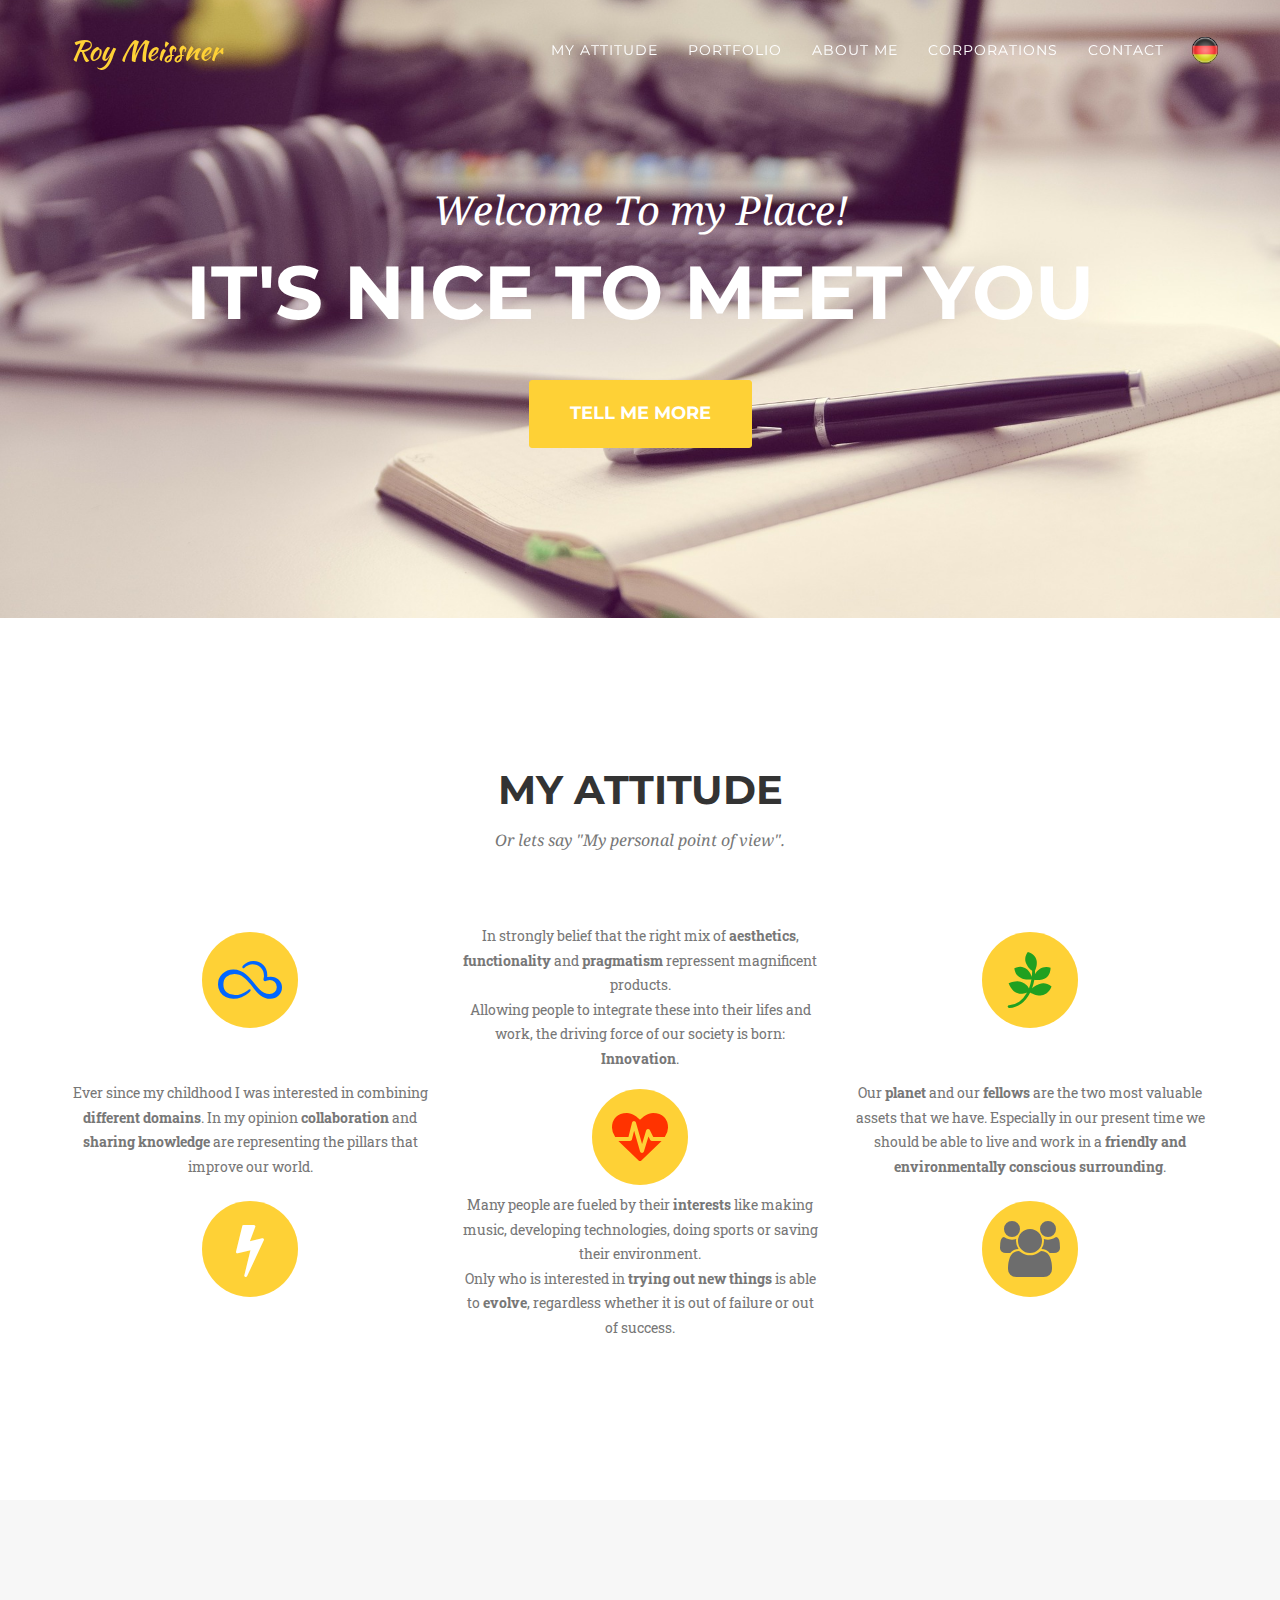
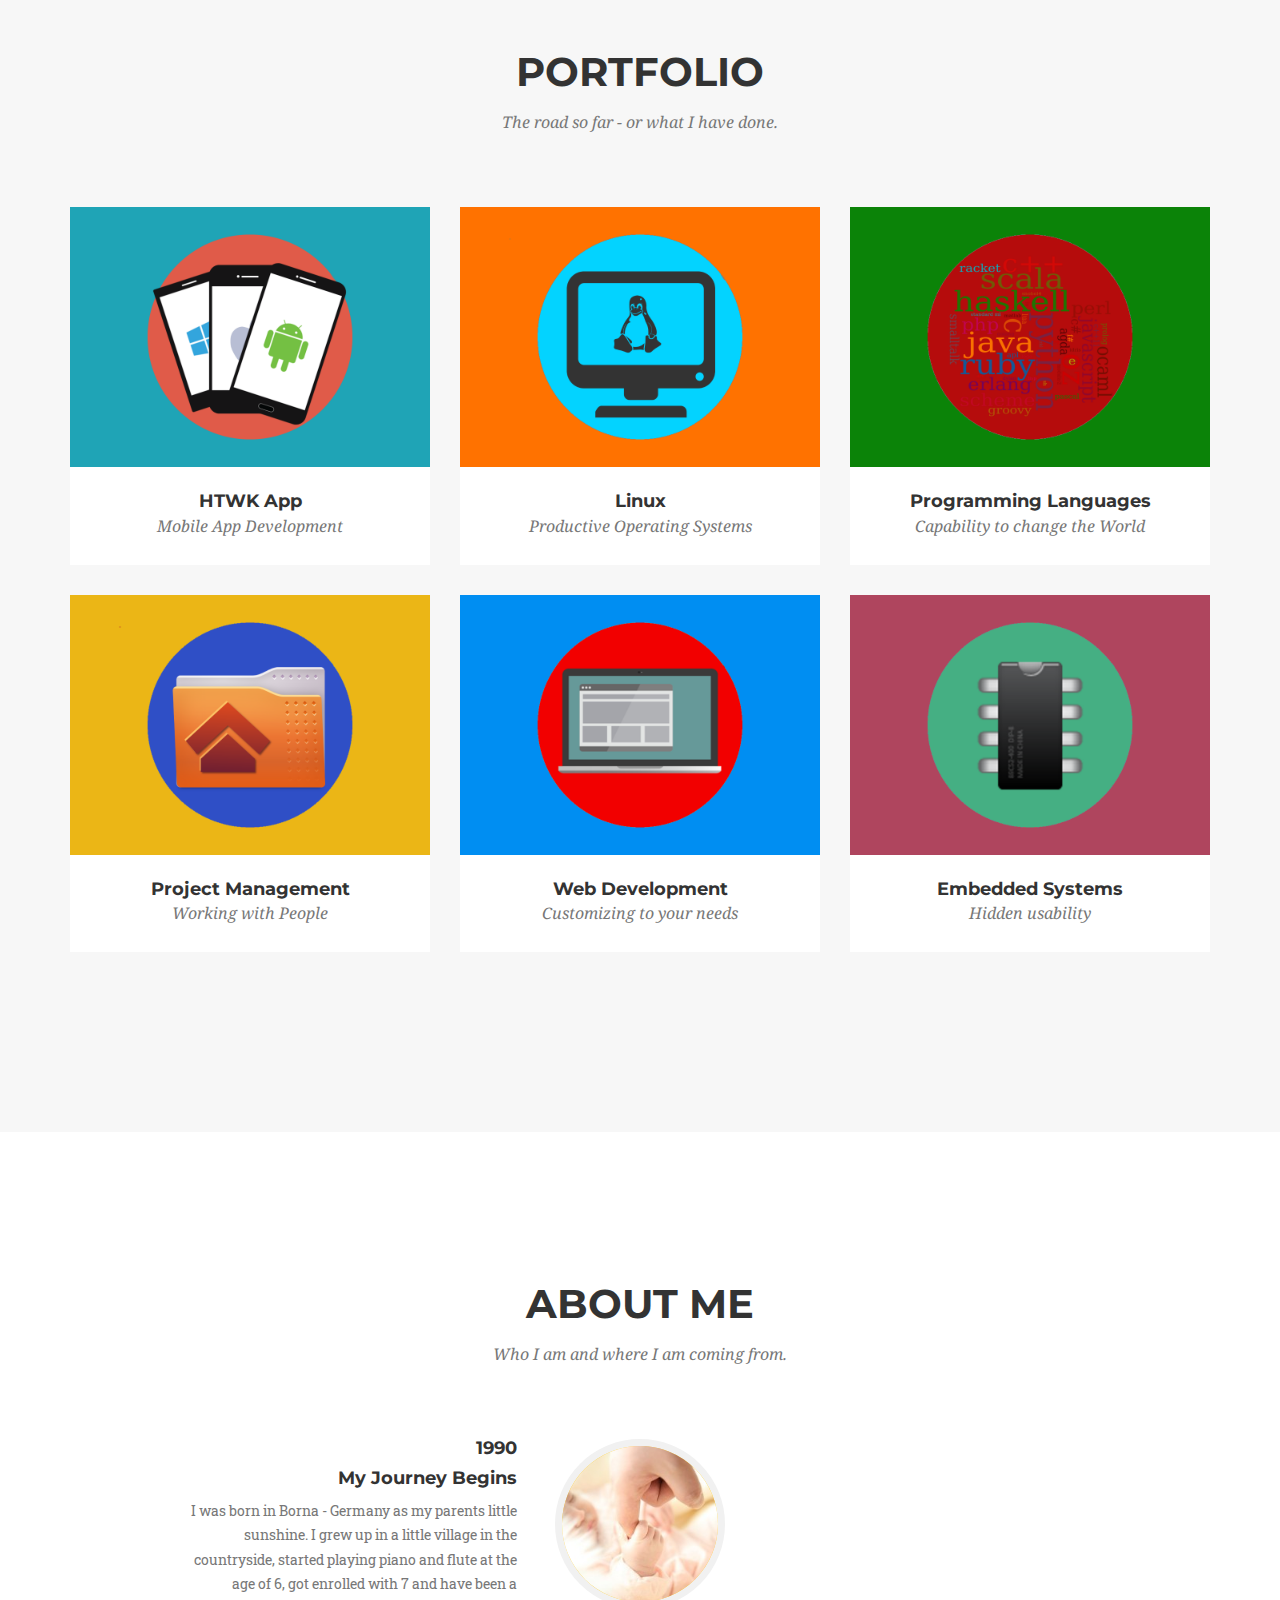
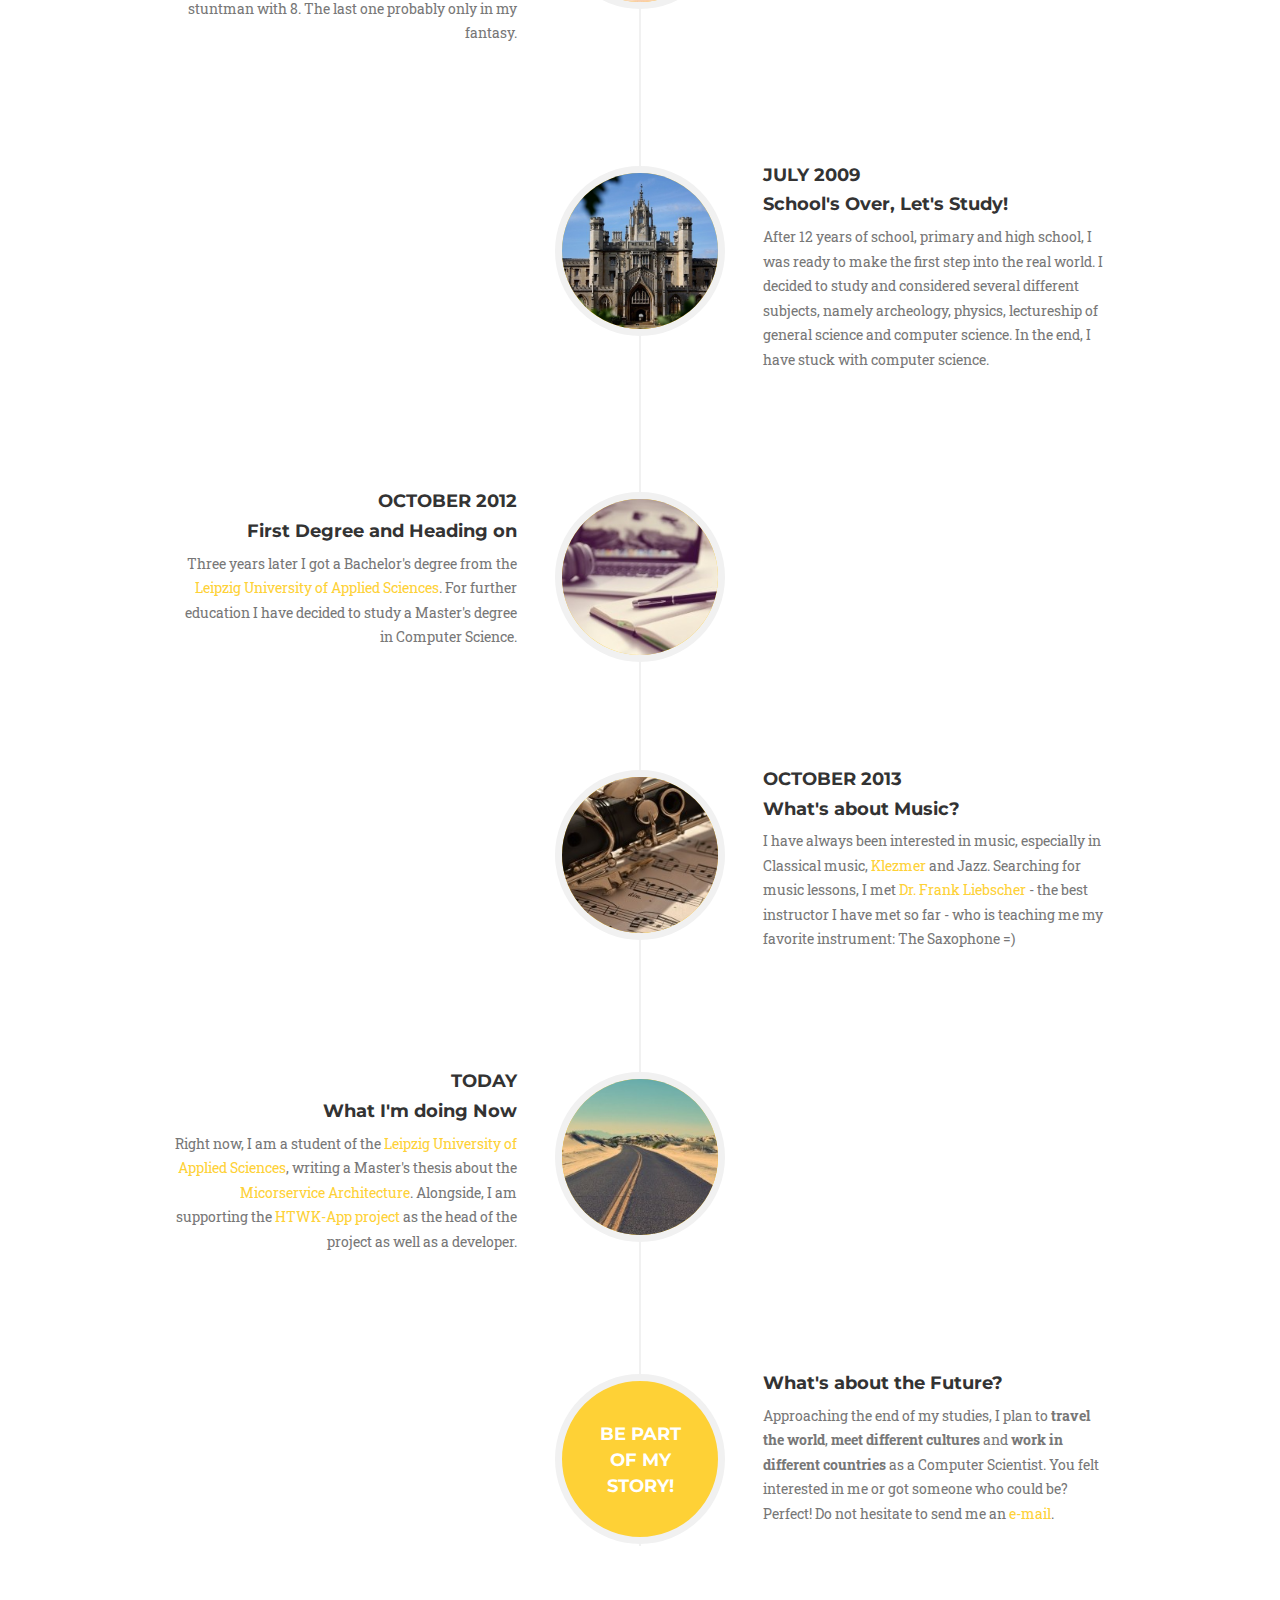
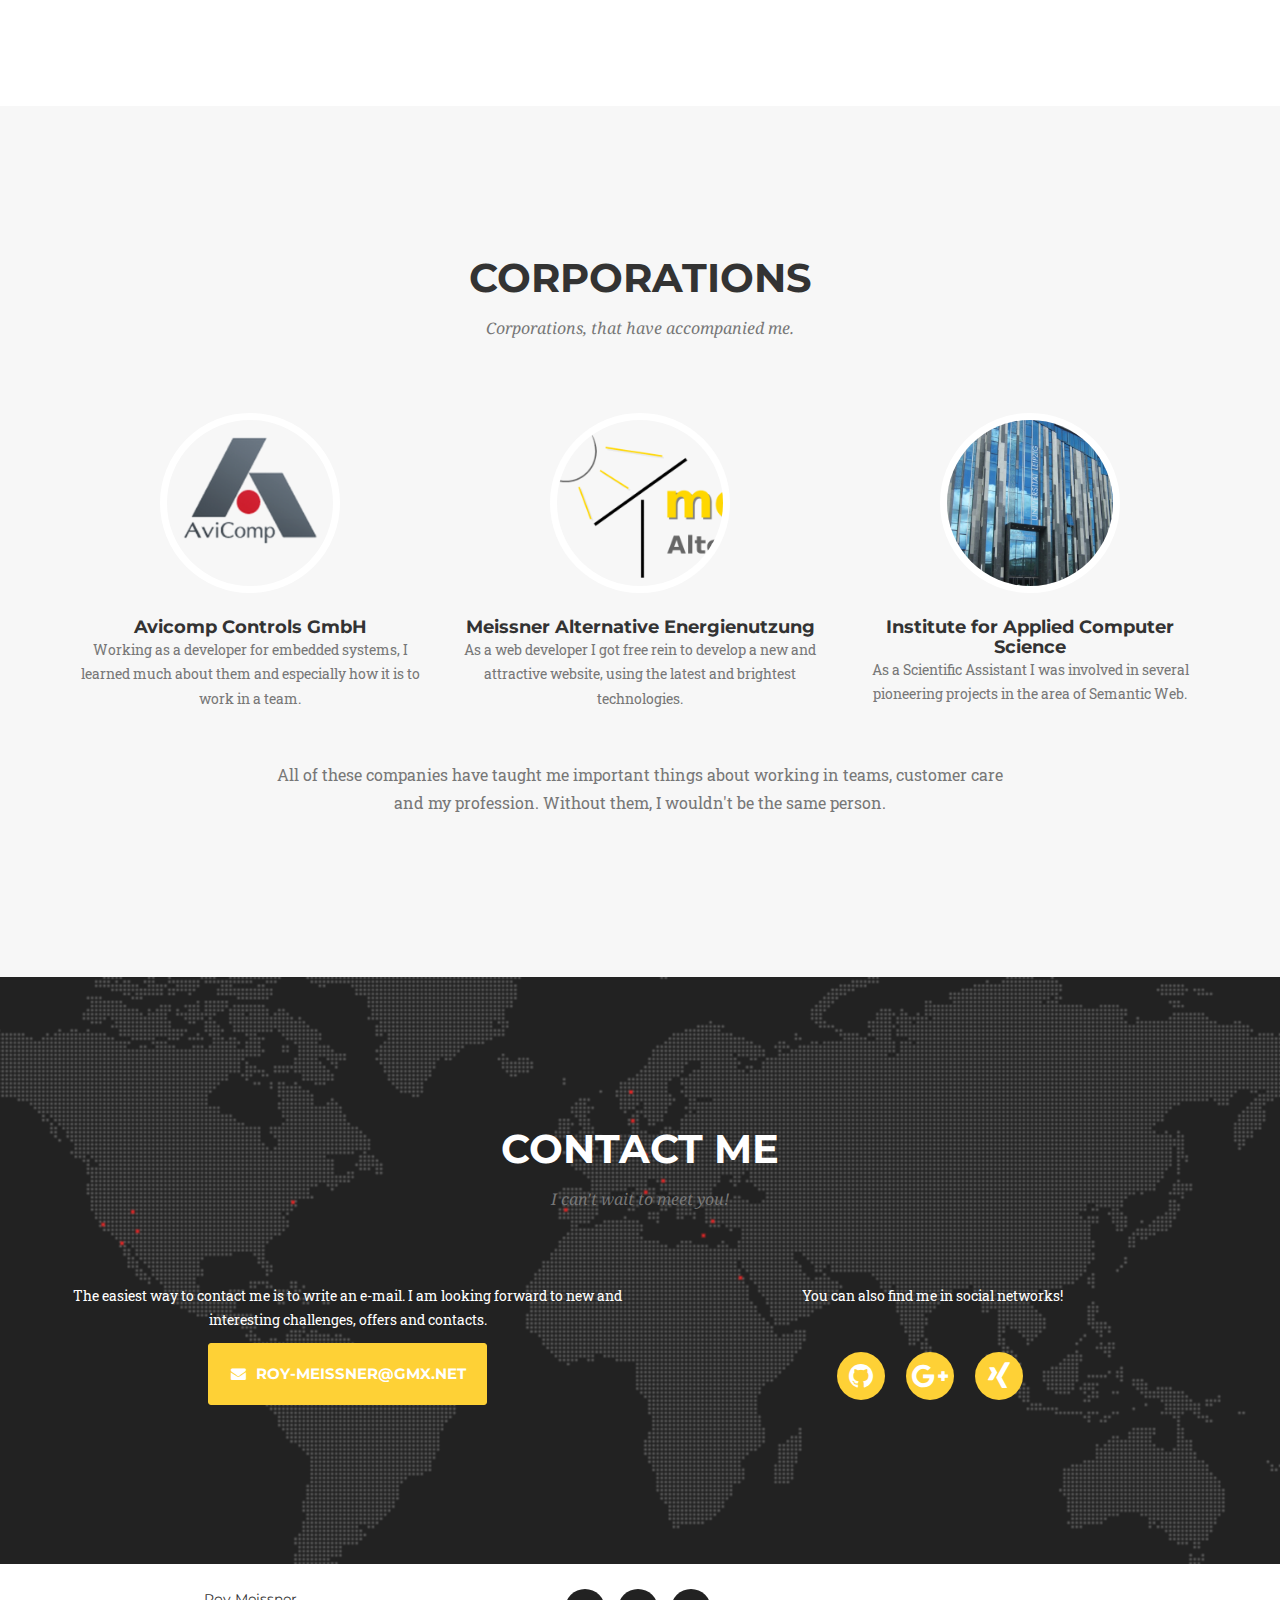
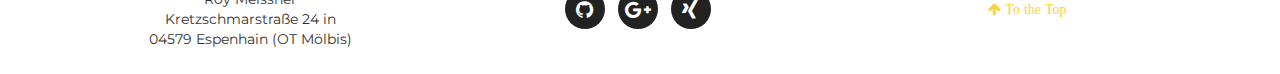
==== index.html @ 1ec0f422 "Bugfix" ====
<!DOCTYPE html>
<html lang="en">

<head>

	<meta charset="UTF-8">
	<meta http-equiv="X-UA-Compatible" content="IE=edge">
	<meta name="viewport" content="width=device-width, initial-scale=1">
	<meta name="description" content="Hompage of Roy Meissner">
	<meta name="author" content="Roy Meissner">
	<meta name="google-site-verification" content="dacvyXPj86SyrsSxOI68z2Inbu1Zw4NinkiKZKaOnUE" />

	<link rel="shortcut icon" href="img/person.png" />
	<title>Roy Meissner - Computer Scientist</title>

	<!-- Latest compiled and minified CSS -->
	<link rel="stylesheet" type="text/css" href="//maxcdn.bootstrapcdn.com/bootstrap/3.3.5/css/bootstrap.min.css">

	<!-- Custom CSS -->
	<link rel="stylesheet" type="text/css" href="css/agency.css">

	<!-- Custom Fonts -->
	<link rel="stylesheet" type="text/css" href="//maxcdn.bootstrapcdn.com/font-awesome/4.4.0/css/font-awesome.min.css" defer>
	<link rel="stylesheet" type="text/css" href="//fonts.googleapis.com/css?family=Montserrat:400,700" defer>
	<link rel="stylesheet" type="text/css" href="//fonts.googleapis.com/css?family=Kaushan+Script" defer>
	<link rel="stylesheet" type="text/css" href="//fonts.googleapis.com/css?family=Droid+Serif:400,700,400italic,700italic" defer>
	<link rel="stylesheet" type="text/css" href="//fonts.googleapis.com/css?family=Roboto+Slab:400,100,300,700" defer>

	<!-- Javascript Libraries -->
	<script type="application/javascript" src="//code.jquery.com/jquery-2.1.4.min.js" defer></script>
	<script type="application/javascript" src="//maxcdn.bootstrapcdn.com/bootstrap/3.3.5/js/bootstrap.min.js" defer></script>
	<script type="application/javascript" src="js/newrelic.js" async></script>
	<!-- Javascript Plugins -->
	<script type="application/javascript" src="//cdnjs.cloudflare.com/ajax/libs/jquery-easing/1.3/jquery.easing.min.js" defer></script>
	<script type="application/javascript" src="js/classie.js" defer></script>
	<script type="application/javascript" src="js/cbpAnimatedHeader.js" defer></script>
	<script type="application/javascript" src="js/agency.js" defer></script>

</head>

<body id="page-top" class="index">

	<!-- Navigation -->
	<nav class="navbar navbar-default navbar-fixed-top">
		<div class="container">
			<!-- Brand and toggle get grouped for better mobile display -->
			<div class="navbar-header page-scroll">
				<button type="button" class="navbar-toggle" data-toggle="collapse" data-target="#bs-example-navbar-collapse-1">
					<span class="sr-only">Toggle navigation</span>
					<span class="icon-bar"></span>
					<span class="icon-bar"></span>
					<span class="icon-bar"></span>
				</button>
				<a class="navbar-brand page-scroll" href="#page-top">Roy Meissner</a>
			</div>

			<!-- Collect the nav links, forms, and other content for toggling -->
			<div class="collapse navbar-collapse" id="bs-example-navbar-collapse-1">
				<ul class="nav navbar-nav navbar-right">
					<li class="hidden">
						<a href="#page-top"></a>
					</li>
					<li>
						<a class="page-scroll" href="#services">My Attitude</a>
					</li>
					<li>
						<a class="page-scroll" href="#portfolio">Portfolio</a>
					</li>
					<li>
						<a class="page-scroll" href="#about">About Me</a>
					</li>
					<li>
						<a class="page-scroll" href="#clients">Corporations</a>
					</li>
					<li>
						<a class="page-scroll" href="#contact">Contact</a>
					</li>
					<li>
						<ul class="list-inline" style="margin-top: 10px; margin-left: 6px;">
							<li>
								<a href="index_de">
									<img src="img/language-flags/flag_germany.png" class="img-responsive img-circle" width="30" alt="">
								</a>
							</li>
						</ul>
					</li>
				</ul>
			</div>
			<!-- /.navbar-collapse -->
		</div>
		<!-- /.container-fluid -->
	</nav>

	<!-- Header -->
	<header>
		<div class="container">
			<div class="intro-text">
				<img class="img-responsive img-circle text-center" src="https://avatars.githubusercontent.com/u/855967?" width="260" alt="">
				<div class="intro-lead-in">Welcome To my Place!</div>
				<div class="intro-heading">It's Nice To Meet You</div>
				<a href="#services" class="page-scroll btn btn-xl">Tell Me More</a>
			</div>
		</div>
	</header>

	<!-- Services Section -->
	<section id="services">
		<div class="container">
			<div class="row">
				<div class="col-lg-12 text-center">
					<h2 class="section-heading">My Attitude</h2>
					<h3 class="section-subheading text-muted">Or lets say "My personal point of view".</h3>
				</div>
			</div>
			<div class="row text-center">
				<div class="col-md-4">
					<span class="fa-stack fa-4x">
						<i class="fa fa-circle fa-stack-2x text-primary"></i>
						<i class="fa fa-skyatlas fa-stack-1x fa-inverse" style="color: #0066ff"></i>
					</span>
				</div>
				<div class="col-md-4">
					<p class="text-muted">In strongly belief that the right mix of
						<strong>aesthetics</strong>,
						<strong>functionality</strong> and
						<strong>pragmatism</strong> repressent magnificent products.
						<br>Allowing people to integrate these into their lifes and work, the driving force of our society is born:
						<strong>Innovation</strong>.</p>
				</div>
				<div class="col-md-4">
					<span class="fa-stack fa-4x">
						<i class="fa fa-circle fa-stack-2x text-primary"></i>
						<i class="fa fa-pagelines fa-stack-1x fa-inverse" style="color: #20A020"></i>
					</span>
				</div>
			</div>
			<div class="row text-center">
				<div class="col-md-4">
					<p class="text-muted">Ever since my childhood I was interested in combining
						<strong>different domains</strong>. In my opinion
						<strong>collaboration</strong> and
						<strong>sharing knowledge</strong> are representing the pillars that improve our world.</p>
				</div>

				<div class="col-md-4">
					<span class="fa-stack fa-4x">
						<i class="fa fa-circle fa-stack-2x text-primary"></i>
						<i class="fa fa-heartbeat fa-stack-1x fa-inverse" style="color: #ff3300"></i>
					</span>
				</div>
				<div class="col-md-4">
					<p class="text-muted">Our
						<strong>planet</strong> and our
						<strong>fellows</strong> are the two most valuable assets that we have. Especially in our present time we should be able to live and work in a
						<strong>friendly and environmentally conscious surrounding</strong>.</p>
				</div>
			</div>
			<div class="row text-center">
				<div class="col-md-4">
					<span class="fa-stack fa-4x">
						<i class="fa fa-circle fa-stack-2x text-primary"></i>
						<i class="fa fa-bolt fa-stack-1x fa-inverse"></i>
					</span>
				</div>
				<div class="col-md-4">
					<p class="text-muted">
						Many people are fueled by their <strong>interests</strong> like making music, developing technologies, doing sports or saving their environment.
						<br>Only who is interested in
						<strong>trying out new things</strong> is able to
						<strong>evolve</strong>, regardless whether it is out of failure or out of success.</p>
				</div>
				<div class="col-md-4">
					<span class="fa-stack fa-4x">
						<i class="fa fa-circle fa-stack-2x text-primary"></i>
						<i class="fa fa-group fa-stack-1x fa-inverse" style="color: #6D6D6D"></i>
					</span>
				</div>
			</div>
		</div>
	</section>

	<!-- Portfolio Grid Section -->
	<section id="portfolio" class="bg-light-gray">
		<div class="container">
			<div class="row">
				<div class="col-lg-12 text-center">
					<h2 class="section-heading">Portfolio</h2>
					<h3 class="section-subheading text-muted">The road so far - or what I have done.</h3>
				</div>
			</div>
			<div class="row">
				<div class="col-md-4 col-sm-6 portfolio-item">
					<a href="#portfolioModal1" class="portfolio-link" data-toggle="modal">
						<div class="portfolio-hover">
							<div class="portfolio-hover-content">
								<i class="fa fa-plus fa-3x"></i>
							</div>
						</div>
						<img src="img/portfolio/apps.png" class="img-responsive" alt="">
					</a>
					<div class="portfolio-caption">
						<h4>HTWK App</h4>
						<p class="text-muted">Mobile App Development</p>
					</div>
				</div>
				<div class="col-md-4 col-sm-6 portfolio-item">
					<a href="#portfolioModal2" class="portfolio-link" data-toggle="modal">
						<div class="portfolio-hover">
							<div class="portfolio-hover-content">
								<i class="fa fa-plus fa-3x"></i>
							</div>
						</div>
						<img src="img/portfolio/linux.png" class="img-responsive" alt="">
					</a>
					<div class="portfolio-caption">
						<h4>Linux</h4>
						<p class="text-muted">Productive Operating Systems</p>
					</div>
				</div>
				<div class="col-md-4 col-sm-6 portfolio-item">
					<a href="#portfolioModal3" class="portfolio-link" data-toggle="modal">
						<div class="portfolio-hover">
							<div class="portfolio-hover-content">
								<i class="fa fa-plus fa-3x"></i>
							</div>
						</div>
						<img src="img/portfolio/planguages.png" class="img-responsive" alt="">
					</a>
					<div class="portfolio-caption">
						<h4>Programming Languages</h4>
						<p class="text-muted">Capability to change the World</p>
					</div>
				</div>
				<div class="col-md-4 col-sm-6 portfolio-item">
					<a href="#portfolioModal4" class="portfolio-link" data-toggle="modal">
						<div class="portfolio-hover">
							<div class="portfolio-hover-content">
								<i class="fa fa-plus fa-3x"></i>
							</div>
						</div>
						<img src="img/portfolio/management.png" class="img-responsive" alt="">
					</a>
					<div class="portfolio-caption">
						<h4>Project Management</h4>
						<p class="text-muted">Working with People</p>
					</div>
				</div>
				<div class="col-md-4 col-sm-6 portfolio-item">
					<a href="#portfolioModal5" class="portfolio-link" data-toggle="modal">
						<div class="portfolio-hover">
							<div class="portfolio-hover-content">
								<i class="fa fa-plus fa-3x"></i>
							</div>
						</div>
						<img src="img/portfolio/web.png" class="img-responsive" alt="">
					</a>
					<div class="portfolio-caption">
						<h4>Web Development</h4>
						<p class="text-muted">Customizing to your needs</p>
					</div>
				</div>
				<div class="col-md-4 col-sm-6 portfolio-item">
					<a href="#portfolioModal6" class="portfolio-link" data-toggle="modal">
						<div class="portfolio-hover">
							<div class="portfolio-hover-content">
								<i class="fa fa-plus fa-3x"></i>
							</div>
						</div>
						<img src="img/portfolio/embed.png" class="img-responsive" alt="">
					</a>
					<div class="portfolio-caption">
						<h4>Embedded Systems</h4>
						<p class="text-muted">Hidden usability</p>
					</div>
				</div>
			</div>
		</div>
	</section>

	<!-- About Section -->
	<section id="about">
		<div class="container">
			<div class="row">
				<div class="col-lg-12 text-center">
					<h2 class="section-heading">About Me</h2>
					<h3 class="section-subheading text-muted">Who I am and where I am coming from.</h3>
				</div>
			</div>
			<div class="row">
				<div class="col-lg-12">
					<ul class="timeline">
						<li>
							<div class="timeline-image">
								<img class="img-circle img-responsive" src="img/about/baby.jpg" alt="">
							</div>
							<div class="timeline-panel">
								<div class="timeline-heading">
									<h4>1990</h4>
									<h4 class="subheading">My Journey Begins</h4>
								</div>
								<div class="timeline-body">
									<p class="text-muted">I was born in Borna - Germany as my parents little sunshine. I grew up in a little village in the countryside, started playing piano and flute at the age of 6, got enrolled with 7 and have been a stuntman with 8. The last one probably only in
										my fantasy.</p>
								</div>
							</div>
						</li>
						<li class="timeline-inverted">
							<div class="timeline-image">
								<img class="img-circle img-responsive" src="img/about/university.jpg" alt="">
							</div>
							<div class="timeline-panel">
								<div class="timeline-heading">
									<h4>July 2009</h4>
									<h4 class="subheading">School's Over, Let's Study!</h4>
								</div>
								<div class="timeline-body">
									<p class="text-muted">After 12 years of school, primary and high school, I was ready to make the first step into the real world. I decided to study and considered several different subjects, namely archeology, physics, lectureship of general science and computer science.
										In the end, I have stuck with computer science.</p>
								</div>
							</div>
						</li>
						<li>
							<div class="timeline-image">
								<img class="img-circle img-responsive" src="img/about/laptop.jpg" alt="">
							</div>
							<div class="timeline-panel">
								<div class="timeline-heading">
									<h4>October 2012</h4>
									<h4 class="subheading">First Degree and Heading on</h4>
								</div>
								<div class="timeline-body">
									<p class="text-muted">Three years later I got a Bachelor's degree from the <a href="//www.htwk-leipzig.de/en/" target="_blank">Leipzig University of Applied Sciences</a>. For further education I have decided to study a Master's degree in Computer Science.</p>
								</div>
							</div>
						</li>
						<li class="timeline-inverted">
							<div class="timeline-image">
								<img class="img-circle img-responsive" src="img/about/music.jpg" alt="">
							</div>
							<div class="timeline-panel">
								<div class="timeline-heading">
									<h4>October 2013</h4>
									<h4 class="subheading">What's about Music?</h4>
								</div>
								<div class="timeline-body">
									<p class="text-muted">I have always been interested in music, especially in Classical music, <a href="//en.wikipedia.org/wiki/Klezmer" target="_blank">Klezmer</a> and Jazz. Searching for music lessons, I met <a href="http://www.frank-liebscher.de/" target="_blank">Dr. Frank Liebscher</a>										- the best instructor I have met so far - who is teaching me my favorite instrument: The Saxophone =)</p>
								</div>
							</div>
						</li>
						<li>
							<div class="timeline-image">
								<img class="img-circle img-responsive" src="img/about/road.jpg" alt="">
							</div>
							<div class="timeline-panel">
								<div class="timeline-heading">
									<h4>Today</h4>
									<h4 class="subheading">What I'm doing Now</h4>
								</div>
								<div class="timeline-body">
									<p class="text-muted">Right now, I am a student of the <a href="//www.htwk-leipzig.de/en/" target="_blank">Leipzig University of Applied Sciences</a>, writing a Master's thesis about the <a href="http://martinfowler.com/articles/microservices.html" target="_blank">Micorservice Architecture</a>.
										Alongside, I am supporting the <a href="//htwk-app.github.io" target="_blank">HTWK-App project</a> as the head of the project as well as a developer.</p>
								</div>
							</div>
						</li>
						<li class="timeline-inverted">
							<div class="timeline-image">
								<h4>Be Part
									<br>Of My
									<br>Story!</h4>
							</div>
							<div class="timeline-panel">
								<div class="timeline-heading">
									<h4 class="subheading">What's about the Future?</h4>
								</div>
								<div class="timeline-body">
									<p class="text-muted">Approaching the end of my studies, I plan to <strong>travel the world</strong>, <strong>meet different cultures</strong> and <strong>work in different countries</strong> as a Computer Scientist. You felt interested in me or got someone who could be? Perfect! Do not hesitate to send me an <a href="mailto:roy-meissner@gmx.net" target="_blank">e-mail</a>.</p>
								</div>
							</div>
						</li>
					</ul>
				</div>
			</div>
		</div>
	</section>

	<!-- Team Section -->
	<section class="bg-light-gray clients" id="clients">
		<div class="container">
			<div class="row">
				<div class="col-lg-12 text-center">
					<h2 class="section-heading">Corporations</h2>
					<h3 class="section-subheading text-muted">Corporations, that have accompanied me.</h3>
				</div>
			</div>
			<div class="row">
				<div class="col-sm-4">
					<div class="team-member">
						<a href="http://www.avicomp.com/" target="_blank">
							<img src="img/logos/avicomp.png" class="img-responsive img-circle comp" alt="">
						</a>
						<h4>Avicomp Controls GmbH</h4>
						<p class="text-muted">Working as a developer for embedded systems, I learned much about them and especially how it is to work in a team.</p>
					</div>
				</div>
				<div class="col-sm-4">
					<div class="team-member">
						<a href="http://alternative-energienutzung.de/" target="_blank">
							<img src="img/logos/meissner.png" class="img-responsive img-circle comp" alt="">
						</a>
						<h4>Meissner Alternative Energienutzung</h4>
						<p class="text-muted">As a web developer I got free rein to develop a new and attractive website, using the latest and brightest technologies.</p>
					</div>
				</div>
				<div class="col-sm-4">
					<div class="team-member">
						<a href="http://infai.org/" target="_blank">
							<img src="img/logos/universität.jpg" class="img-responsive img-circle comp" alt="">
						</a>
						<h4>Institute for Applied Computer Science</h4>
						<p class="text-muted">As a Scientific Assistant I was involved in several pioneering projects in the area of Semantic Web.</p>
					</div>
				</div>
			</div>
			<div class="row">
				<div class="col-lg-8 col-lg-offset-2 text-center">
					<p class="large text-muted">All of these companies have taught me important things about working in teams, customer care and my profession. Without them, I wouldn't be the same person.</p>
				</div>
			</div>
		</div>
	</section>

	<section id="contact">
		<div class="container">
			<div class="row">
				<div class="col-lg-12 text-center">
					<h2 class="section-heading">Contact Me</h2>
					<h3 class="section-subheading text-muted">I can't wait to meet you!</h3>
				</div>
			</div>
			<div class="row">
				<div class="col-lg-6 text-center" style="color: white;">
					<p>The easiest way to contact me is to write an e-mail. I am looking forward to new and interesting challenges, offers and contacts.</p>
					<div class="text-center">
						<a class="btn btn-lg" href="mailto:roy-meissner@gmx.net">
							<i class="fa fa-envelope fa-fw"></i>&nbsp; roy-meissner@gmx.net
						</a>
					</div>
				</div>
				<div class="col-lg-6 text-center" style="color: white;">
					<p>You can also find me in social networks!</p>
					<ul class="list-inline social-buttons-y" style="margin-top: 40px;">
						<li>
							<a href="//github.com/rmeissn" target="_blank">
								<span class="fa-stack fa-2x">
									<i class="fa fa-circle fa-stack-2x text-primary"></i>
									<i class="fa fa-github fa-stack-1x fa-inverse"></i>
								</span>
							</a>
						</li>
						<li>
							<a href="//plus.google.com/114002856901266450311/about" target="_blank">
								<span class="fa-stack fa-2x">
									<i class="fa fa-circle fa-stack-2x text-primary"></i>
									<i class="fa fa-google-plus fa-stack-1x fa-inverse"></i>
								</span>
							</a>
						</li>
						<li>
							<a href="//www.xing.com/profile/Roy_Meissner2" target="_blank">
								<span class="fa-stack fa-2x">
									<i class="fa fa-circle fa-stack-2x text-primary"></i>
									<i class="fa fa-xing fa-stack-1x fa-inverse"></i>
								</span>
							</a>
						</li>
					</ul>
				</div>
			</div>
		</div>
	</section>

	<footer>
		<div class="container">
			<div class="row">
				<div class="col-md-4 text-center">
					<span class="copyright">
						Roy Meissner
						<br> Kretzschmarstraße 24 in
						<br> 04579 Espenhain (OT Mölbis)
					</span>
				</div>
				<div class="col-md-4 text-center">
					<ul class="list-inline social-buttons">
						<li>
							<a href="//github.com/rmeissn" target="_blank">
								<i class="fa fa-fw fa-github"></i>
							</a>
						</li>
						<li>
							<a href="//plus.google.com/114002856901266450311/about" target="_blank">
								<i class="fa fa-fw fa-google-plus"></i>
							</a>
						</li>
						<li>
							<a href="//www.xing.com/profile/Roy_Meissner2" target="_blank">
								<i class="fa fa-fw fa-xing"></i>
							</a>
						</li>
					</ul>
				</div>
				<div class="col-md-4 text-center">
					<ul class="list-inline quicklinks">
						<li><a class="page-scroll" href="#page-top"><i class="fa fa-arrow-up"> To the Top</i></a>
						</li>
					</ul>
				</div>
			</div>
		</div>
	</footer>

	<!-- Portfolio Modals -->

	<!-- Portfolio Modal 1 -->
	<div class="modal fade" id="portfolioModal1" tabindex="-1" role="dialog" aria-hidden="true">
		<div class="modal-dialog modal-lg">
			<div class="modal-content">

				<div class="modal-header">
					<button type="button" class="close" data-dismiss="modal">
						<span aria-hidden="true">&times;</span>
						<span class="sr-only">Close</span>
					</button>
					<h2 class="modal-title">HTWK-App Project</h2>
				</div>

				<div class="modal-body">

					<div class="row">
						<div class="col-lg-6 text-center">
							<img src="img/portfolio/apps.png" class="img-responsive img-centered" alt="">
						</div>
						<div class="col-lg-6 text-center">
							<p>In scope of my studies as a computer scientist I have started the HTWK-App as an open-source project. It evolved fastly into an outstanding project, developed by five people. The HTWK-App is a website shaped mobile application that is published
								as a WebApp. It provides different services from the Leipzig University of Applied Sciences, like canteen offers, student grades, a list of employees and much more.</p>
							<p>I have worked at the mobile application and used HTML 5, CSS 3 and Javascript. As frameworks, we decided to use JQuery, JQuery Mobile and Apache Cordova. In addition I have become the project leader and temporarily managed up to four developers.
								Currently, I keep working at this project in the position just mentioned.</p>
						</div>
					</div>

					<div class="row">
						<div class="col-lg-12 text-center">
							<ul class="list-inline item-details">
								<li>Developed for:
									<strong><a href="//htwk-leipzig.de/en" target="_blank">Leipzig University of Applied Sciences</a></strong>
								</li>
								<li>Period:
									<strong>October 2013 until today</strong>
								</li>
								<li>Website:
									<strong><a href="//htwk-app.github.io" target="_blank">HTWK-App</a></strong>
								</li>
							</ul>
						</div>
					</div>

					<div class="row">
						<div class="col-lg-3 col-lg-offset-5">
							<button type="button" class="btn btn-primary" data-dismiss="modal"><i class="fa fa-times"></i> Close Project</button>
						</div>
					</div>
				</div>
			</div>
		</div>
	</div>

	<!-- Portfolio Modal 2 -->
	<div class="modal fade" id="portfolioModal2" tabindex="-1" role="dialog" aria-hidden="true">
		<div class="modal-dialog modal-lg">
			<div class="modal-content">

				<div class="modal-header">
					<button type="button" class="close" data-dismiss="modal">
						<span aria-hidden="true">&times;</span>
						<span class="sr-only">Close</span>
					</button>
					<h2 class="modal-title">Linux - A Developers Operating System</h2>
				</div>

				<div class="modal-body">

					<div class="row">
						<div class="col-lg-6 text-center">
							<img src="img/portfolio/linux.png" class="img-responsive img-centered" alt="">
						</div>
						<div class="col-lg-6 text-center">
							<p>Since 2010 I have been using Linux. I have started with Ubuntu as a system to program C, but I have switched systems completely in a short period of time. Especially the surfaces of Linux got concise advantages (virtual desktops, comfortable consoles
								and much more) over the Windows surface. In the end of 2012, I have switched to Fedora. They have a better open-source philosophy and their repositories are way more up to date than the ones from Ubuntu. Fedora is my operating system for daily
								usage, regardless of multimedia or developer system.</p>
							<p>Through the many years of Linux usage I am familiar with the systems of Ubuntu and Fedora, representing THE two major distributions. I have dealt with the various surfaces, package managers, Linux subsystems and many other units.</p>
						</div>
					</div>

					<div class="row">
						<div class="col-lg-12 text-center">
							<ul class="list-inline item-details">
								<li>Fedora Homepage:
									<strong><a href="//fedoraproject.org/" target="_blank">Fedora</a></strong>
								</li>
								<li>Gnome Project:
									<strong><a href="//www.gnome.org/" target="_blank">Gnome</a></strong>
								</li>
								<li>Icon by:
									<strong><a href="http://icons8.com/" target="_blank">Visual Pharm</a></strong>
								</li>
							</ul>
						</div>
					</div>

					<div class="row">
						<div class="col-lg-3 col-lg-offset-5">
							<button type="button" class="btn btn-primary" data-dismiss="modal"><i class="fa fa-times"></i> Close Project</button>
						</div>
					</div>
				</div>
			</div>
		</div>
	</div>

	<!-- Portfolio Modal 3 -->
	<div class="modal fade" id="portfolioModal3" tabindex="-1" role="dialog" aria-hidden="true">
		<div class="modal-dialog modal-lg">
			<div class="modal-content">

				<div class="modal-header">
					<button type="button" class="close" data-dismiss="modal">
						<span aria-hidden="true">&times;</span>
						<span class="sr-only">Close</span>
					</button>
					<h2 class="modal-title">Programming Languages</h2>
				</div>

				<div class="modal-body">

					<div class="row">
						<div class="col-lg-6 text-center">
							<img src="img/portfolio/planguages.png" class="img-responsive img-centered" alt="">
						</div>
						<div class="col-lg-6 text-center">
							<p>During my studies I was able to learn a whole plethora of programming languages. I was taught both classical imperative, object-oriented, and functional ones. Not only the languages ​​were discussed, but also their fundamental concepts. Clearly
								preferred by the university, C and Java were taught there.</p>
							<p>During my Bachelor's thesis I have written a larger software system in C. Additionally, during a project management internship, offered by the university, I have learned Java. Throughout my master courses I have increasingly focused on functional
								languages​​, in which Scala clearly stands out. I have filed a <a href="pdf/Scala_2014.pdf" target="_blank">certificate</a> for this language in 2014.</p>
						</div>
					</div>

					<div class="row">
						<div class="col-lg-12 text-center">
							<ul class="list-inline item-details">
								<li>Scala Language:
									<strong><a href="//www.scala-lang.org/" target="_blank">Scala</a></strong>
								</li>
							</ul>
						</div>
					</div>

					<div class="row">
						<div class="col-lg-3 col-lg-offset-5">
							<button type="button" class="btn btn-primary" data-dismiss="modal"><i class="fa fa-times"></i> Close Project</button>
						</div>
					</div>
				</div>
			</div>
		</div>
	</div>

	<!-- Portfolio Modal 4 -->
	<div class="modal fade" id="portfolioModal4" tabindex="-1" role="dialog" aria-hidden="true">
		<div class="modal-dialog modal-lg">
			<div class="modal-content">

				<div class="modal-header">
					<button type="button" class="close" data-dismiss="modal">
						<span aria-hidden="true">&times;</span>
						<span class="sr-only">Close</span>
					</button>
					<h2 class="modal-title">Project Management</h2>
				</div>

				<div class="modal-body">

					<div class="row">
						<div class="col-lg-6 text-center">
							<img src="img/portfolio/management.png" class="img-responsive img-centered" alt="">
						</div>
						<div class="col-lg-6 text-center">
							<p>During my bachelor studies two internships had been offered. The first internship engaged me with the development of software in a seven person team. It was about an application for the automated inspection planning in higher education. I, by myself,
								developed the GUI and was able to track all project specific problems from the developer's point of view. I have actively participated and solved several tasks.
								<br>
								<br>When I started writing my thesis, the second internship took place, in which I took over a project as a sole developer, enabling me to make independent decisions. It involved the development of a software on a dual ARM-DSP ​​system, in which I
								took over the development of the DSP-side.</p>
						</div>
						<div class="col-lg-12 text-center">
							<p>During the master's program, I have completed two internships. The first was a project management internship, in which I have acted as the project manager of eight developers. From this position I have learned a lot about the work of a project
								manager and both, the good as well as the poor functioning conditions. During this internship, typical project management tools like Redmine or a version control system have been used. Two semesters later, I have acquired the project management
								of an open source project (HTWK-App) that I hold until today.</p>
						</div>
					</div>

					<div class="row">
						<div class="col-lg-12 text-center">
							<ul class="list-inline item-details">
								<li>Open-Source Project:
									<strong><a href="//htwk-app.github.io" target="_blank">HTWK-App</a></strong>
								</li>
							</ul>
						</div>
					</div>

					<div class="row">
						<div class="col-lg-3 col-lg-offset-5">
							<button type="button" class="btn btn-primary" data-dismiss="modal"><i class="fa fa-times"></i> Close Project</button>
						</div>
					</div>
				</div>
			</div>
		</div>
	</div>

	<!-- Portfolio Modal 5 -->
	<div class="modal fade" id="portfolioModal5" tabindex="-1" role="dialog" aria-hidden="true">
		<div class="modal-dialog modal-lg">
			<div class="modal-content">

				<div class="modal-header">
					<button type="button" class="close" data-dismiss="modal">
						<span aria-hidden="true">&times;</span>
						<span class="sr-only">Close</span>
					</button>
					<h2 class="modal-title">Website Development</h2>
				</div>

				<div class="modal-body">

					<div class="row">
						<div class="col-lg-6 text-center">
							<img src="img/portfolio/web.png" class="img-responsive img-centered" alt="">
						</div>
						<div class="col-lg-6 text-center">
							<p>During the master's program I increasingly came into contact with the web. This has meant that I have designed and implemented the HTWK-App in a team of five developers. In the end, various web frameworks such as JQuery and JQuery Mobile had been
								used. We also paid attention to the use of the latest technologies, such as HTML5 and the respective latest version of Cordova. </p>
							<p>With the lessons learned by the app I have redesigned and implemented the website "Meissner Alternative Energienutzung". My tasks ranged from finding a suitable framework as well as writing text passages and editing images. For the purpose of implementing
								the website, the Twitter Bootstrap framework had been used.</p>
						</div>
					</div>

					<div class="row">
						<div class="col-lg-12 text-center">
							<ul class="list-inline item-details">
								<li>Smart phone App:
									<strong><a href="//htwk-app.github.io" target="_blank">HTWK-App</a></strong>
								</li>
								<li>Website:
									<strong><a href="http://alternative-energienutzung.de" target="_blank">Meissner Alternative Energienutzung</a></strong>
								</li>
							</ul>
						</div>
					</div>

					<div class="row">
						<div class="col-lg-3 col-lg-offset-5">
							<button type="button" class="btn btn-primary" data-dismiss="modal"><i class="fa fa-times"></i> Close Project</button>
						</div>
					</div>
				</div>
			</div>
		</div>
	</div>

	<!-- Portfolio Modal 6 -->
	<div class="modal fade" id="portfolioModal6" tabindex="-1" role="dialog" aria-hidden="true">
		<div class="modal-dialog modal-lg">
			<div class="modal-content">

				<div class="modal-header">
					<button type="button" class="close" data-dismiss="modal">
						<span aria-hidden="true">&times;</span>
						<span class="sr-only">Close</span>
					</button>
					<h2 class="modal-title">Embedded Systems</h2>
				</div>

				<div class="modal-body">

					<div class="row">
						<div class="col-lg-6 text-center">
							<img src="img/portfolio/embed.png" class="img-responsive img-centered" alt="">
						</div>
						<div class="col-lg-6 text-center">
							<p>Ever since I can think I was interested in small devices and there hidden abilities. As a result of this, I attended many embedded system courses at the university. I learned from discrete and integrated circuits, micro-controllers, bus-networks
								all the way up to ARM and DSP systems, like the Raspberry PI and the Cubieboard.</p>
							<p>As part of my studies I developed a measuring unit for intelligent streetlights, consisting of an ARM SoC and some sensors that estimate weather conditions. During an internship I programmed an ARM-DSP Linux board in C and developed small applications
								with Texas Instruments micro-controllers.
							</p>
						</div>
					</div>

					<div class="row">
						<div class="col-lg-12 text-center">
							<ul class="list-inline item-details">
								<li>Cubieboard:
									<strong><a href="//en.wikipedia.org/wiki/Cubieboard" target="_blank">Wikipedia</a></strong>
								</li>
								<li>Streetlight Project:
									<strong><a href="//www.htwk-leipzig.de/de/hochschule/aktuelles/floid-das-studentische-fernsehen-der-htwk-leipzig/campustv-detailseite/detail/die-strassenbeleuchtung-wird-zum-netzwerk/" target="_blank">News Entry</a></strong>
								</li>
								<li>MSP-430:
									<strong><a href="//en.wikipedia.org/wiki/TI_MSP430" target="_blank">Introduction</a></strong>
								</li>
							</ul>
						</div>
					</div>

					<div class="row">
						<div class="col-lg-3 col-lg-offset-5">
							<button type="button" class="btn btn-primary" data-dismiss="modal"><i class="fa fa-times"></i> Close Project</button>
						</div>
					</div>
				</div>
			</div>
		</div>
	</div>

</body>

</html>
---- css/agency.css ----
/*!
 * Start Bootstrap - Agency Bootstrap Theme (http://startbootstrap.com)
 * Code licensed under the Apache License v2.0.
 * For details, see http://www.apache.org/licenses/LICENSE-2.0.
 */

body {
  overflow-x: hidden;
  font-family: "Roboto Slab", "Helvetica Neue", Helvetica, Arial, sans-serif;
}
.text-muted {
  color: #777;
}
.text-primary {
  color: #fed136;
}
p {
  font-size: 14px;
  line-height: 1.75;
}
p.large {
  font-size: 16px;
}
a, a:hover, a:focus, a:active, a.active {
  outline: 0;
}
a {
  color: #fed136;
}
a:hover, a:focus, a:active, a.active {
  color: #fec503;
}
h1, h2, h3, h4, h5, h6 {
  text-transform: uppercase;
  font-family: Montserrat, "Helvetica Neue", Helvetica, Arial, sans-serif;
  font-weight: 700;
}
.img-centered {
  margin: 0 auto;
}
.bg-light-gray {
  background-color: #f7f7f7;
}
.bg-darkest-gray {
  background-color: #222;
}
.btn-primary {
  border-color: #fed136;
  text-transform: uppercase;
  font-family: Montserrat, "Helvetica Neue", Helvetica, Arial, sans-serif;
  font-weight: 700;
  color: #fff;
  background-color: #fed136;
}
.btn-primary:hover, .btn-primary:focus, .btn-primary:active, .btn-primary.active, .open .dropdown-toggle.btn-primary {
  border-color: #f6bf01;
  color: #fff;
  background-color: #fec503;
}
.btn-primary:active, .btn-primary.active, .open .dropdown-toggle.btn-primary {
  background-image: none;
}
.btn-primary.disabled, .btn-primary[disabled], fieldset[disabled] .btn-primary, .btn-primary.disabled:hover, .btn-primary[disabled]:hover, fieldset[disabled] .btn-primary:hover, .btn-primary.disabled:focus, .btn-primary[disabled]:focus, fieldset[disabled] .btn-primary:focus, .btn-primary.disabled:active, .btn-primary[disabled]:active, fieldset[disabled] .btn-primary:active, .btn-primary.disabled.active, .btn-primary[disabled].active, fieldset[disabled] .btn-primary.active {
  border-color: #fed136;
  background-color: #fed136;
}
.btn-primary .badge {
  color: #fed136;
  background-color: #fff;
}
.btn-lg {
  padding: 20px 20px;
  border-color: #fed136;
  border-radius: 3px;
  text-transform: uppercase;
  font-family: Montserrat, "Helvetica Neue", Helvetica, Arial, sans-serif;
  font-size: 15px;
  font-weight: 700;
  color: #fff;
  background-color: #fed136;
}
.btn-lg:hover, .btn-lg:focus, .btn-lg:active, .btn-lg.active, .open .dropdown-toggle.btn-lg {
  border-color: #f6bf01;
  color: #fff;
  background-color: #fec503;
}
.btn-xl {
  padding: 20px 40px;
  border-color: #fed136;
  border-radius: 3px;
  text-transform: uppercase;
  font-family: Montserrat, "Helvetica Neue", Helvetica, Arial, sans-serif;
  font-size: 18px;
  font-weight: 700;
  color: #fff;
  background-color: #fed136;
}
.btn-xl:hover, .btn-xl:focus, .btn-xl:active, .btn-xl.active, .open .dropdown-toggle.btn-xl {
  border-color: #f6bf01;
  color: #fff;
  background-color: #fec503;
}
.btn-xl:active, .btn-xl.active, .open .dropdown-toggle.btn-xl {
  background-image: none;
}
.btn-xl.disabled, .btn-xl[disabled], fieldset[disabled] .btn-xl, .btn-xl.disabled:hover, .btn-xl[disabled]:hover, fieldset[disabled] .btn-xl:hover, .btn-xl.disabled:focus, .btn-xl[disabled]:focus, fieldset[disabled] .btn-xl:focus, .btn-xl.disabled:active, .btn-xl[disabled]:active, fieldset[disabled] .btn-xl:active, .btn-xl.disabled.active, .btn-xl[disabled].active, fieldset[disabled] .btn-xl.active {
  border-color: #fed136;
  background-color: #fed136;
}
.btn-xl .badge {
  color: #fed136;
  background-color: #fff;
}
.navbar-default {
  border-color: transparent;
  background-color: #222;
}
.navbar-default .navbar-brand {
  font-family: "Kaushan Script", "Helvetica Neue", Helvetica, Arial, cursive;
  color: #fed136;
}
.navbar-default .navbar-brand:hover, .navbar-default .navbar-brand:focus, .navbar-default .navbar-brand:active, .navbar-default .navbar-brand.active {
  color: #fec503;
}
.navbar-default .navbar-collapse {
  border-color: rgba(255, 255, 255, .02);
}
.navbar-default .navbar-toggle {
  border-color: #fed136;
  background-color: #fed136;
}
.navbar-default .navbar-toggle .icon-bar {
  background-color: #fff;
}
.navbar-default .navbar-toggle:hover, .navbar-default .navbar-toggle:focus {
  background-color: #fed136;
}
.navbar-default .nav li a {
  text-transform: uppercase;
  font-family: Montserrat, "Helvetica Neue", Helvetica, Arial, sans-serif;
  font-weight: 400;
  letter-spacing: 1px;
  color: #fff;
}
.navbar-default .nav li a:hover, .navbar-default .nav li a:focus {
  outline: 0;
  color: #fed136;
}
.navbar-default .navbar-nav>.active>a {
  border-radius: 0;
  color: #fff;
  background-color: #fed136;
}
.navbar-default .navbar-nav>.active>a:hover, .navbar-default .navbar-nav>.active>a:focus {
  color: #fff;
  background-color: #fec503;
}
@media(min-width:768px) {
  .navbar-default {
    padding: 25px 0;
    border: 0;
    background-color: transparent;
    -webkit-transition: padding .3s;
    -moz-transition: padding .3s;
    transition: padding .3s;
  }
  .navbar-default .navbar-brand {
    font-size: 2em;
    -webkit-transition: all .3s;
    -moz-transition: all .3s;
    transition: all .3s;
  }
  .navbar-default .navbar-nav>.active>a {
    border-radius: 3px;
  }
  .navbar-default.navbar-shrink {
    padding: 10px 0;
    background-color: #222;
  }
  .navbar-default.navbar-shrink .navbar-brand {
    font-size: 1.5em;
  }
}
header {
  text-align: center;
  color: #fff;
  background-attachment: scroll;
  background-image: url(../img/header-bg.jpg);
  background-position: center center;
  background-repeat: none;
  -webkit-background-size: cover;
  -moz-background-size: cover;
  background-size: cover;
  -o-background-size: cover;
}
header .intro-text {
  padding-top: 100px;
  padding-bottom: 50px;
}
header .intro-text img {
  display: block;
  margin-left: auto;
  margin-right: auto;
  margin-bottom: 20px;
}
header .intro-text .intro-lead-in {
  margin-bottom: 25px;
  font-family: "Droid Serif", "Helvetica Neue", Helvetica, Arial, sans-serif;
  font-size: 22px;
  font-style: italic;
  line-height: 22px;
}
header .intro-text .intro-heading {
  margin-bottom: 25px;
  text-transform: uppercase;
  font-family: Montserrat, "Helvetica Neue", Helvetica, Arial, sans-serif;
  font-size: 50px;
  font-weight: 700;
  line-height: 50px;
}
@media(min-width:768px) {
  header .intro-text {
    padding-top: 170px;
    padding-bottom: 170px;
  }
  header .intro-text .intro-lead-in {
    margin-bottom: 25px;
    font-family: "Droid Serif", "Helvetica Neue", Helvetica, Arial, sans-serif;
    font-size: 40px;
    font-style: italic;
    line-height: 40px;
  }
  header .intro-text .intro-heading {
    margin-bottom: 50px;
    text-transform: uppercase;
    font-family: Montserrat, "Helvetica Neue", Helvetica, Arial, sans-serif;
    font-size: 75px;
    font-weight: 700;
    line-height: 75px;
  }
}
section {
  padding: 100px 0;
}
section h2.section-heading {
  margin-top: 0;
  margin-bottom: 15px;
  font-size: 40px;
}
section h3.section-subheading {
  margin-bottom: 75px;
  text-transform: none;
  font-family: "Droid Serif", "Helvetica Neue", Helvetica, Arial, sans-serif;
  font-size: 16px;
  font-style: italic;
  font-weight: 400;
}
@media(min-width:768px) {
  section {
    padding: 150px 0;
  }
}
.service-heading {
  margin: 15px 0;
  text-transform: none;
}
#portfolio .portfolio-item {
  right: 0;
  margin: 0 0 15px;
}
#portfolio .portfolio-item .portfolio-link {
  display: block;
  position: relative;
  margin: 0 auto;
  max-width: 400px;
}
#portfolio .portfolio-item .portfolio-link .portfolio-hover {
  position: absolute;
  width: 100%;
  height: 100%;
  opacity: 0;
  background: rgba(254, 209, 54, .9);
  -webkit-transition: all ease .5s;
  -moz-transition: all ease .5s;
  transition: all ease .5s;
}
#portfolio .portfolio-item .portfolio-link .portfolio-hover:hover {
  opacity: 1;
}
#portfolio .portfolio-item .portfolio-link .portfolio-hover .portfolio-hover-content {
  position: absolute;
  top: 50%;
  width: 100%;
  height: 20px;
  margin-top: -12px;
  text-align: center;
  font-size: 20px;
  color: #fff;
}
#portfolio .portfolio-item .portfolio-link .portfolio-hover .portfolio-hover-content i {
  margin-top: -12px;
}
#portfolio .portfolio-item .portfolio-link .portfolio-hover .portfolio-hover-content h3, #portfolio .portfolio-item .portfolio-link .portfolio-hover .portfolio-hover-content h4 {
  margin: 0;
}
#portfolio .portfolio-item .portfolio-caption {
  margin: 0 auto;
  padding: 25px;
  max-width: 400px;
  text-align: center;
  background-color: #fff;
}
#portfolio .portfolio-item .portfolio-caption h4 {
  margin: 0;
  text-transform: none;
}
#portfolio .portfolio-item .portfolio-caption p {
  margin: 0;
  font-family: "Droid Serif", "Helvetica Neue", Helvetica, Arial, sans-serif;
  font-size: 16px;
  font-style: italic;
}
#portfolio * {
  z-index: 2;
}
@media(min-width:767px) {
  #portfolio .portfolio-item {
    margin: 0 0 30px;
  }
}
.timeline {
  position: relative;
  padding: 0;
  list-style: none;
}
.timeline:before {
  content: "";
  position: absolute;
  top: 0;
  bottom: 0;
  left: 40px;
  width: 2px;
  margin-left: -1.5px;
  background-color: #f1f1f1;
}
.timeline>li {
  position: relative;
  margin-bottom: 50px;
  min-height: 50px;
}
.timeline>li:before, .timeline>li:after {
  content: " ";
  display: table;
}
.timeline>li:after {
  clear: both;
}
.timeline>li .timeline-panel {
  float: right;
  position: relative;
  width: 100%;
  padding: 0 20px 0 100px;
  text-align: left;
}
.timeline>li .timeline-panel:before {
  right: auto;
  left: -15px;
  border-right-width: 15px;
  border-left-width: 0;
}
.timeline>li .timeline-panel:after {
  right: auto;
  left: -14px;
  border-right-width: 14px;
  border-left-width: 0;
}
.timeline>li .timeline-image {
  z-index: 100;
  position: absolute;
  left: 0;
  width: 80px;
  height: 80px;
  margin-left: 0;
  border: 7px solid #f1f1f1;
  border-radius: 100%;
  text-align: center;
  color: #fff;
  background-color: #fed136;
}
.timeline>li .timeline-image h4 {
  margin-top: 12px;
  font-size: 10px;
  line-height: 14px;
}
.timeline>li.timeline-inverted>.timeline-panel {
  float: right;
  padding: 0 20px 0 100px;
  text-align: left;
}
.timeline>li.timeline-inverted>.timeline-panel:before {
  right: auto;
  left: -15px;
  border-right-width: 15px;
  border-left-width: 0;
}
.timeline>li.timeline-inverted>.timeline-panel:after {
  right: auto;
  left: -14px;
  border-right-width: 14px;
  border-left-width: 0;
}
.timeline>li:last-child {
  margin-bottom: 0;
}
.timeline .timeline-heading h4 {
  margin-top: 0;
  color: inherit;
}
.timeline .timeline-heading h4.subheading {
  text-transform: none;
}
.timeline .timeline-body>p, .timeline .timeline-body>ul {
  margin-bottom: 0;
}
@media(min-width:768px) {
  .timeline:before {
    left: 50%;
  }
  .timeline>li {
    margin-bottom: 100px;
    min-height: 100px;
  }
  .timeline>li .timeline-panel {
    float: left;
    width: 41%;
    padding: 0 20px 20px 30px;
    text-align: right;
  }
  .timeline>li .timeline-image {
    left: 50%;
    width: 100px;
    height: 100px;
    margin-left: -50px;
  }
  .timeline>li .timeline-image h4 {
    margin-top: 16px;
    font-size: 13px;
    line-height: 18px;
  }
  .timeline>li.timeline-inverted>.timeline-panel {
    float: right;
    padding: 0 30px 20px 20px;
    text-align: left;
  }
}
@media(min-width:992px) {
  .timeline>li {
    min-height: 150px;
  }
  .timeline>li .timeline-panel {
    padding: 0 20px 20px;
  }
  .timeline>li .timeline-image {
    width: 150px;
    height: 150px;
    margin-left: -75px;
  }
  .timeline>li .timeline-image h4 {
    margin-top: 30px;
    font-size: 18px;
    line-height: 26px;
  }
  .timeline>li.timeline-inverted>.timeline-panel {
    padding: 0 20px 20px;
  }
}
@media(min-width:1200px) {
  .timeline>li {
    min-height: 170px;
  }
  .timeline>li .timeline-panel {
    padding: 0 20px 20px 100px;
  }
  .timeline>li .timeline-image {
    width: 170px;
    height: 170px;
    margin-left: -85px;
  }
  .timeline>li .timeline-image h4 {
    margin-top: 40px;
  }
  .timeline>li.timeline-inverted>.timeline-panel {
    padding: 0 100px 20px 20px;
  }
}
.team-member {
  margin-bottom: 50px;
  text-align: center;
}
.team-member img {
  margin: 0 auto;
  border: 7px solid #fff;
}
.team-member h4 {
  margin-top: 25px;
  margin-bottom: 0;
  text-transform: none;
}
.team-member p {
  margin-top: 0;
}
aside.clients img {
  margin: 50px auto;
}
section#contact {
  background-color: #222;
  background-image: url(../img/map-image.png);
  background-position: center;
  background-repeat: no-repeat;
}
section#contact .section-heading {
  color: #fff;
}
section#contact .form-group {
  margin-bottom: 25px;
}
section#contact .form-group input, section#contact .form-group textarea {
  padding: 20px;
}
section#contact .form-group input.form-control {
  height: auto;
}
section#contact .form-group textarea.form-control {
  height: 236px;
}
section#contact .form-control:focus {
  border-color: #fed136;
  box-shadow: none;
}
section#contact::-webkit-input-placeholder {
  text-transform: uppercase;
  font-family: Montserrat, "Helvetica Neue", Helvetica, Arial, sans-serif;
  font-weight: 700;
  color: #bbb;
}
section#contact:-moz-placeholder {
  text-transform: uppercase;
  font-family: Montserrat, "Helvetica Neue", Helvetica, Arial, sans-serif;
  font-weight: 700;
  color: #bbb;
}
section#contact::-moz-placeholder {
  text-transform: uppercase;
  font-family: Montserrat, "Helvetica Neue", Helvetica, Arial, sans-serif;
  font-weight: 700;
  color: #bbb;
}
section#contact:-ms-input-placeholder {
  text-transform: uppercase;
  font-family: Montserrat, "Helvetica Neue", Helvetica, Arial, sans-serif;
  font-weight: 700;
  color: #bbb;
}
section#contact .text-danger {
  color: #e74c3c;
}
footer {
  padding: 25px 0;
  text-align: center;
}
footer span.copyright {
  text-transform: none;
  font-family: Montserrat, "Helvetica Neue", Helvetica, Arial, sans-serif;
  line-height: 20px;
}
footer ul.quicklinks {
  margin-bottom: 0;
  text-transform: uppercase;
  text-transform: none;
  font-family: Montserrat, "Helvetica Neue", Helvetica, Arial, sans-serif;
  line-height: 40px;
}
ul.social-buttons {
  margin-bottom: 0;
}
ul.social-buttons li a {
  display: block;
  width: 40px;
  height: 40px;
  border-radius: 100%;
  font-size: 20px;
  line-height: 40px;
  outline: 0;
  color: #fff;
  background-color: #222;
  -webkit-transition: all .3s;
  -moz-transition: all .3s;
  transition: all .3s;
}
ul.social-buttons li a:hover, ul.social-buttons li a:focus, ul.social-buttons li a:active {
  background-color: #fed136;
}
ul.social-buttons-y li a:hover span i:first-child, ul.social-buttons-y li a:focus span i:first-child, ul.social-buttons-y li a:active span i:first-child {
  color: #fec503;
}
.btn:focus, .btn:active, .btn.active, .btn:active:focus {
  outline: 0;
}
::-moz-selection {
  text-shadow: none;
  background: #fed136;
}
::selection {
  text-shadow: none;
  background: #fed136;
}
img::selection {
  background: 0 0;
}
img::-moz-selection {
  background: 0 0;
}
body {
  webkit-tap-highlight-color: #fed136;
}
.comp {
  width: 50%;
}
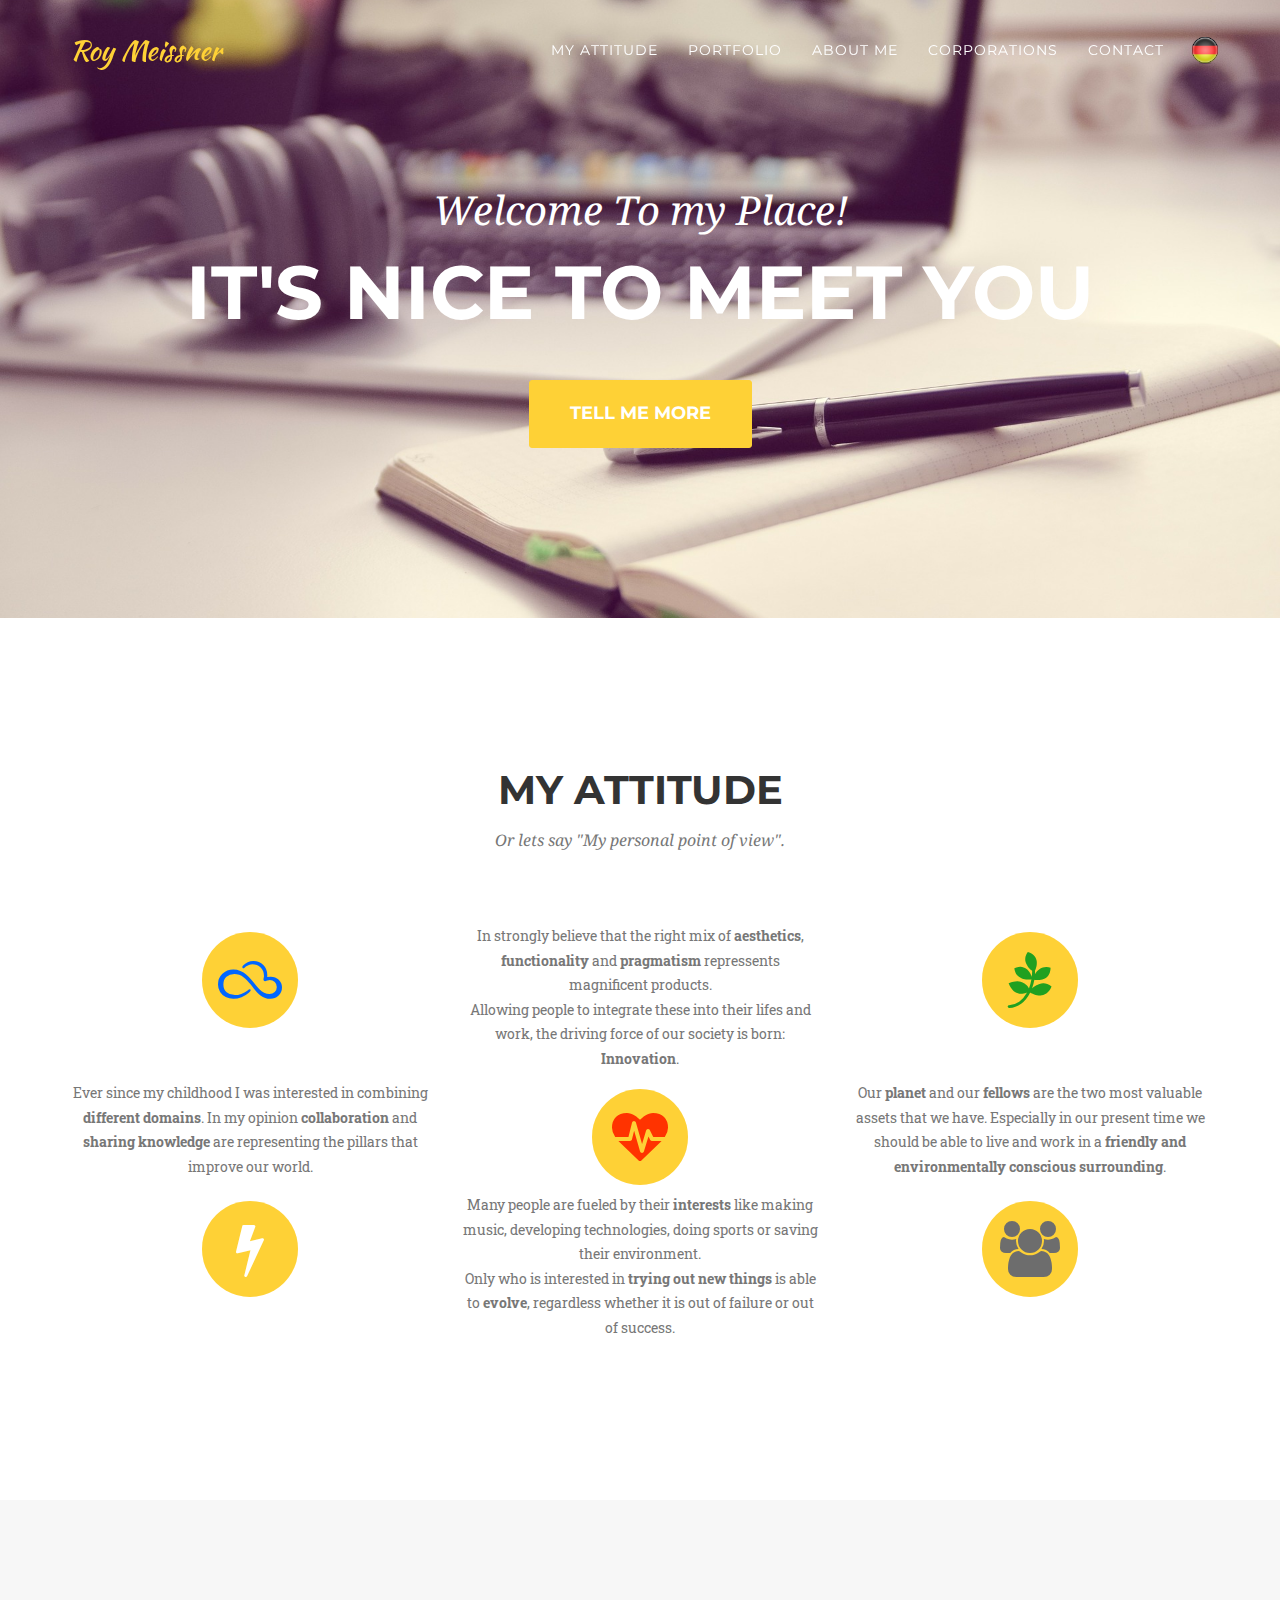
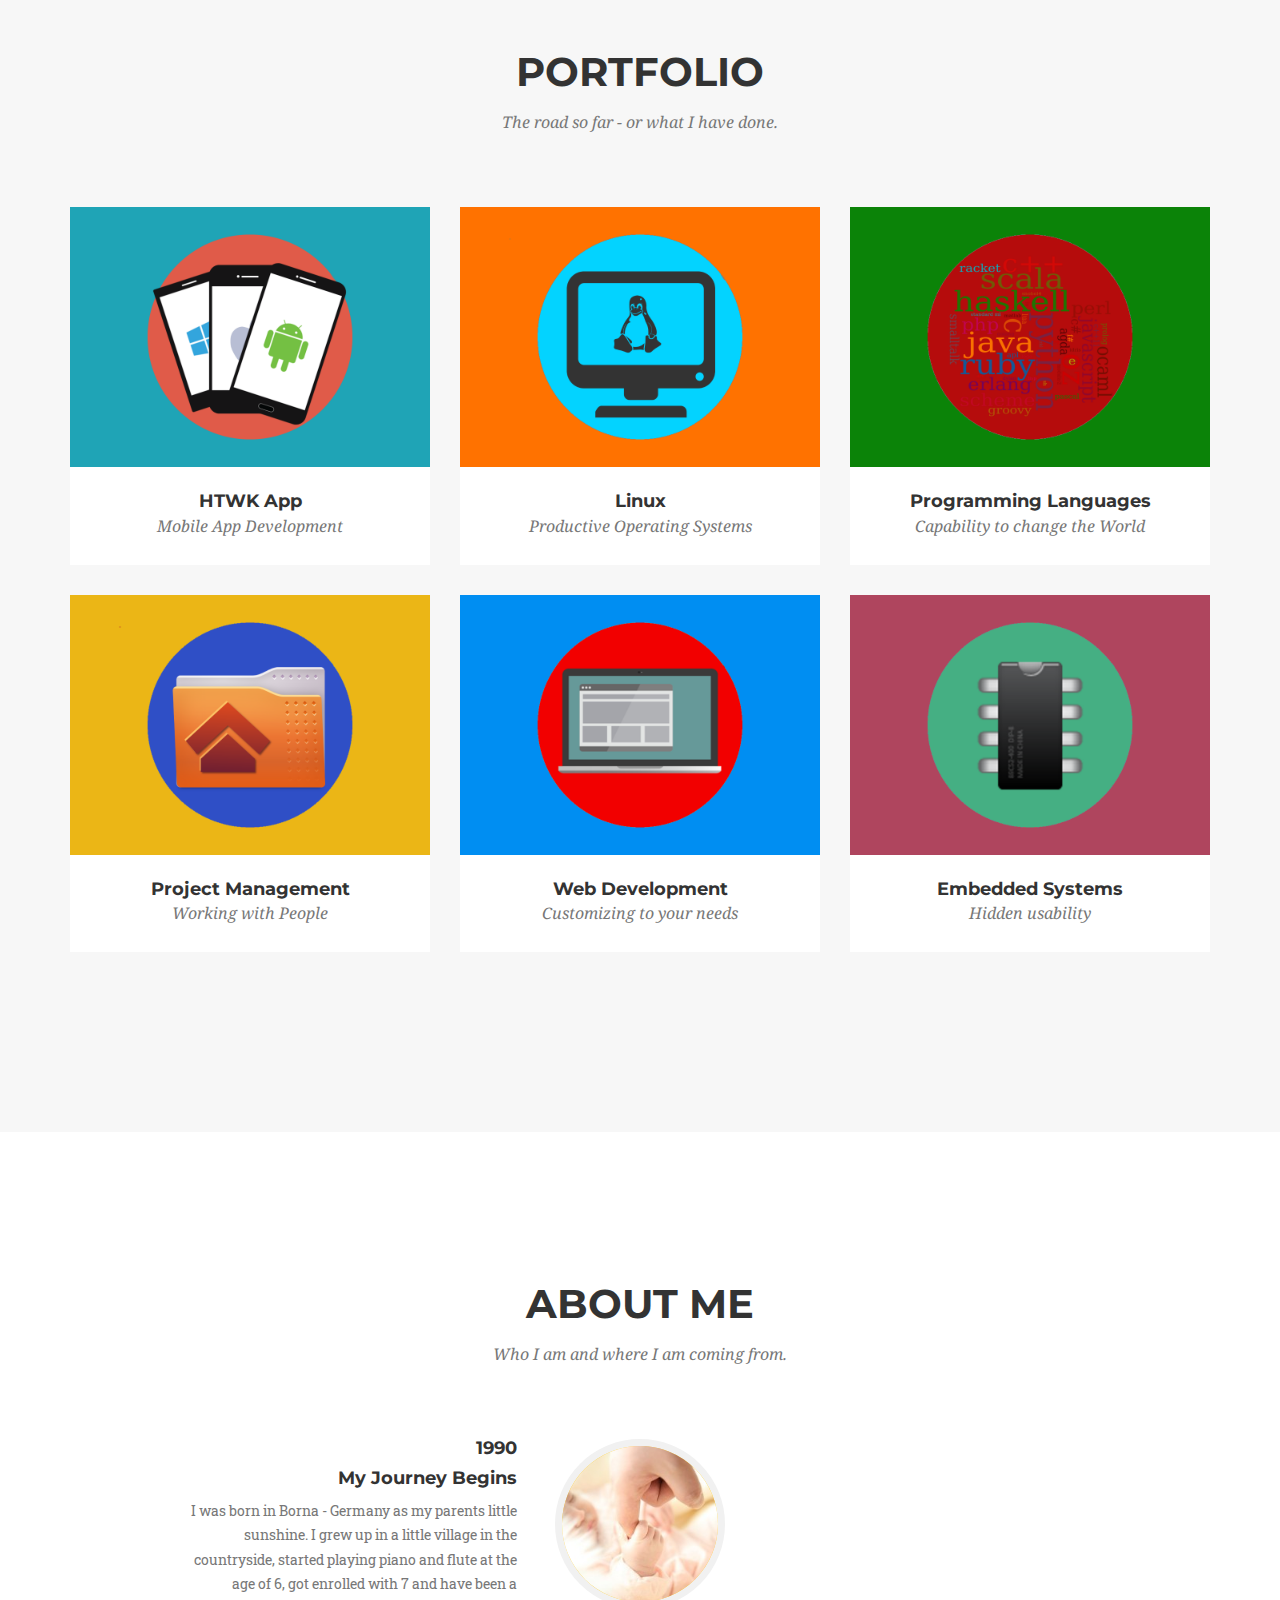
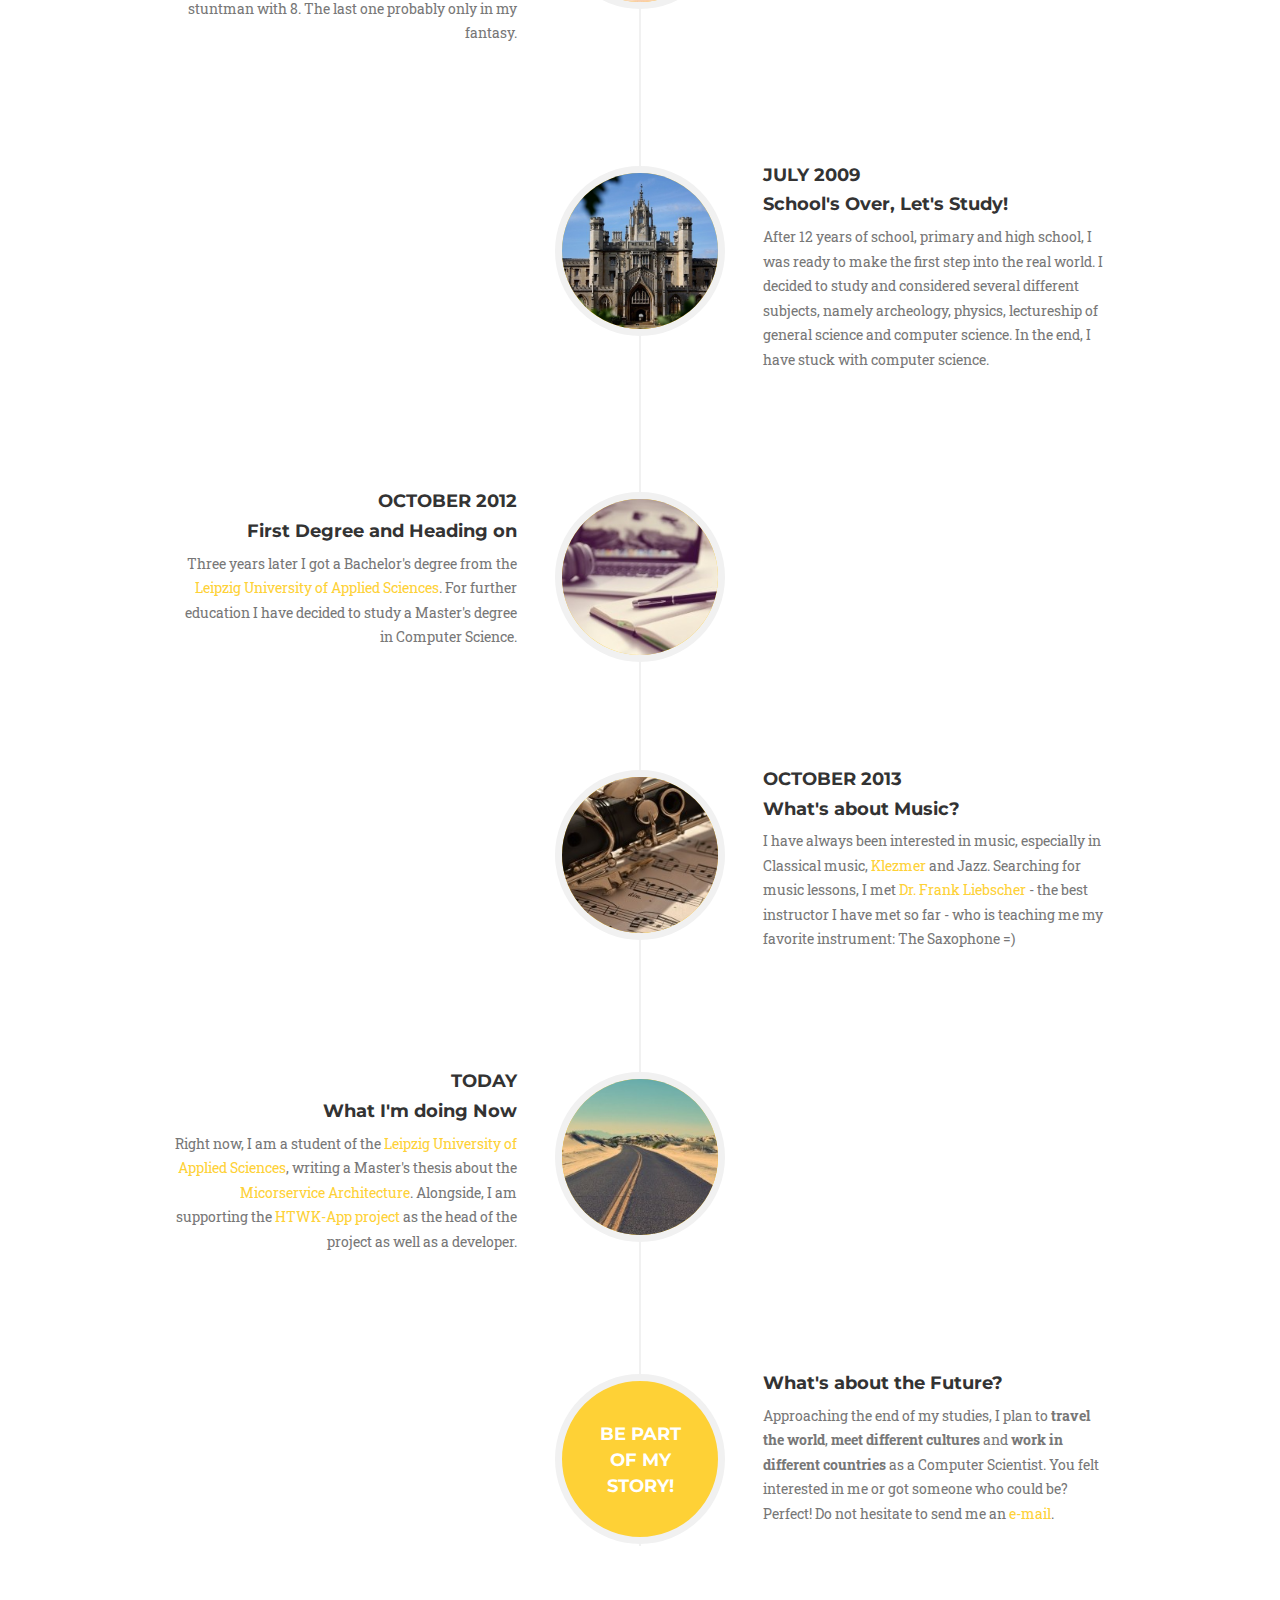
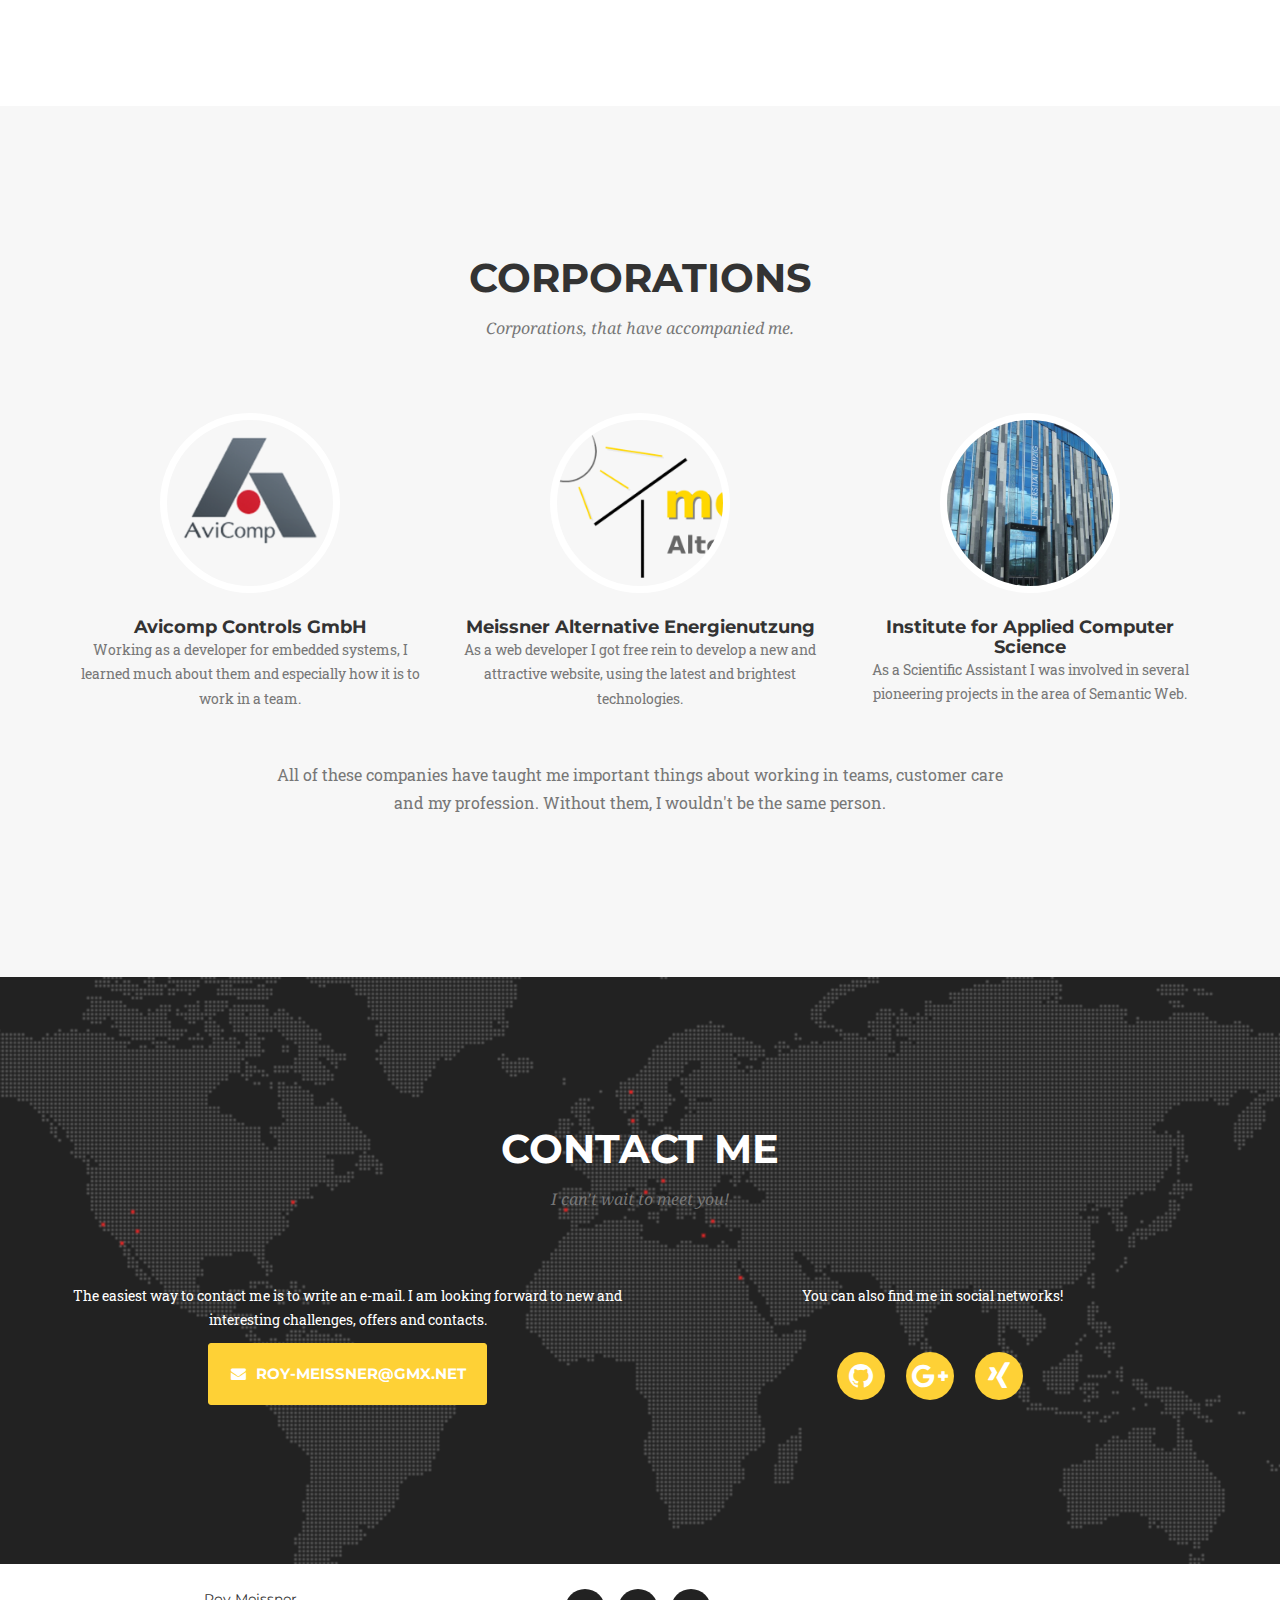
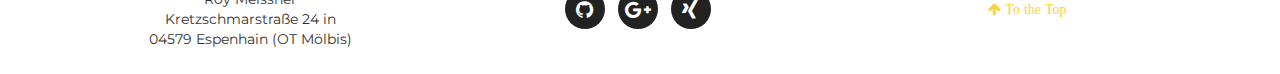
==== commit 0206b29e: "Bugfix" ====
--- a/index.html
+++ b/index.html
@@ -120,10 +120,10 @@
 					</span>
 				</div>
 				<div class="col-md-4">
-					<p class="text-muted">In strongly belief that the right mix of
+					<p class="text-muted">In strongly believe that the right mix of
 						<strong>aesthetics</strong>,
 						<strong>functionality</strong> and
-						<strong>pragmatism</strong> repressent magnificent products.
+						<strong>pragmatism</strong> repressents magnificent products.
 						<br>Allowing people to integrate these into their lifes and work, the driving force of our society is born:
 						<strong>Innovation</strong>.</p>
 				</div>
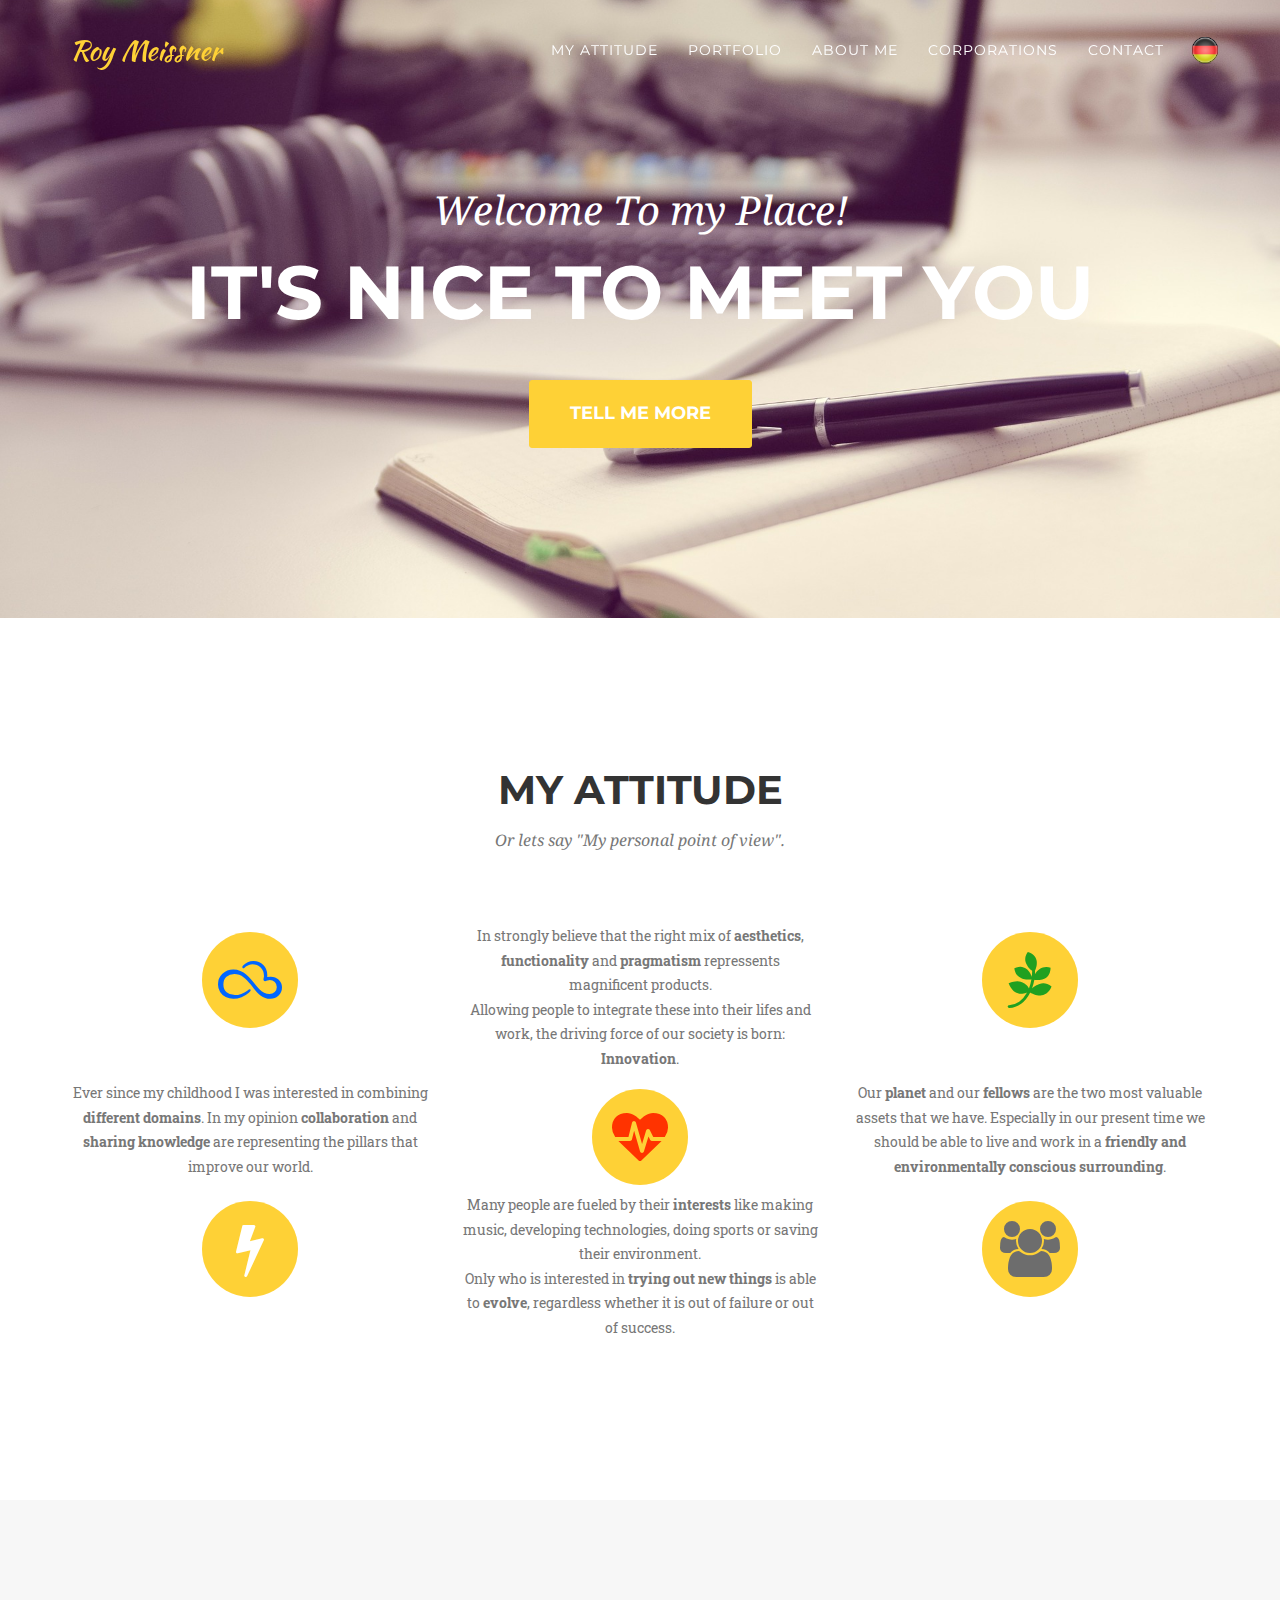
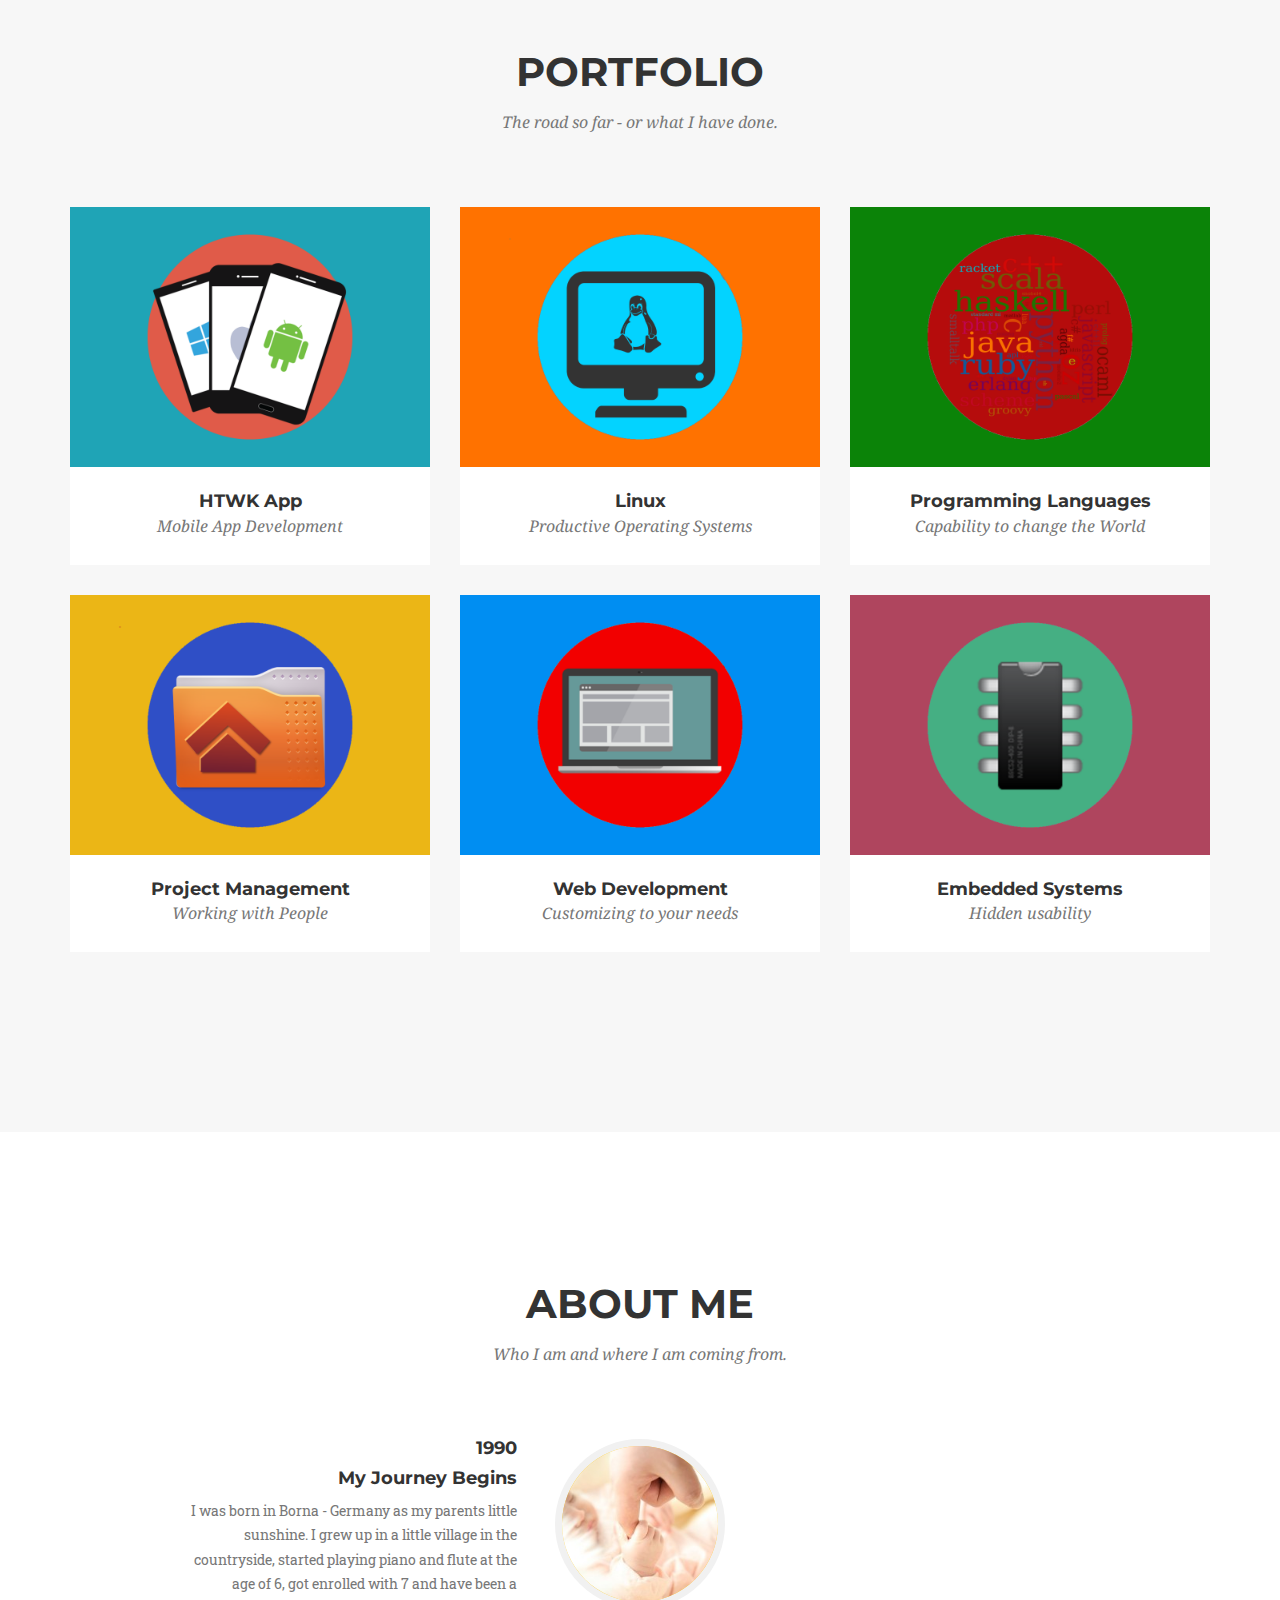
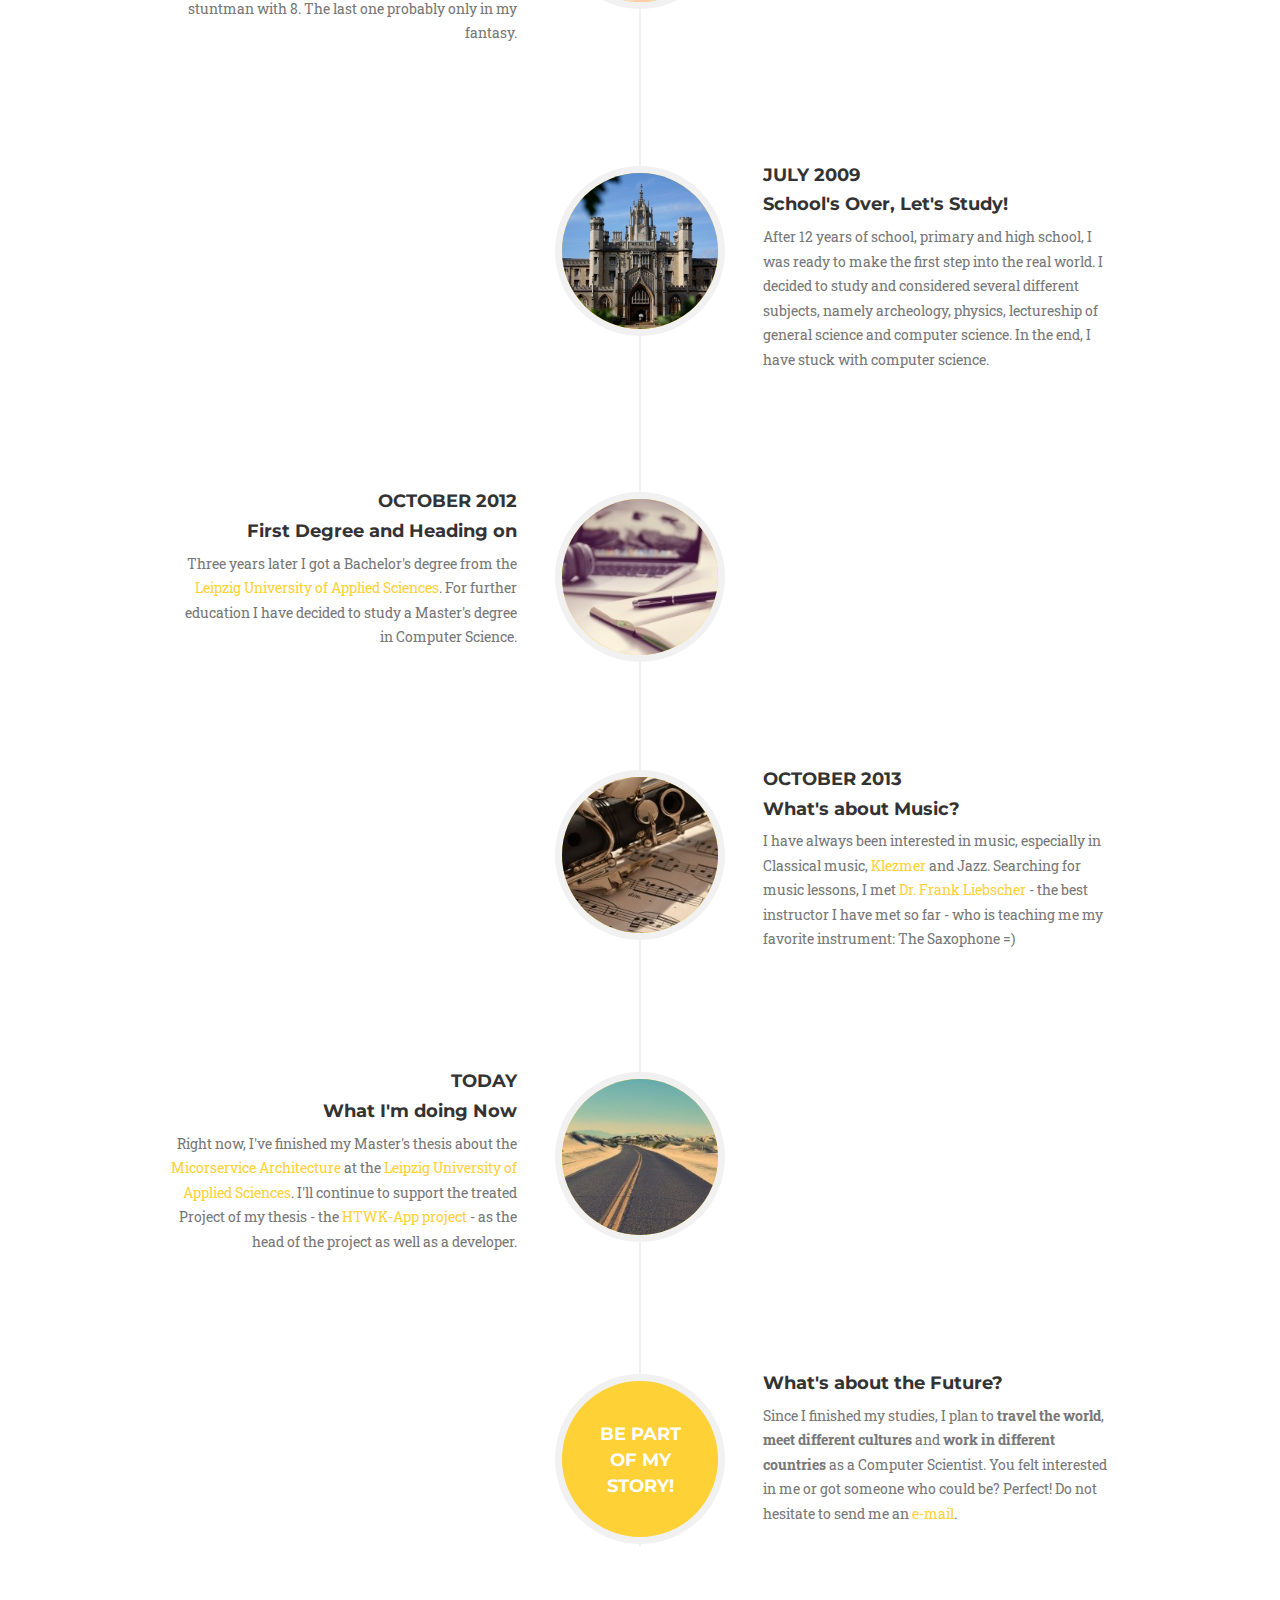
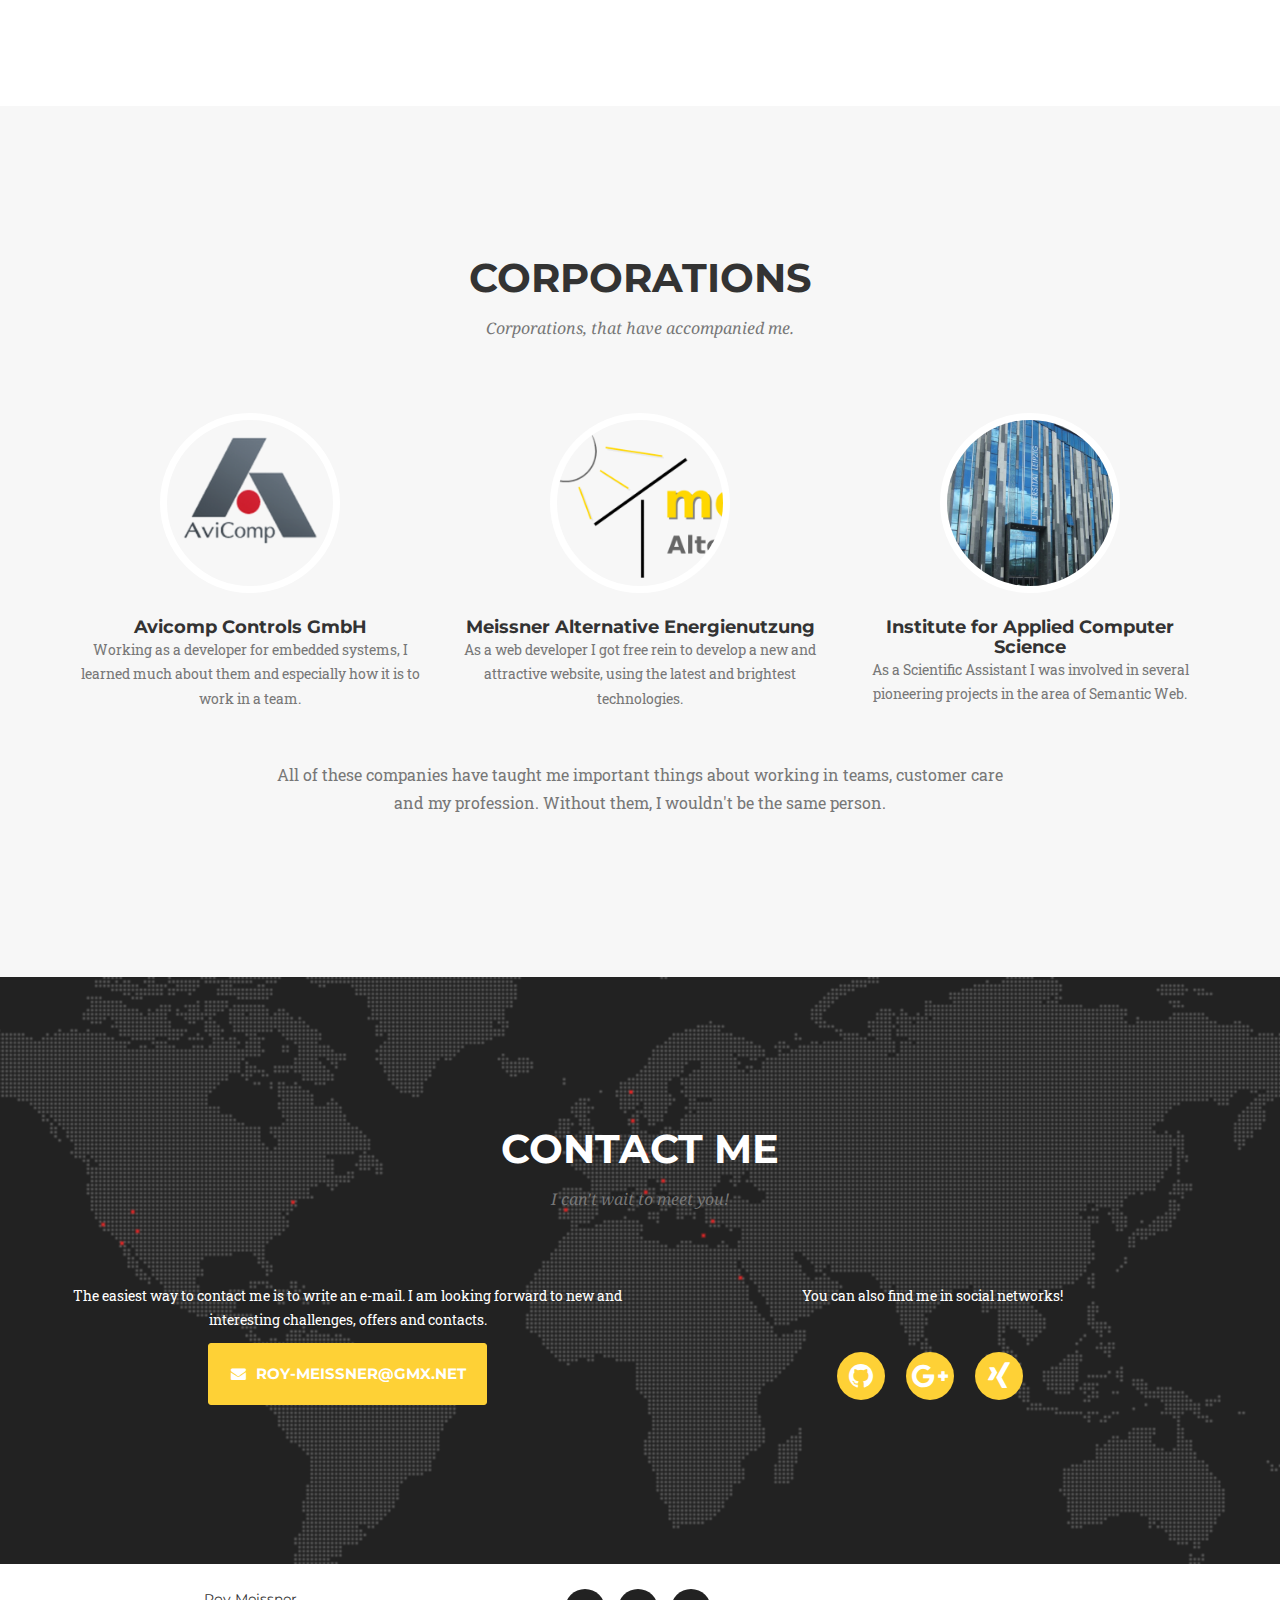
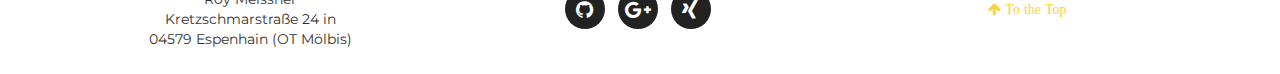
==== commit f9d68471: "Updated Timeline" ====
--- a/index.html
+++ b/index.html
@@ -164,7 +164,8 @@
 				</div>
 				<div class="col-md-4">
 					<p class="text-muted">
-						Many people are fueled by their <strong>interests</strong> like making music, developing technologies, doing sports or saving their environment.
+						Many people are fueled by their
+						<strong>interests</strong> like making music, developing technologies, doing sports or saving their environment.
 						<br>Only who is interested in
 						<strong>trying out new things</strong> is able to
 						<strong>evolve</strong>, regardless whether it is out of failure or out of success.</p>
@@ -357,8 +358,8 @@
 									<h4 class="subheading">What I'm doing Now</h4>
 								</div>
 								<div class="timeline-body">
-									<p class="text-muted">Right now, I am a student of the <a href="//www.htwk-leipzig.de/en/" target="_blank">Leipzig University of Applied Sciences</a>, writing a Master's thesis about the <a href="http://martinfowler.com/articles/microservices.html" target="_blank">Micorservice Architecture</a>.
-										Alongside, I am supporting the <a href="//htwk-app.github.io" target="_blank">HTWK-App project</a> as the head of the project as well as a developer.</p>
+									<p class="text-muted">Right now, I've finished my Master's thesis about the <a href="http://martinfowler.com/articles/microservices.html" target="_blank">Micorservice Architecture</a> at the <a href="//www.htwk-leipzig.de/en/" target="_blank">Leipzig University of Applied Sciences</a>.
+										I'll continue to support the treated Project of my thesis - the <a href="//htwk-app.github.io" target="_blank">HTWK-App project</a> - as the head of the project as well as a developer.</p>
 								</div>
 							</div>
 						</li>
@@ -373,7 +374,10 @@
 									<h4 class="subheading">What's about the Future?</h4>
 								</div>
 								<div class="timeline-body">
-									<p class="text-muted">Approaching the end of my studies, I plan to <strong>travel the world</strong>, <strong>meet different cultures</strong> and <strong>work in different countries</strong> as a Computer Scientist. You felt interested in me or got someone who could be? Perfect! Do not hesitate to send me an <a href="mailto:roy-meissner@gmx.net" target="_blank">e-mail</a>.</p>
+									<p class="text-muted">Since I finished my studies, I plan to
+										<strong>travel the world</strong>,
+										<strong>meet different cultures</strong> and
+										<strong>work in different countries</strong> as a Computer Scientist. You felt interested in me or got someone who could be? Perfect! Do not hesitate to send me an <a href="mailto:roy-meissner@gmx.net" target="_blank">e-mail</a>.</p>
 								</div>
 							</div>
 						</li>
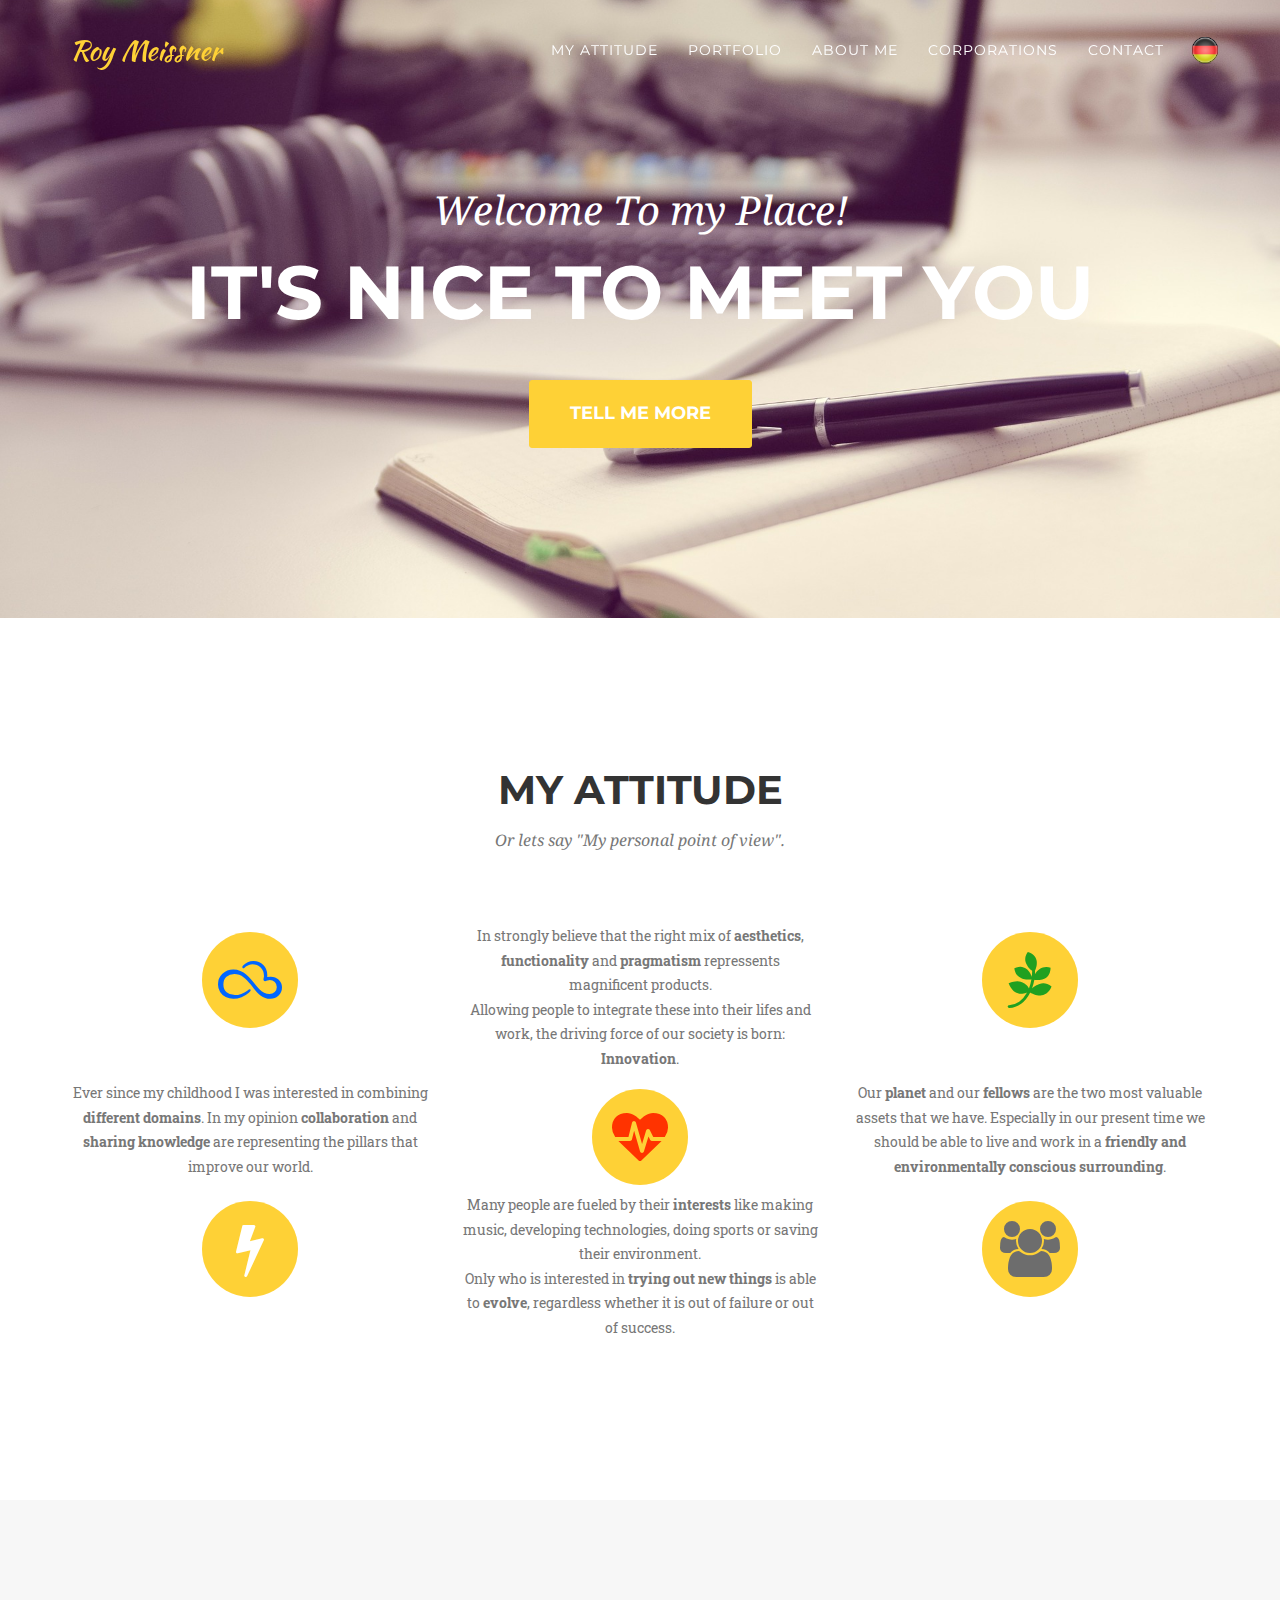
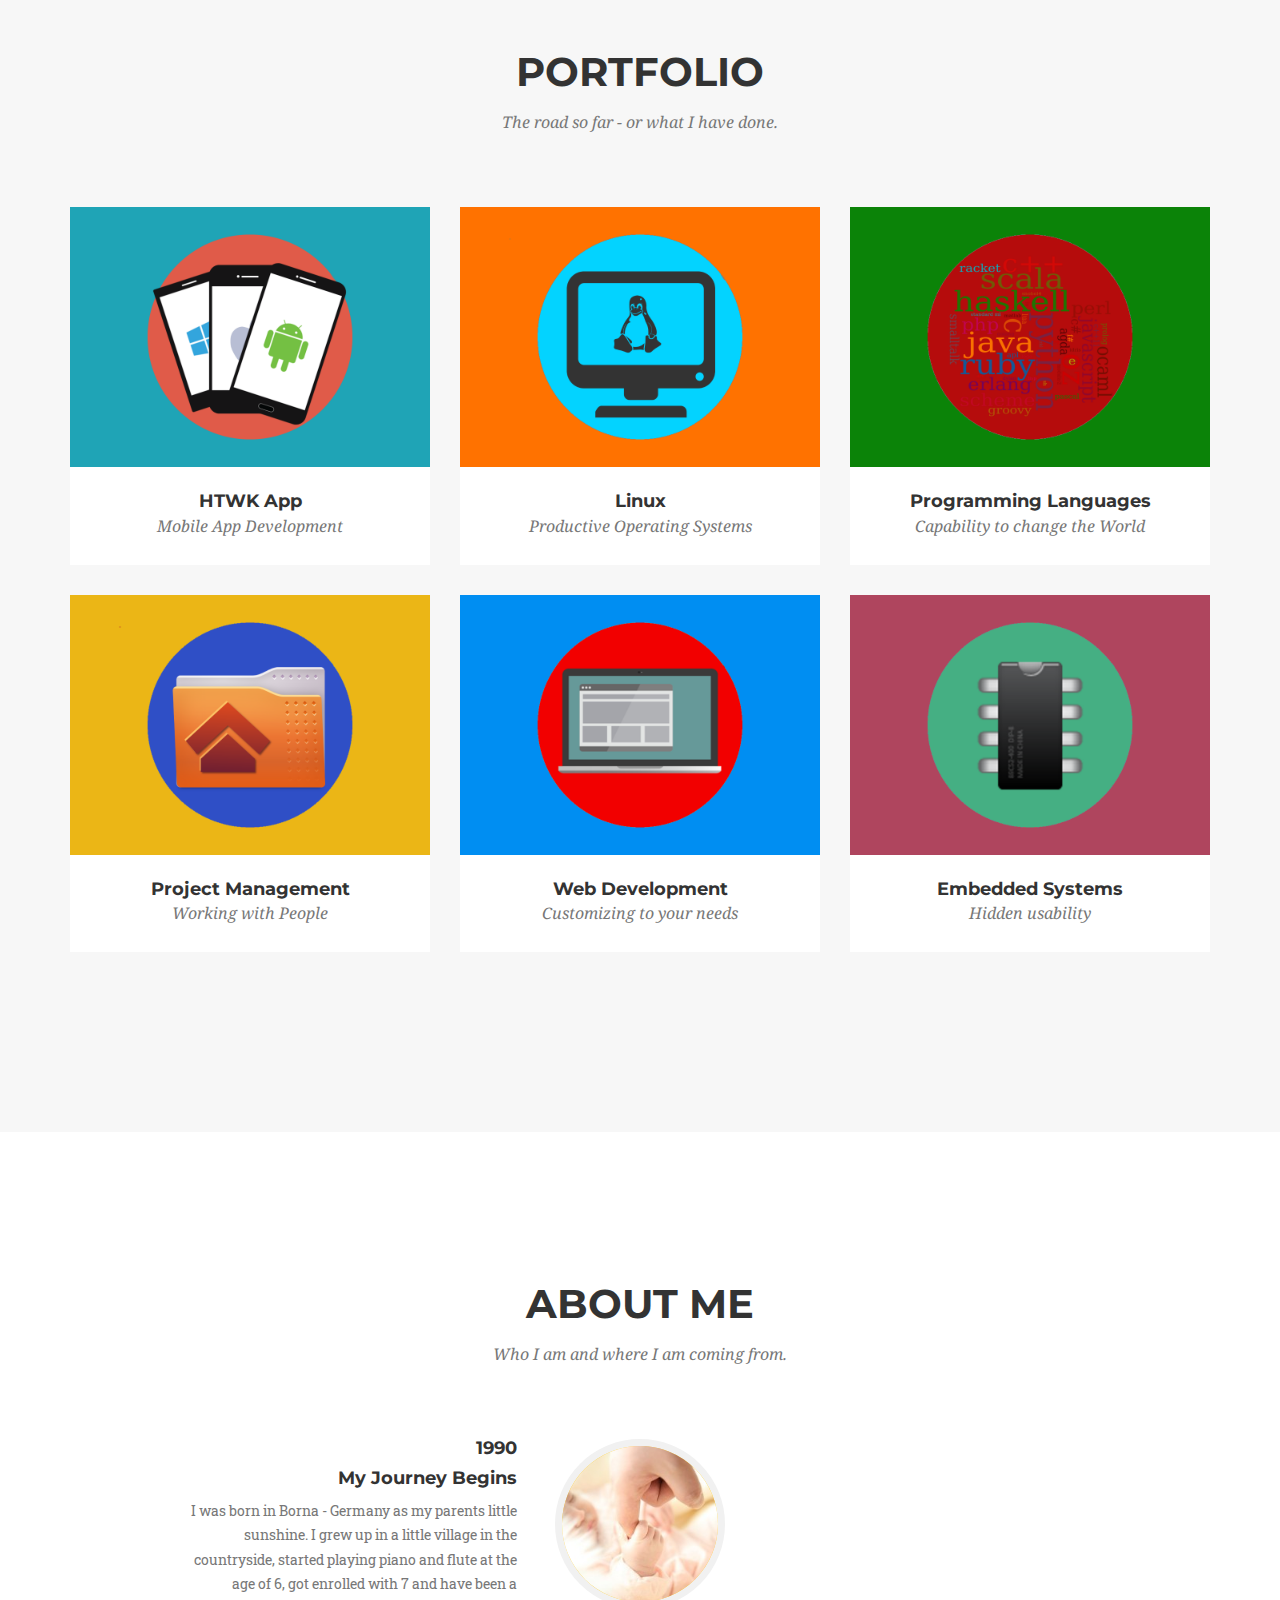
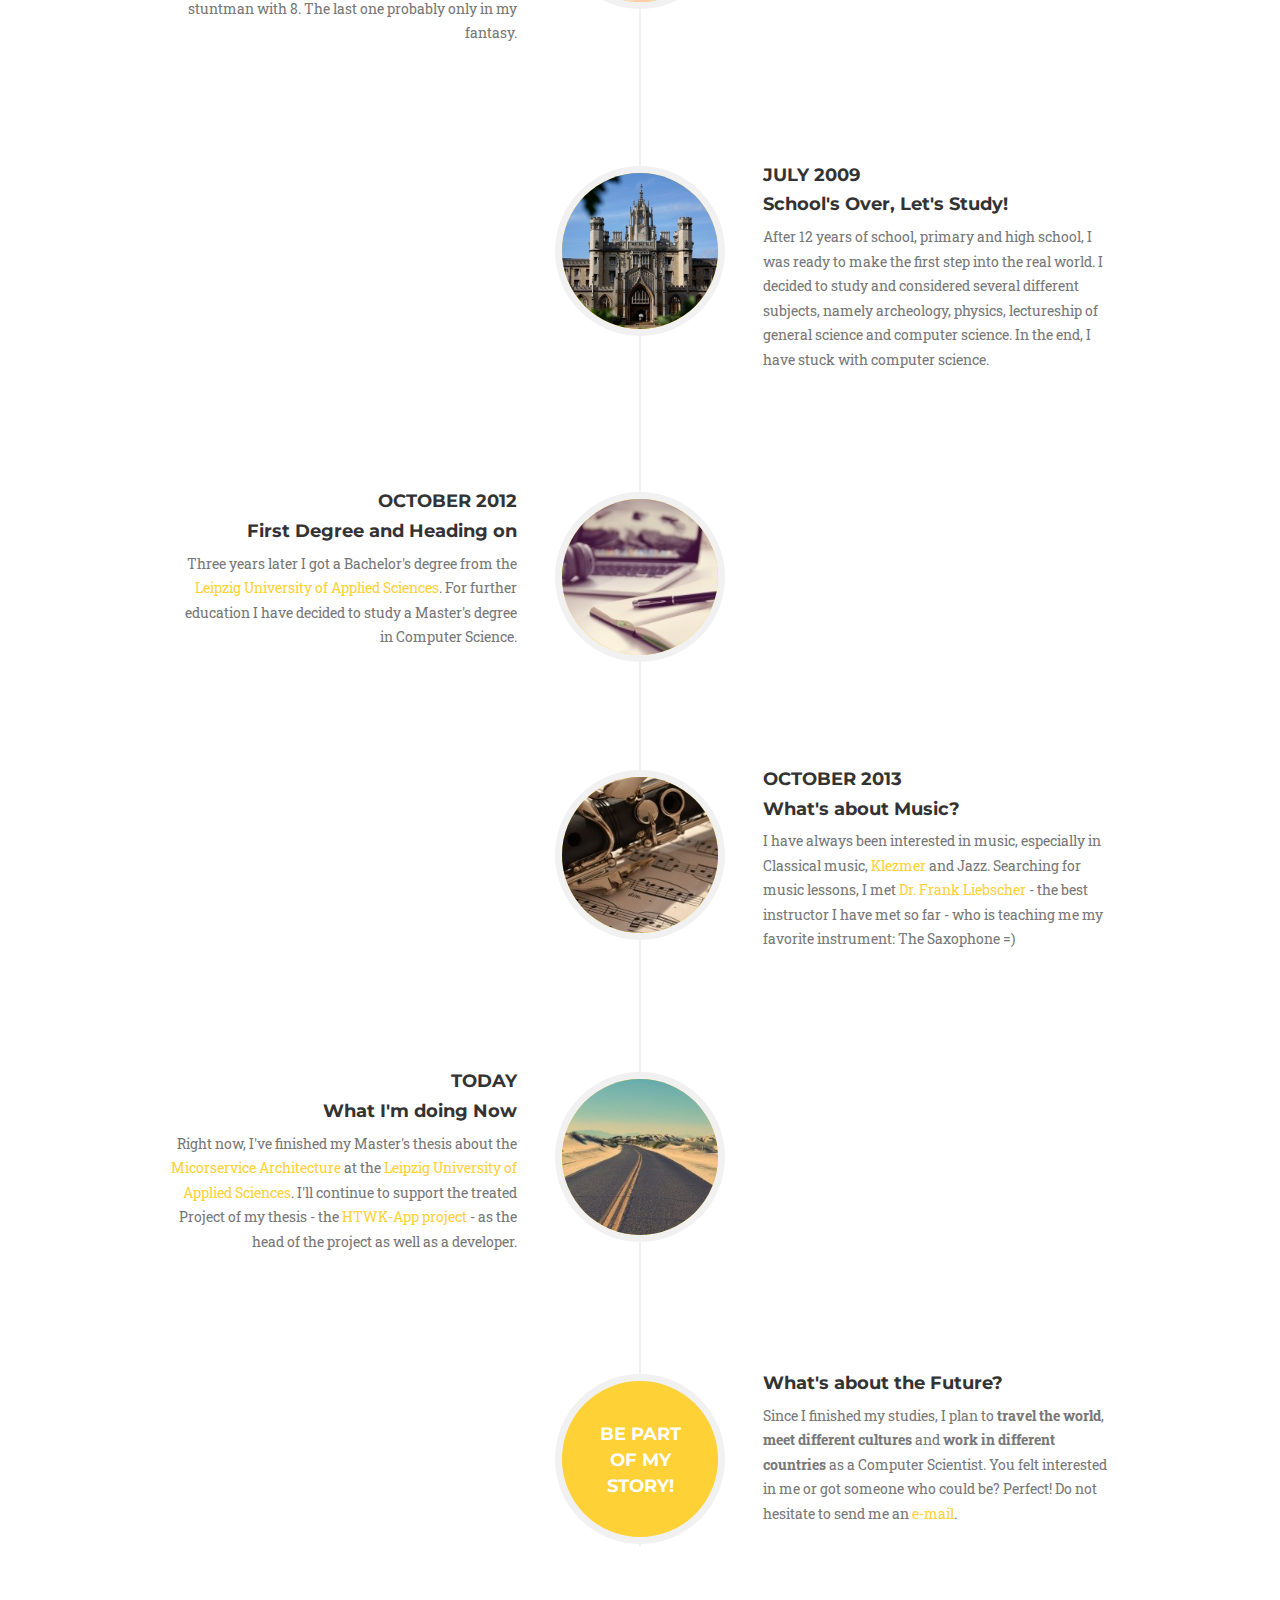
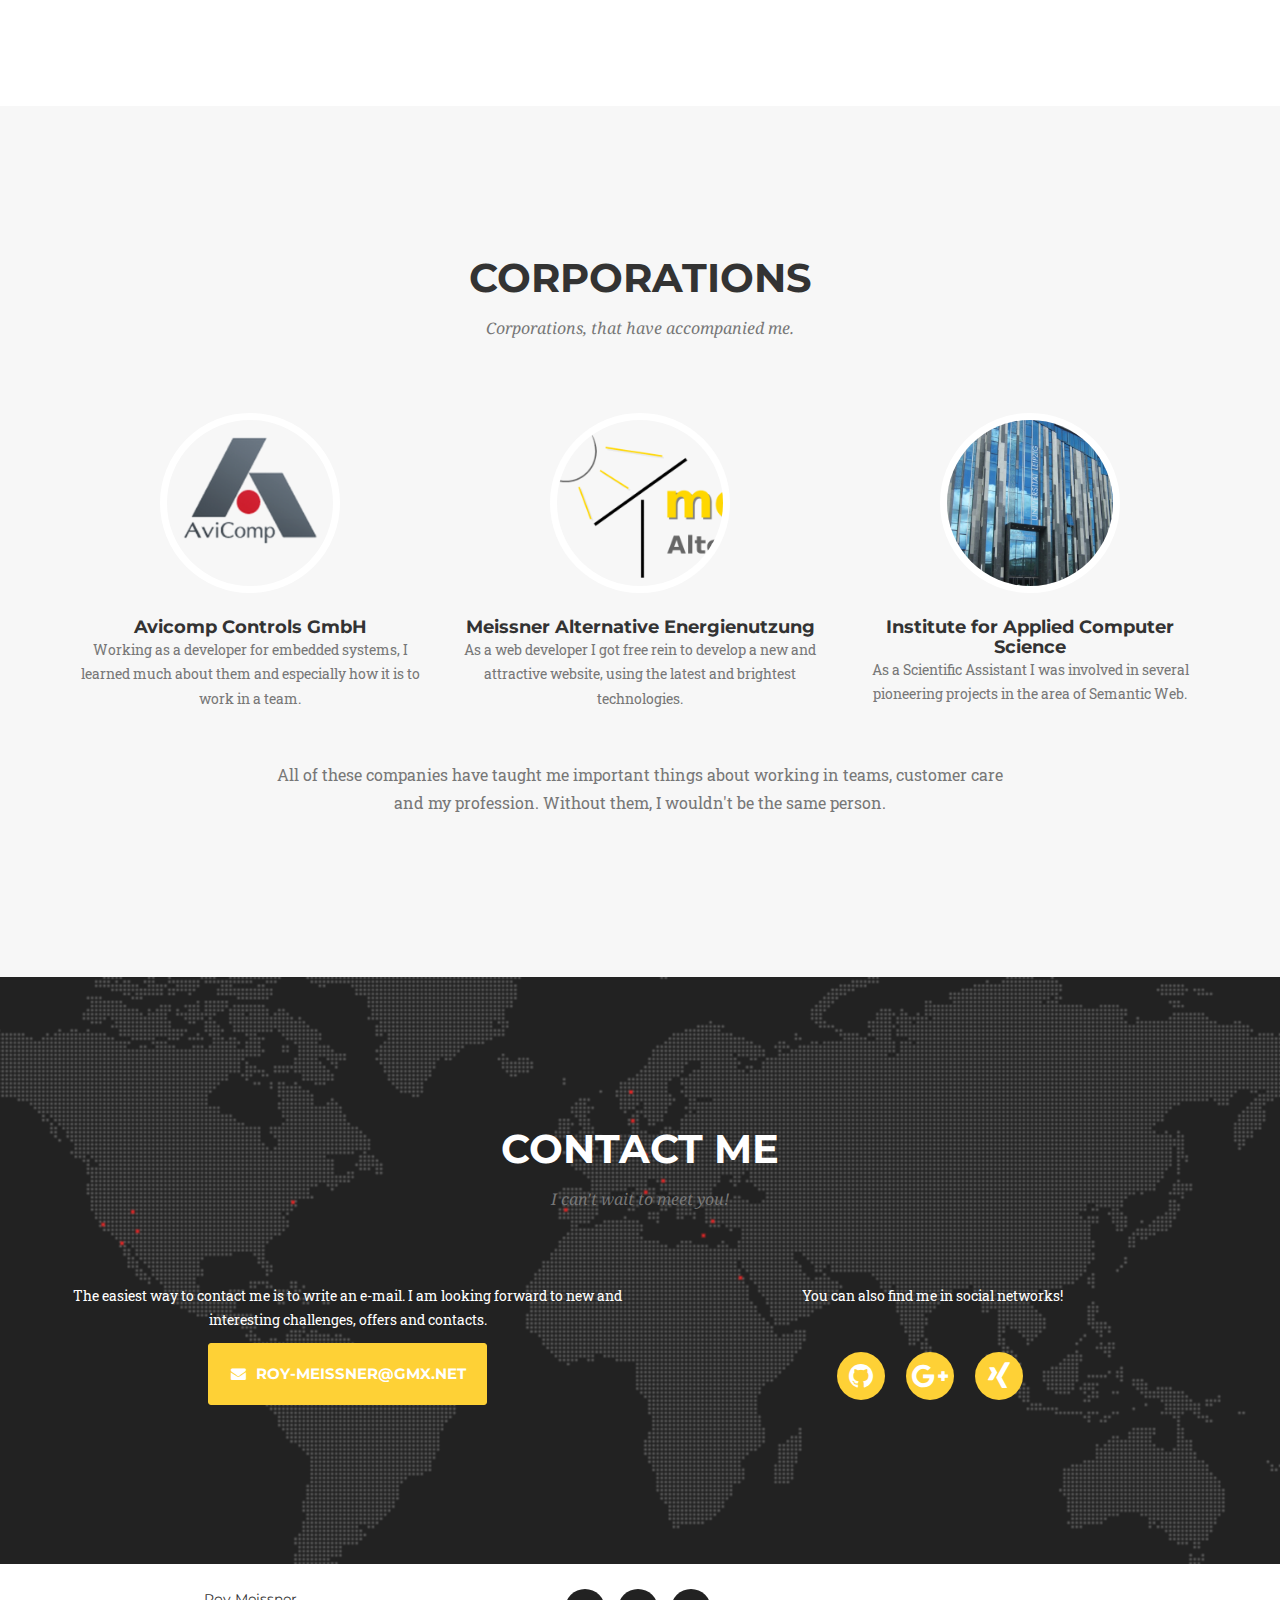
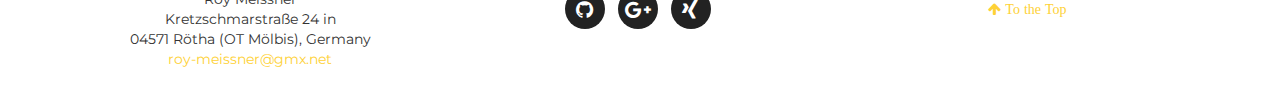
==== commit 8fa938db: "Updated impressum" ====
--- a/index.html
+++ b/index.html
@@ -14,13 +14,13 @@
 	<title>Roy Meissner - Computer Scientist</title>
 
 	<!-- Latest compiled and minified CSS -->
-	<link rel="stylesheet" type="text/css" href="//maxcdn.bootstrapcdn.com/bootstrap/3.3.5/css/bootstrap.min.css">
+	<link rel="stylesheet" type="text/css" href="//maxcdn.bootstrapcdn.com/bootstrap/3.3.6/css/bootstrap.min.css">
 
 	<!-- Custom CSS -->
 	<link rel="stylesheet" type="text/css" href="css/agency.css">
 
 	<!-- Custom Fonts -->
-	<link rel="stylesheet" type="text/css" href="//maxcdn.bootstrapcdn.com/font-awesome/4.4.0/css/font-awesome.min.css" defer>
+	<link rel="stylesheet" type="text/css" href="//maxcdn.bootstrapcdn.com/font-awesome/4.5.0/css/font-awesome.min.css" defer>
 	<link rel="stylesheet" type="text/css" href="//fonts.googleapis.com/css?family=Montserrat:400,700" defer>
 	<link rel="stylesheet" type="text/css" href="//fonts.googleapis.com/css?family=Kaushan+Script" defer>
 	<link rel="stylesheet" type="text/css" href="//fonts.googleapis.com/css?family=Droid+Serif:400,700,400italic,700italic" defer>
@@ -28,8 +28,7 @@
 
 	<!-- Javascript Libraries -->
 	<script type="application/javascript" src="//code.jquery.com/jquery-2.1.4.min.js" defer></script>
-	<script type="application/javascript" src="//maxcdn.bootstrapcdn.com/bootstrap/3.3.5/js/bootstrap.min.js" defer></script>
-	<script type="application/javascript" src="js/newrelic.js" async></script>
+	<script type="application/javascript" src="//maxcdn.bootstrapcdn.com/bootstrap/3.3.6/js/bootstrap.min.js" defer></script>
 	<!-- Javascript Plugins -->
 	<script type="application/javascript" src="//cdnjs.cloudflare.com/ajax/libs/jquery-easing/1.3/jquery.easing.min.js" defer></script>
 	<script type="application/javascript" src="js/classie.js" defer></script>
@@ -490,7 +489,8 @@
 					<span class="copyright">
 						Roy Meissner
 						<br> Kretzschmarstraße 24 in
-						<br> 04579 Espenhain (OT Mölbis)
+						<br> 04571 Rötha (OT Mölbis), Germany
+						<br> <a href="mailto:roy-meissner@gmx.net">roy-meissner@gmx.net</a>
 					</span>
 				</div>
 				<div class="col-md-4 text-center">
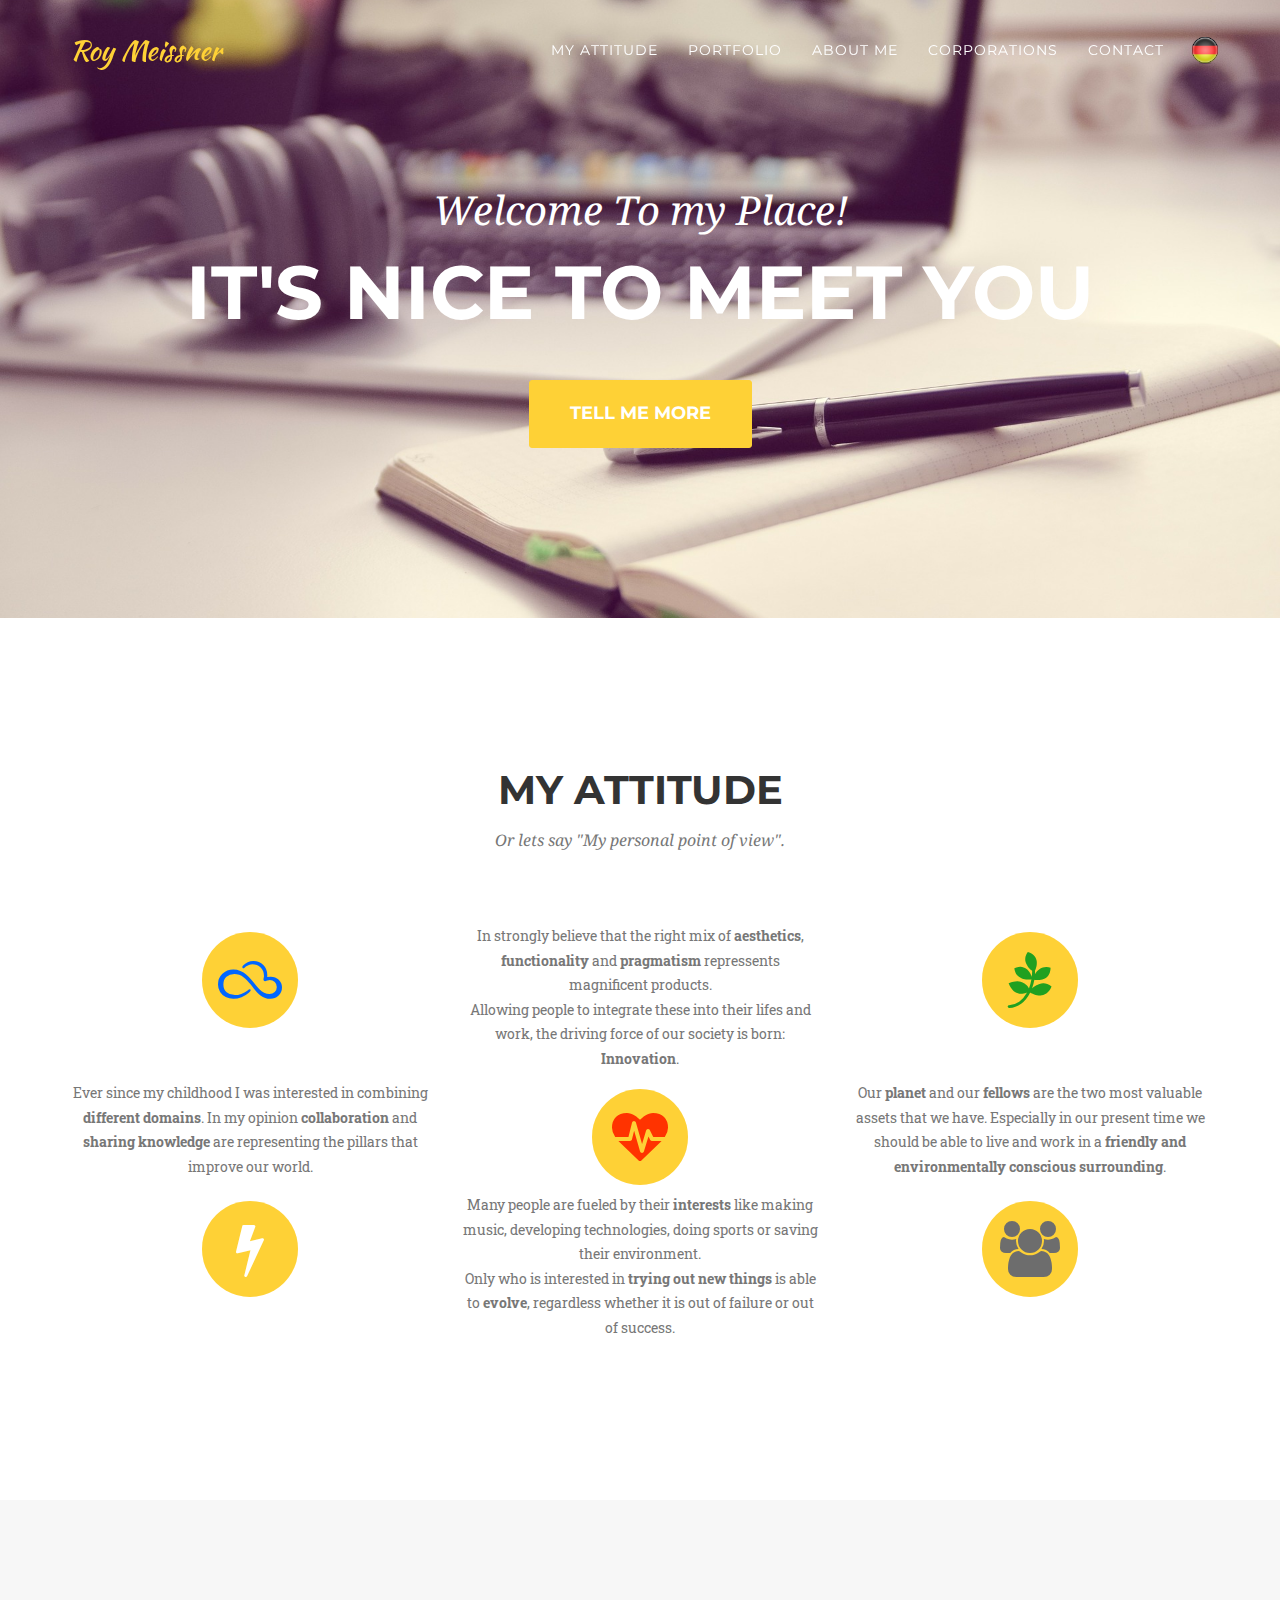
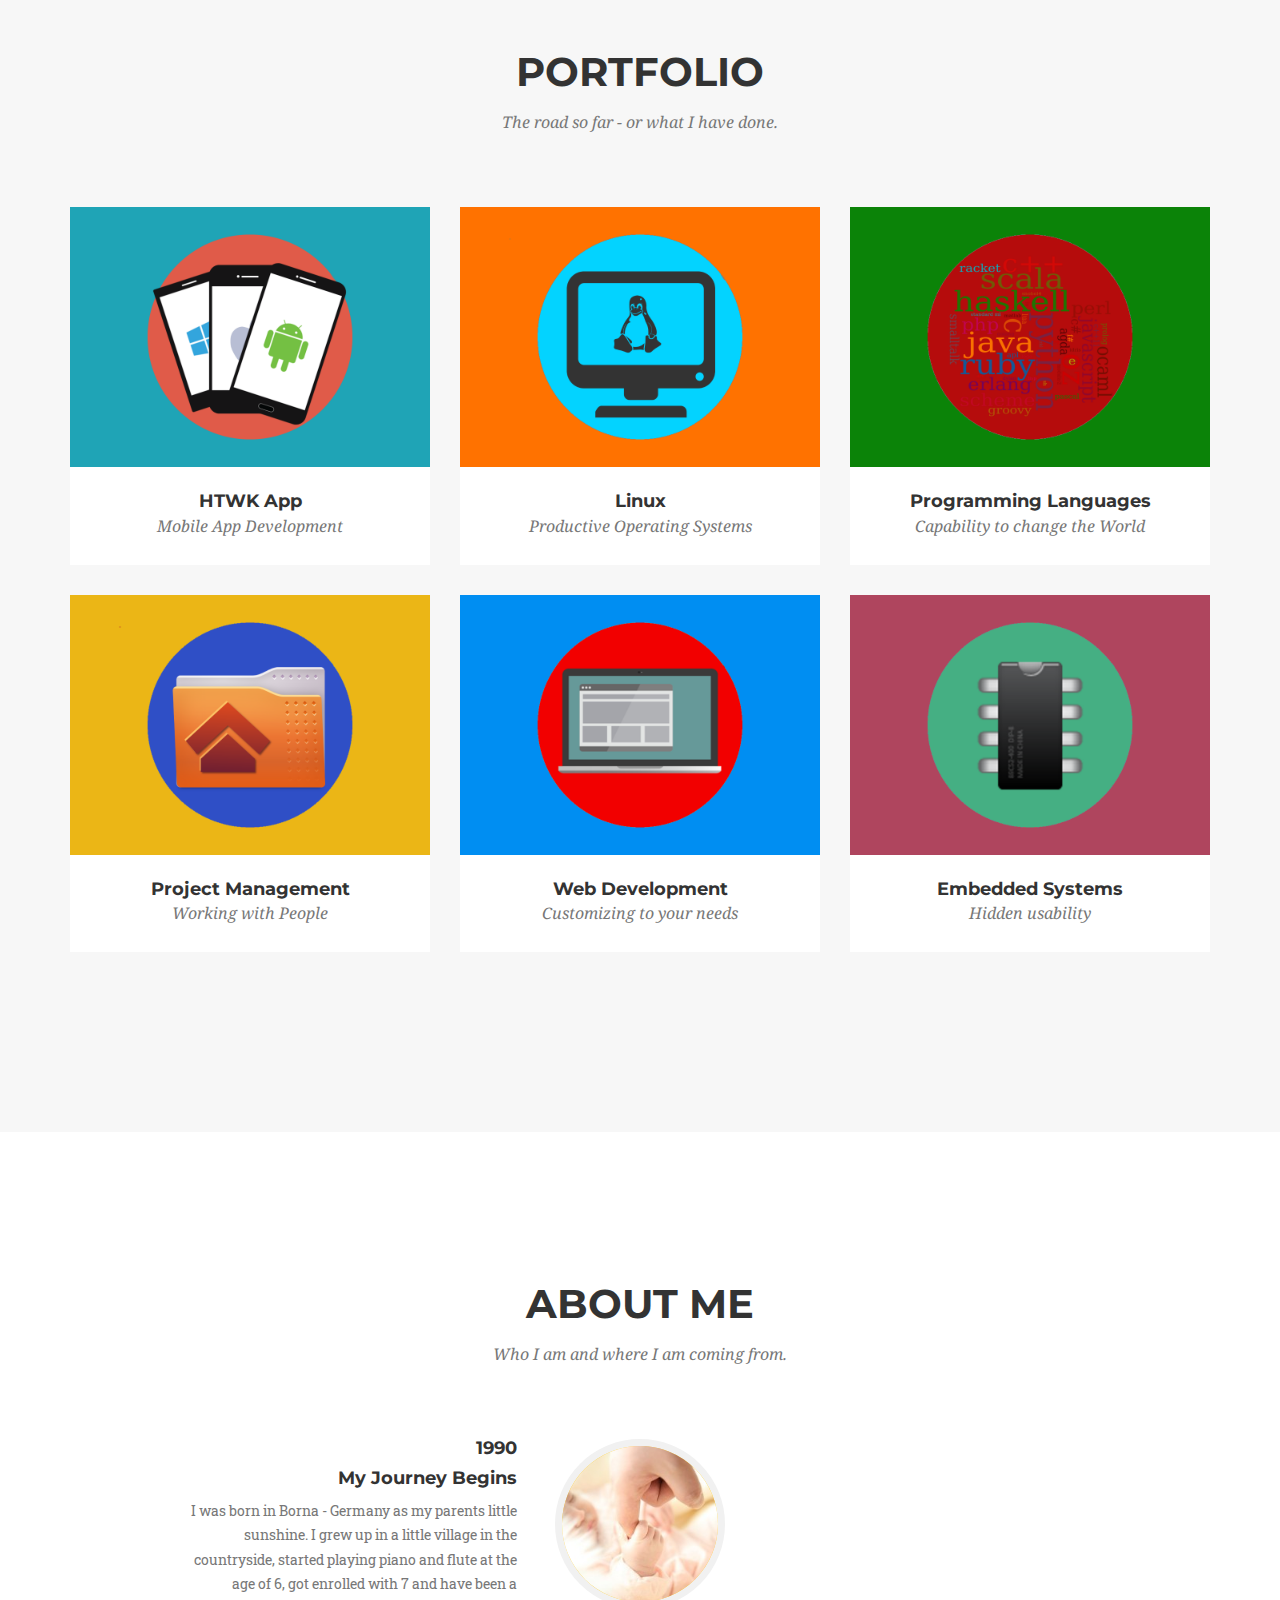
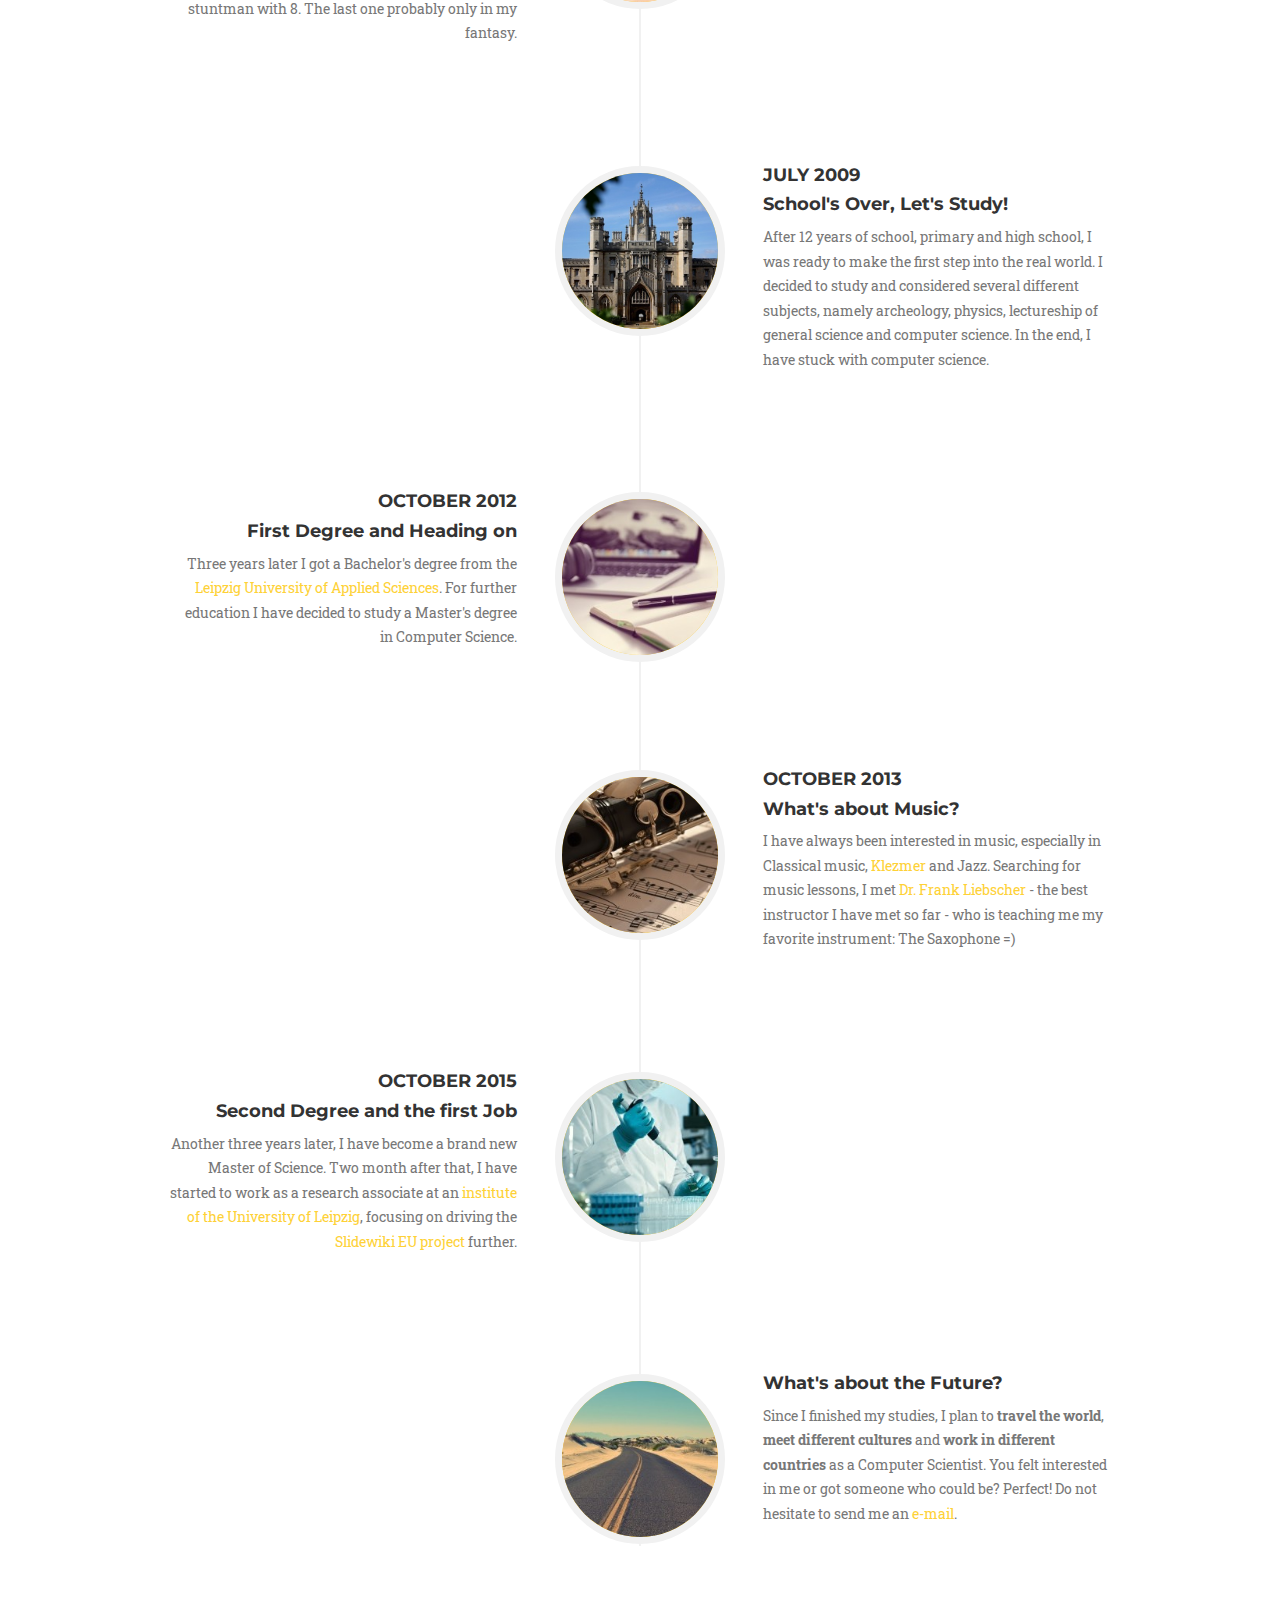
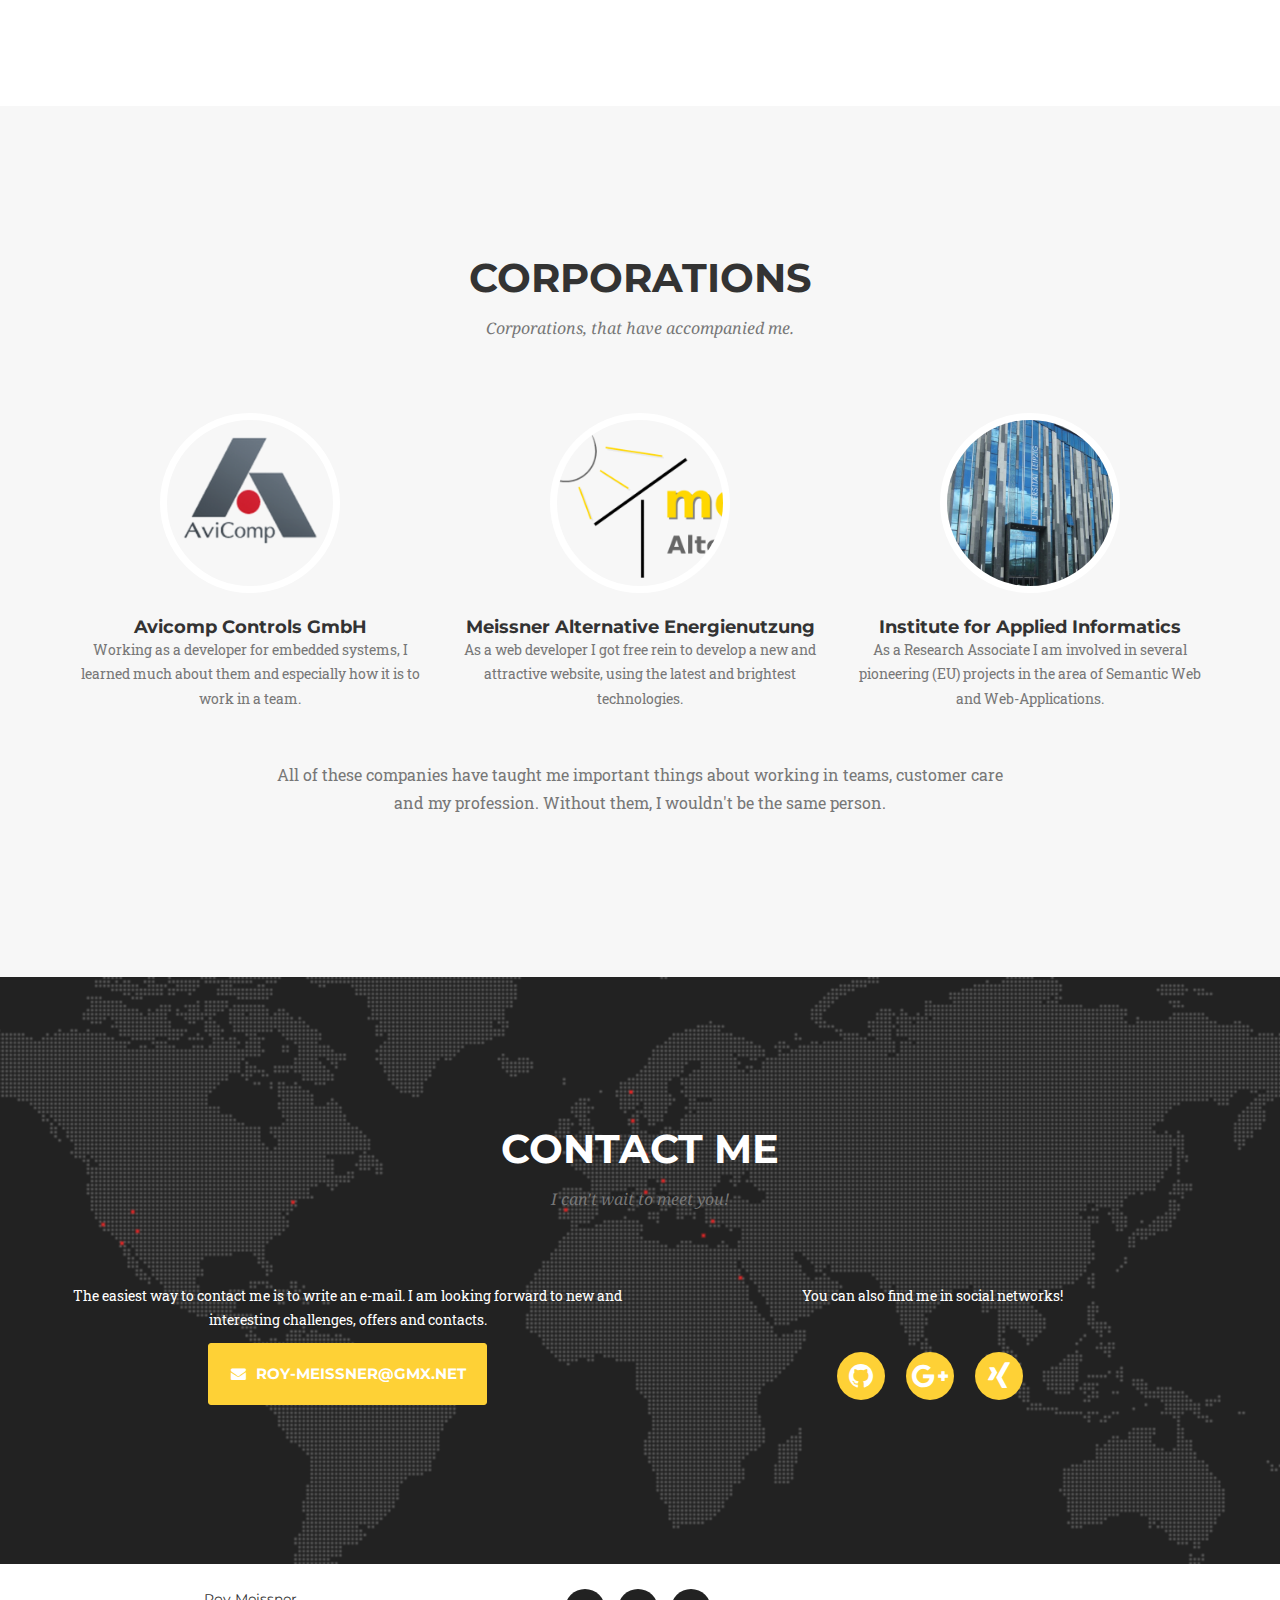
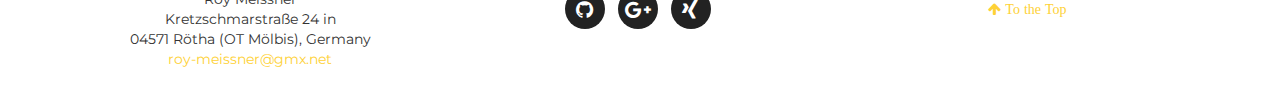
==== commit a8129e0e: "Updated about me section" ====
--- a/index.html
+++ b/index.html
@@ -27,7 +27,7 @@
 	<link rel="stylesheet" type="text/css" href="//fonts.googleapis.com/css?family=Roboto+Slab:400,100,300,700" defer>
 
 	<!-- Javascript Libraries -->
-	<script type="application/javascript" src="//code.jquery.com/jquery-2.1.4.min.js" defer></script>
+	<script type="application/javascript" src="//code.jquery.com/jquery-2.2.0.min.js" defer></script>
 	<script type="application/javascript" src="//maxcdn.bootstrapcdn.com/bootstrap/3.3.6/js/bootstrap.min.js" defer></script>
 	<!-- Javascript Plugins -->
 	<script type="application/javascript" src="//cdnjs.cloudflare.com/ajax/libs/jquery-easing/1.3/jquery.easing.min.js" defer></script>
@@ -349,24 +349,21 @@
 						</li>
 						<li>
 							<div class="timeline-image">
-								<img class="img-circle img-responsive" src="img/about/road.jpg" alt="">
+								<img class="img-circle img-responsive" src="img/about/research.jpg" alt="">
 							</div>
 							<div class="timeline-panel">
 								<div class="timeline-heading">
-									<h4>Today</h4>
-									<h4 class="subheading">What I'm doing Now</h4>
+									<h4>October 2015</h4>
+									<h4 class="subheading">Second Degree and the first Job</h4>
 								</div>
 								<div class="timeline-body">
-									<p class="text-muted">Right now, I've finished my Master's thesis about the <a href="http://martinfowler.com/articles/microservices.html" target="_blank">Micorservice Architecture</a> at the <a href="//www.htwk-leipzig.de/en/" target="_blank">Leipzig University of Applied Sciences</a>.
-										I'll continue to support the treated Project of my thesis - the <a href="//htwk-app.github.io" target="_blank">HTWK-App project</a> - as the head of the project as well as a developer.</p>
+									<p class="text-muted">Another three years later, I have become a brand new Master of Science. Two month after that, I have started to work as a research associate at an <a href="http://infai.org/en" target="_blank">institute of the University of Leipzig</a>, focusing on driving the <a href="http://slidewiki.eu/" target="_blank">Slidewiki EU project</a> further.</p>
 								</div>
 							</div>
 						</li>
 						<li class="timeline-inverted">
 							<div class="timeline-image">
-								<h4>Be Part
-									<br>Of My
-									<br>Story!</h4>
+								<img class="img-circle img-responsive" src="img/about/road.jpg" alt="">
 							</div>
 							<div class="timeline-panel">
 								<div class="timeline-heading">
@@ -419,8 +416,8 @@
 						<a href="http://infai.org/" target="_blank">
 							<img src="img/logos/universität.jpg" class="img-responsive img-circle comp" alt="">
 						</a>
-						<h4>Institute for Applied Computer Science</h4>
-						<p class="text-muted">As a Scientific Assistant I was involved in several pioneering projects in the area of Semantic Web.</p>
+						<h4>Institute for Applied Informatics</h4>
+						<p class="text-muted">As a Research Associate I am involved in several pioneering (EU) projects in the area of Semantic Web and Web-Applications.</p>
 					</div>
 				</div>
 			</div>
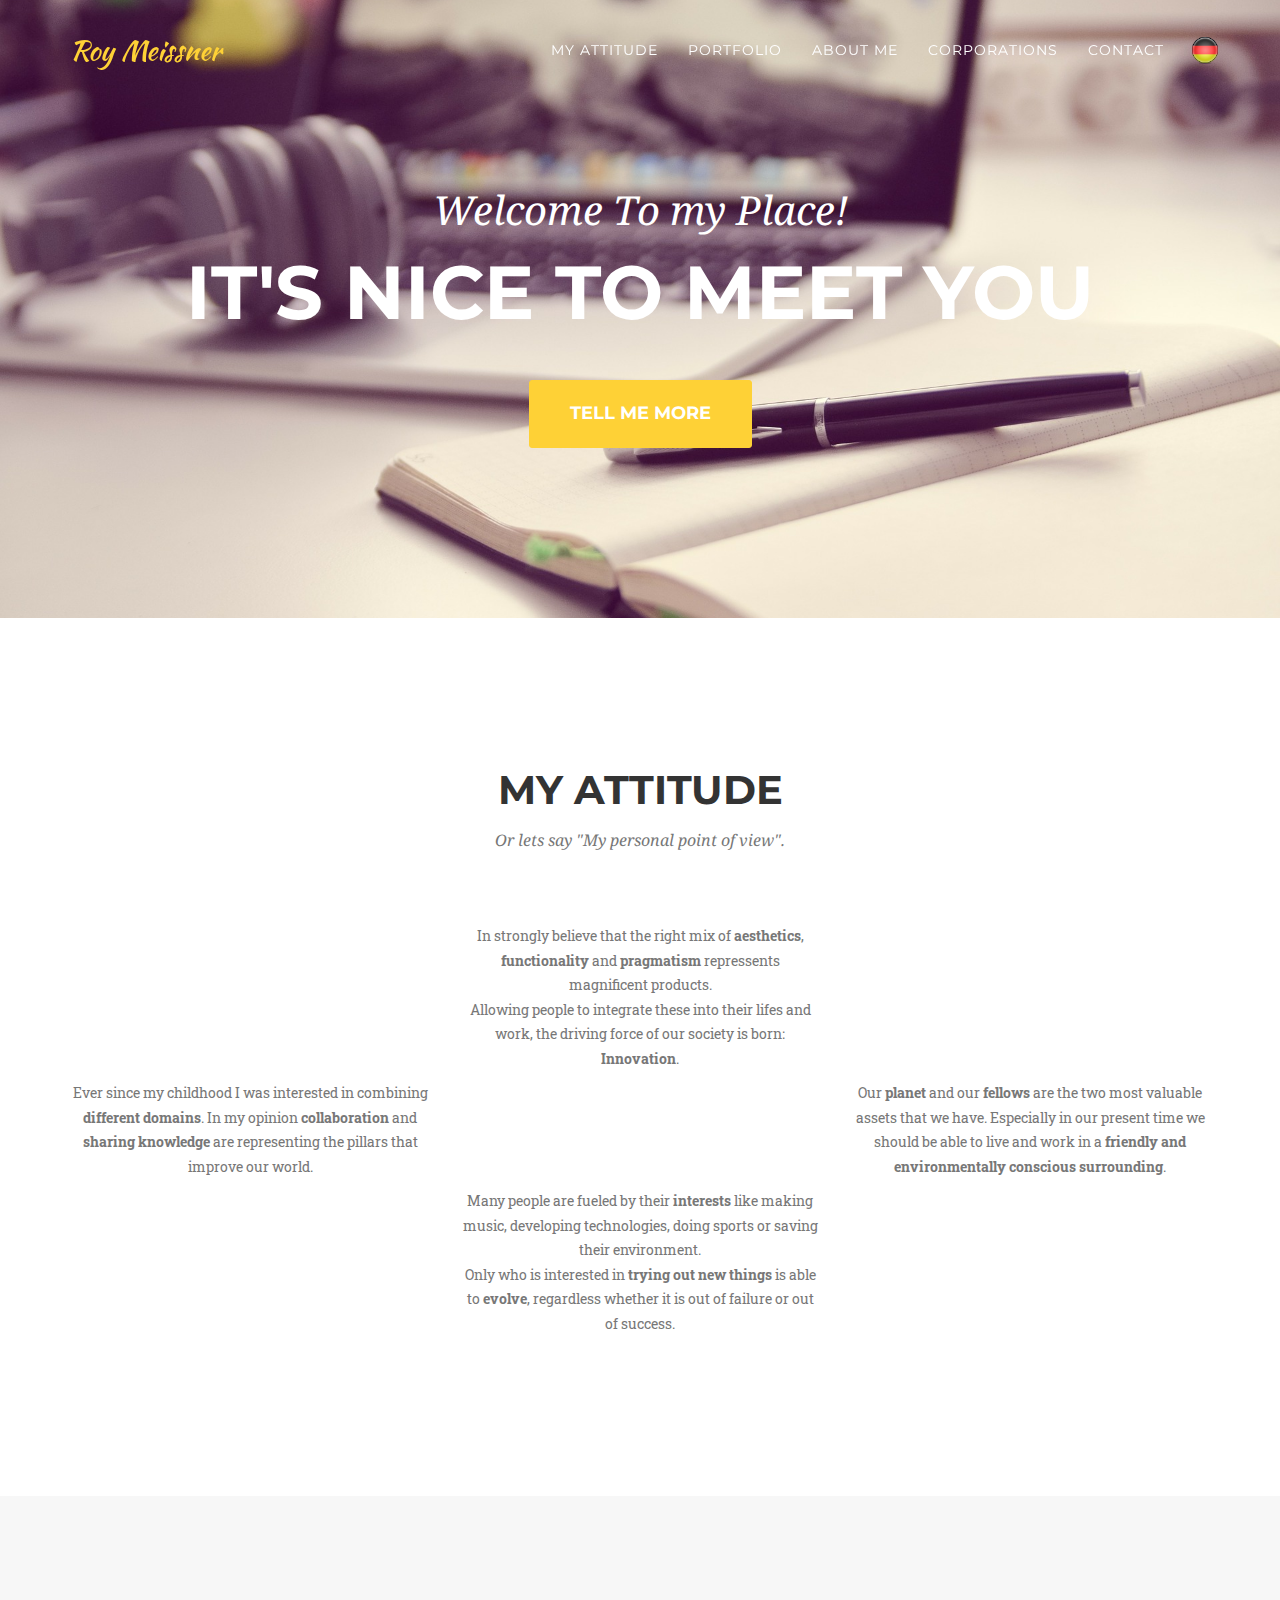
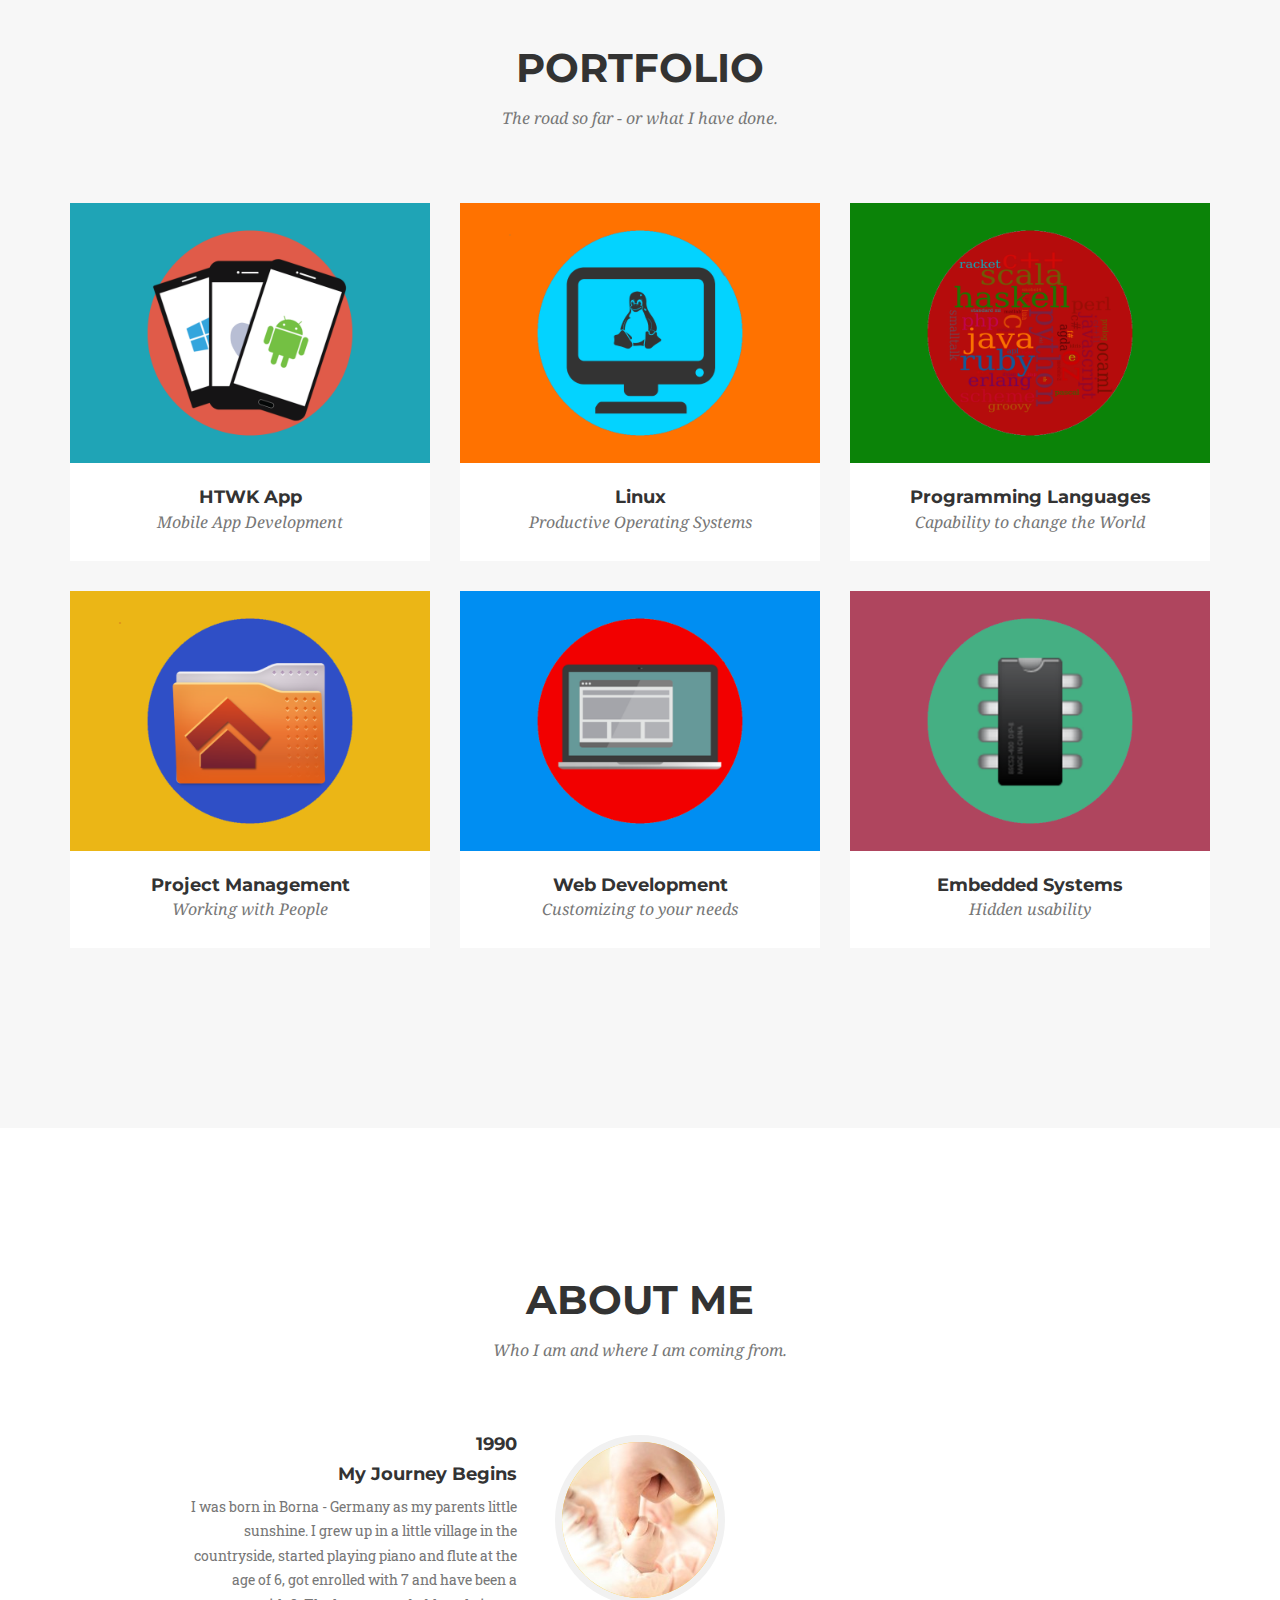
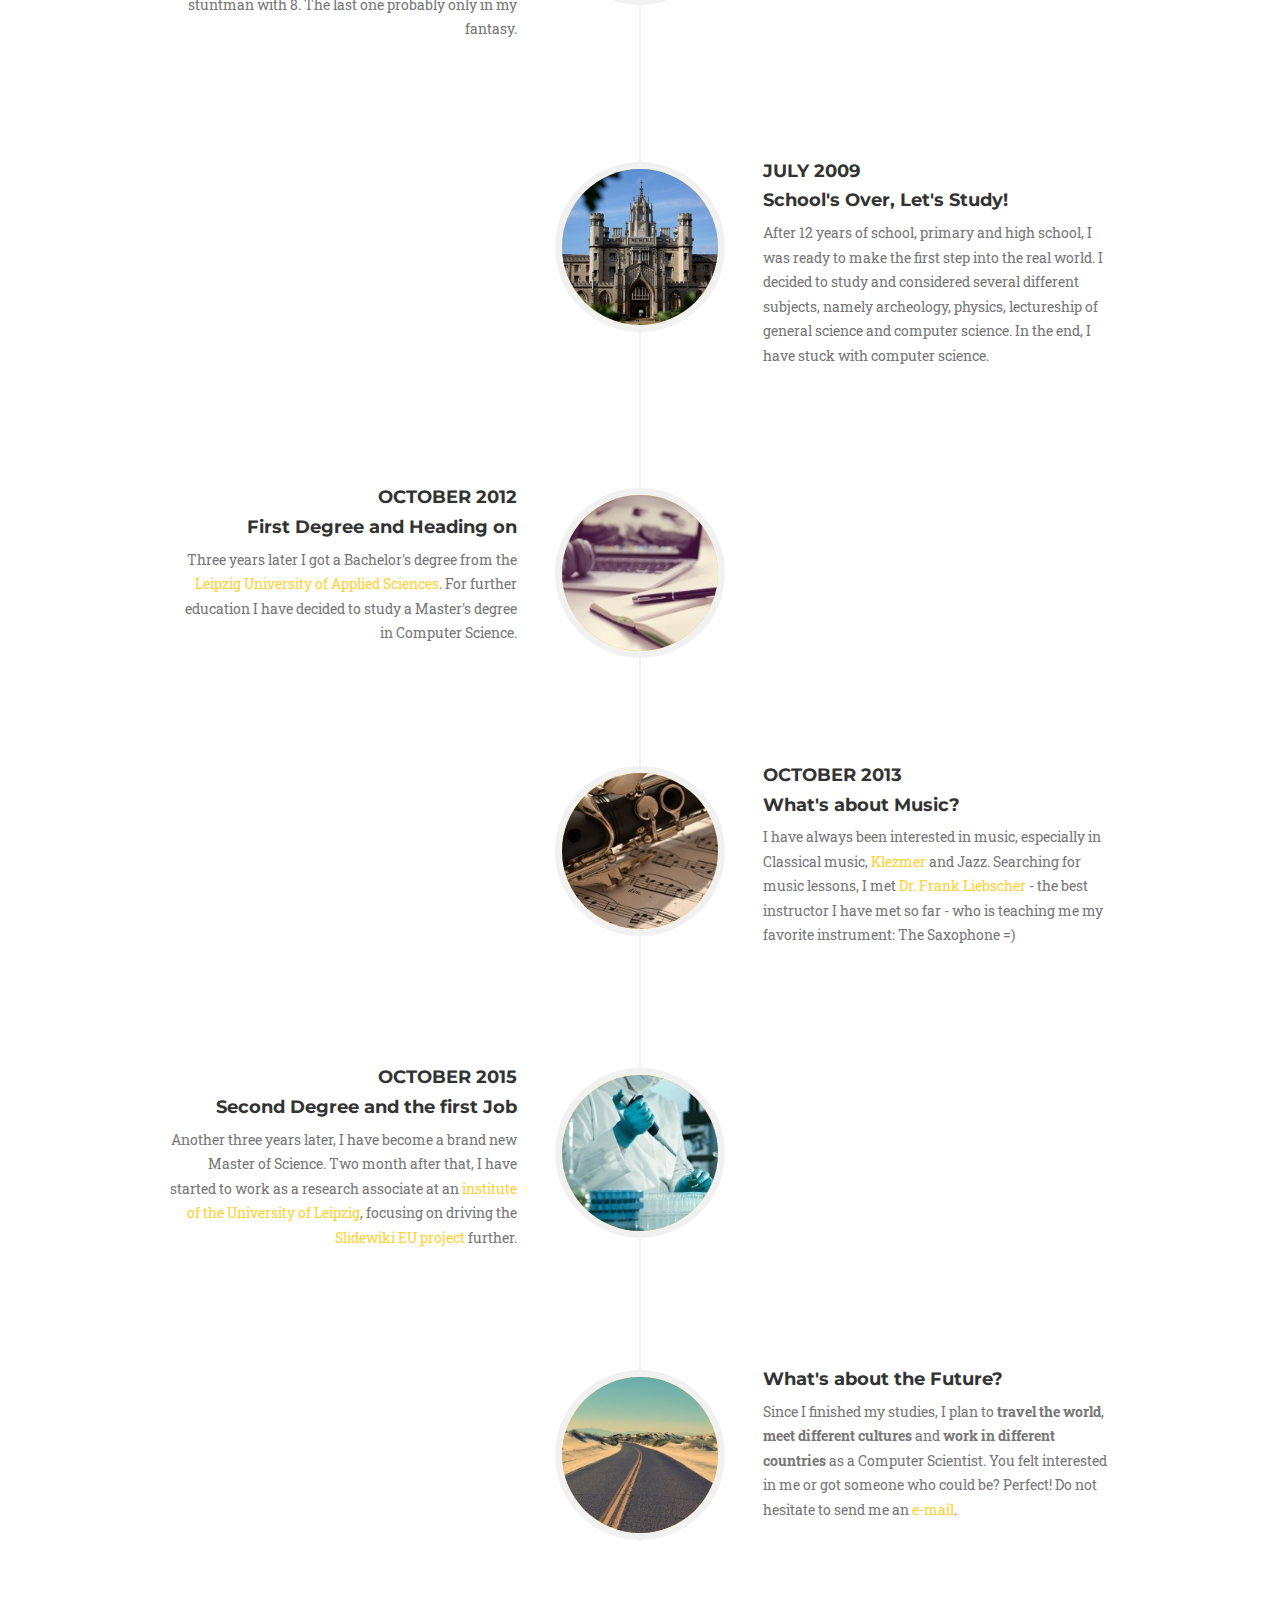
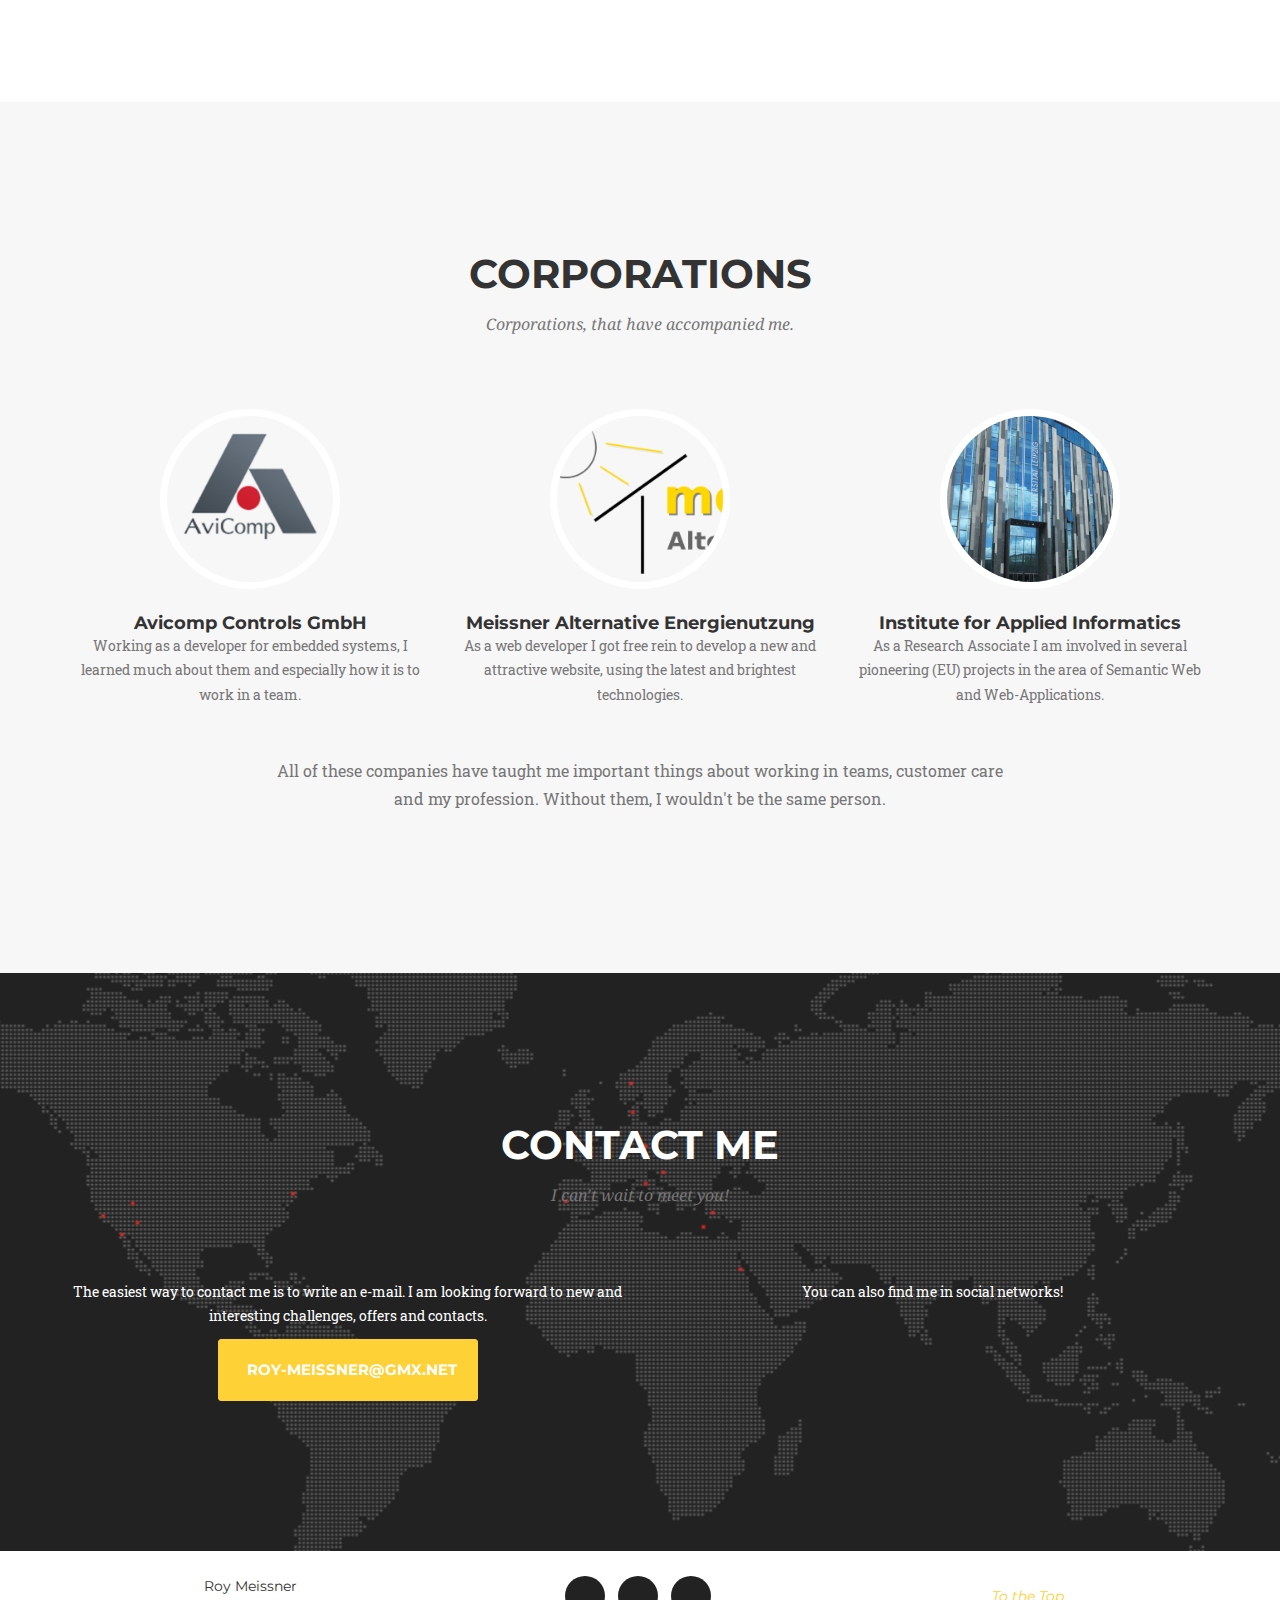
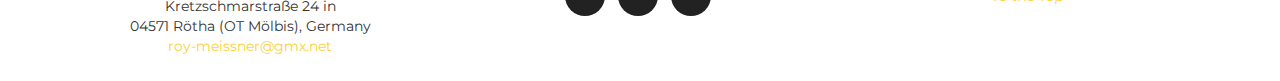
==== commit 094d17f6: "library updates" ====
--- a/index.html
+++ b/index.html
@@ -14,21 +14,21 @@
 	<title>Roy Meissner - Computer Scientist</title>
 
 	<!-- Latest compiled and minified CSS -->
-	<link rel="stylesheet" type="text/css" href="//maxcdn.bootstrapcdn.com/bootstrap/3.3.6/css/bootstrap.min.css">
+	<link rel="stylesheet" href="https://maxcdn.bootstrapcdn.com/bootstrap/3.3.7/css/bootstrap.min.css" integrity="sha384-BVYiiSIFeK1dGmJRAkycuHAHRg32OmUcww7on3RYdg4Va+PmSTsz/K68vbdEjh4u" crossorigin="anonymous">
 
 	<!-- Custom CSS -->
 	<link rel="stylesheet" type="text/css" href="css/agency.css">
 
 	<!-- Custom Fonts -->
-	<link rel="stylesheet" type="text/css" href="//maxcdn.bootstrapcdn.com/font-awesome/4.5.0/css/font-awesome.min.css" defer>
+	<link href="https://maxcdn.bootstrapcdn.com/font-awesome/4.6.3/css/font-awesome.min.css" rel="stylesheet" integrity="sha384-T8Gy5hrqNKT+hzMclPo118YTQO6cYprQmhrYwIiQ/3axmI1hQomh7Ud2hPOy8SP1" crossorigin="anonymous" defer>
 	<link rel="stylesheet" type="text/css" href="//fonts.googleapis.com/css?family=Montserrat:400,700" defer>
 	<link rel="stylesheet" type="text/css" href="//fonts.googleapis.com/css?family=Kaushan+Script" defer>
 	<link rel="stylesheet" type="text/css" href="//fonts.googleapis.com/css?family=Droid+Serif:400,700,400italic,700italic" defer>
 	<link rel="stylesheet" type="text/css" href="//fonts.googleapis.com/css?family=Roboto+Slab:400,100,300,700" defer>
 
 	<!-- Javascript Libraries -->
-	<script type="application/javascript" src="//code.jquery.com/jquery-2.2.0.min.js" defer></script>
-	<script type="application/javascript" src="//maxcdn.bootstrapcdn.com/bootstrap/3.3.6/js/bootstrap.min.js" defer></script>
+	<script type="application/javascript" src="//code.jquery.com/jquery-2.2.4.min.js" defer></script>
+	<script src="https://maxcdn.bootstrapcdn.com/bootstrap/3.3.7/js/bootstrap.min.js" integrity="sha384-Tc5IQib027qvyjSMfHjOMaLkfuWVxZxUPnCJA7l2mCWNIpG9mGCD8wGNIcPD7Txa" crossorigin="anonymous" defer></script>
 	<!-- Javascript Plugins -->
 	<script type="application/javascript" src="//cdnjs.cloudflare.com/ajax/libs/jquery-easing/1.3/jquery.easing.min.js" defer></script>
 	<script type="application/javascript" src="js/classie.js" defer></script>
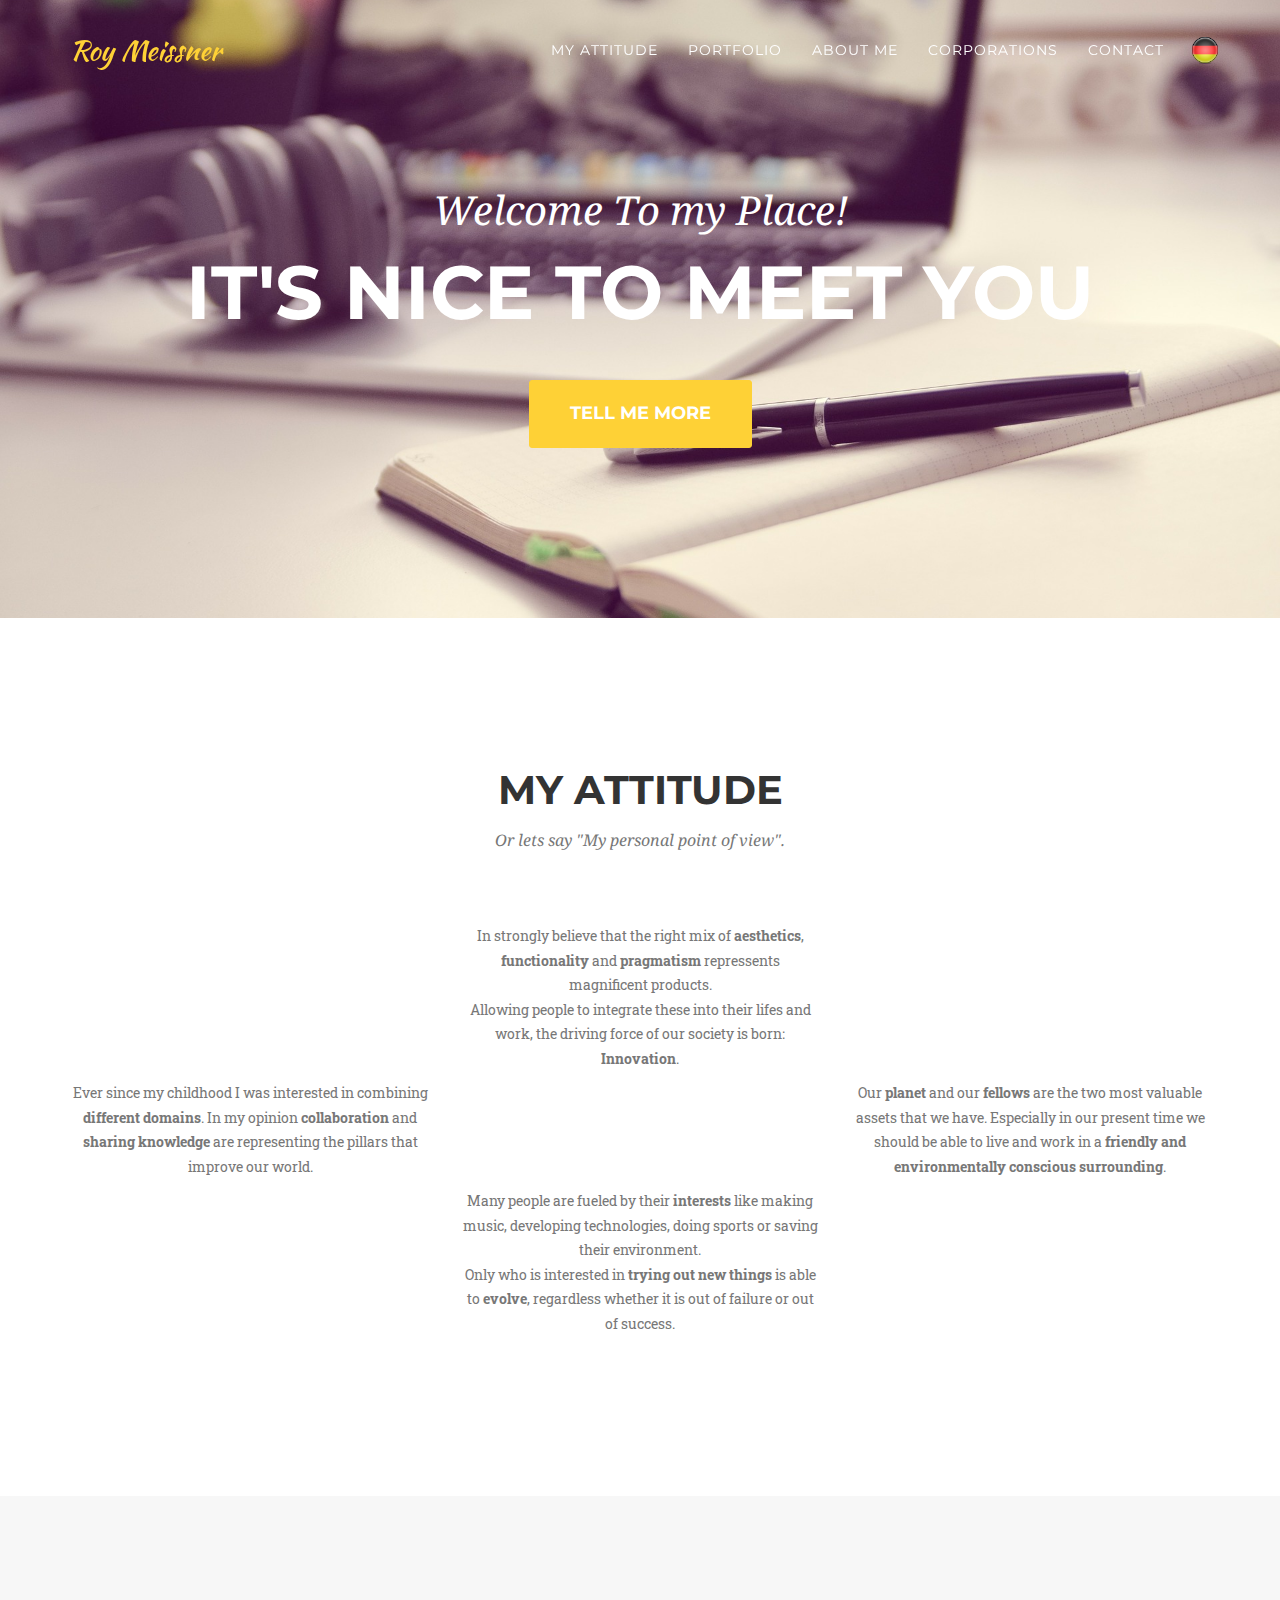
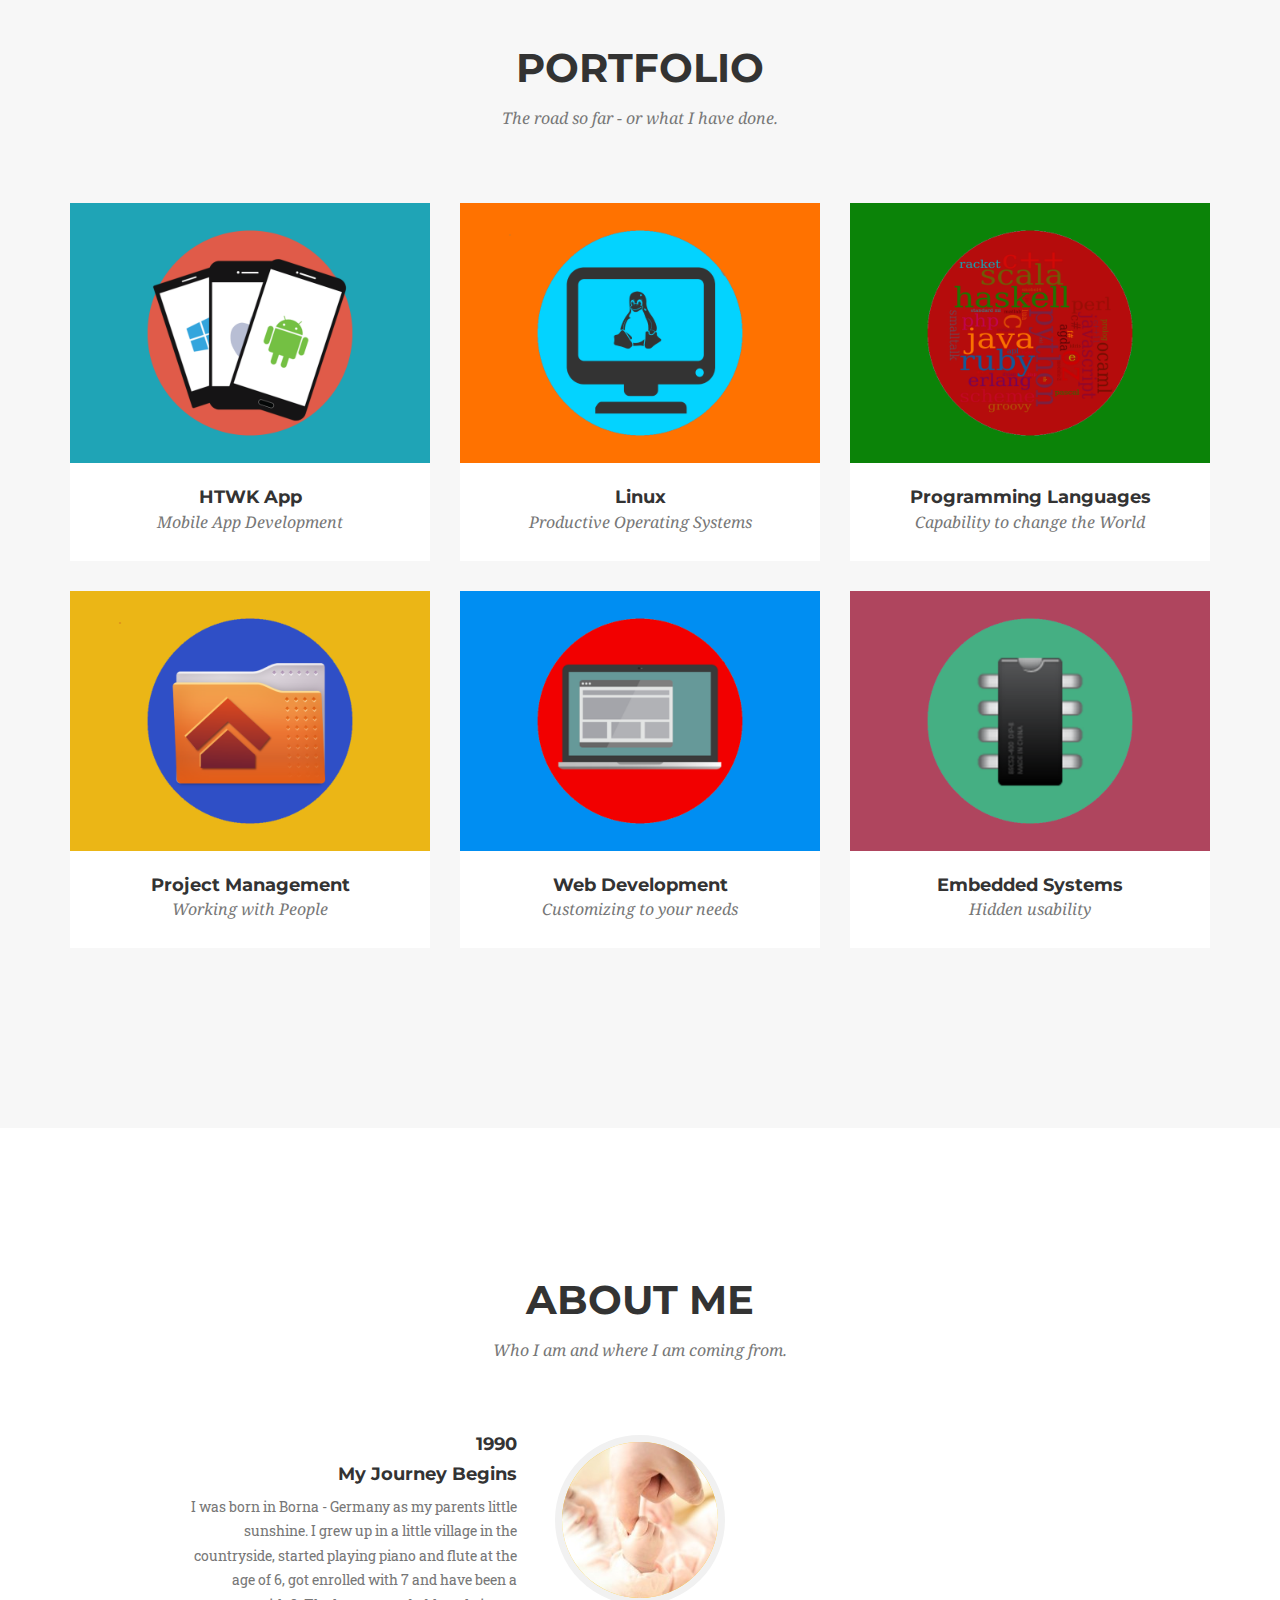
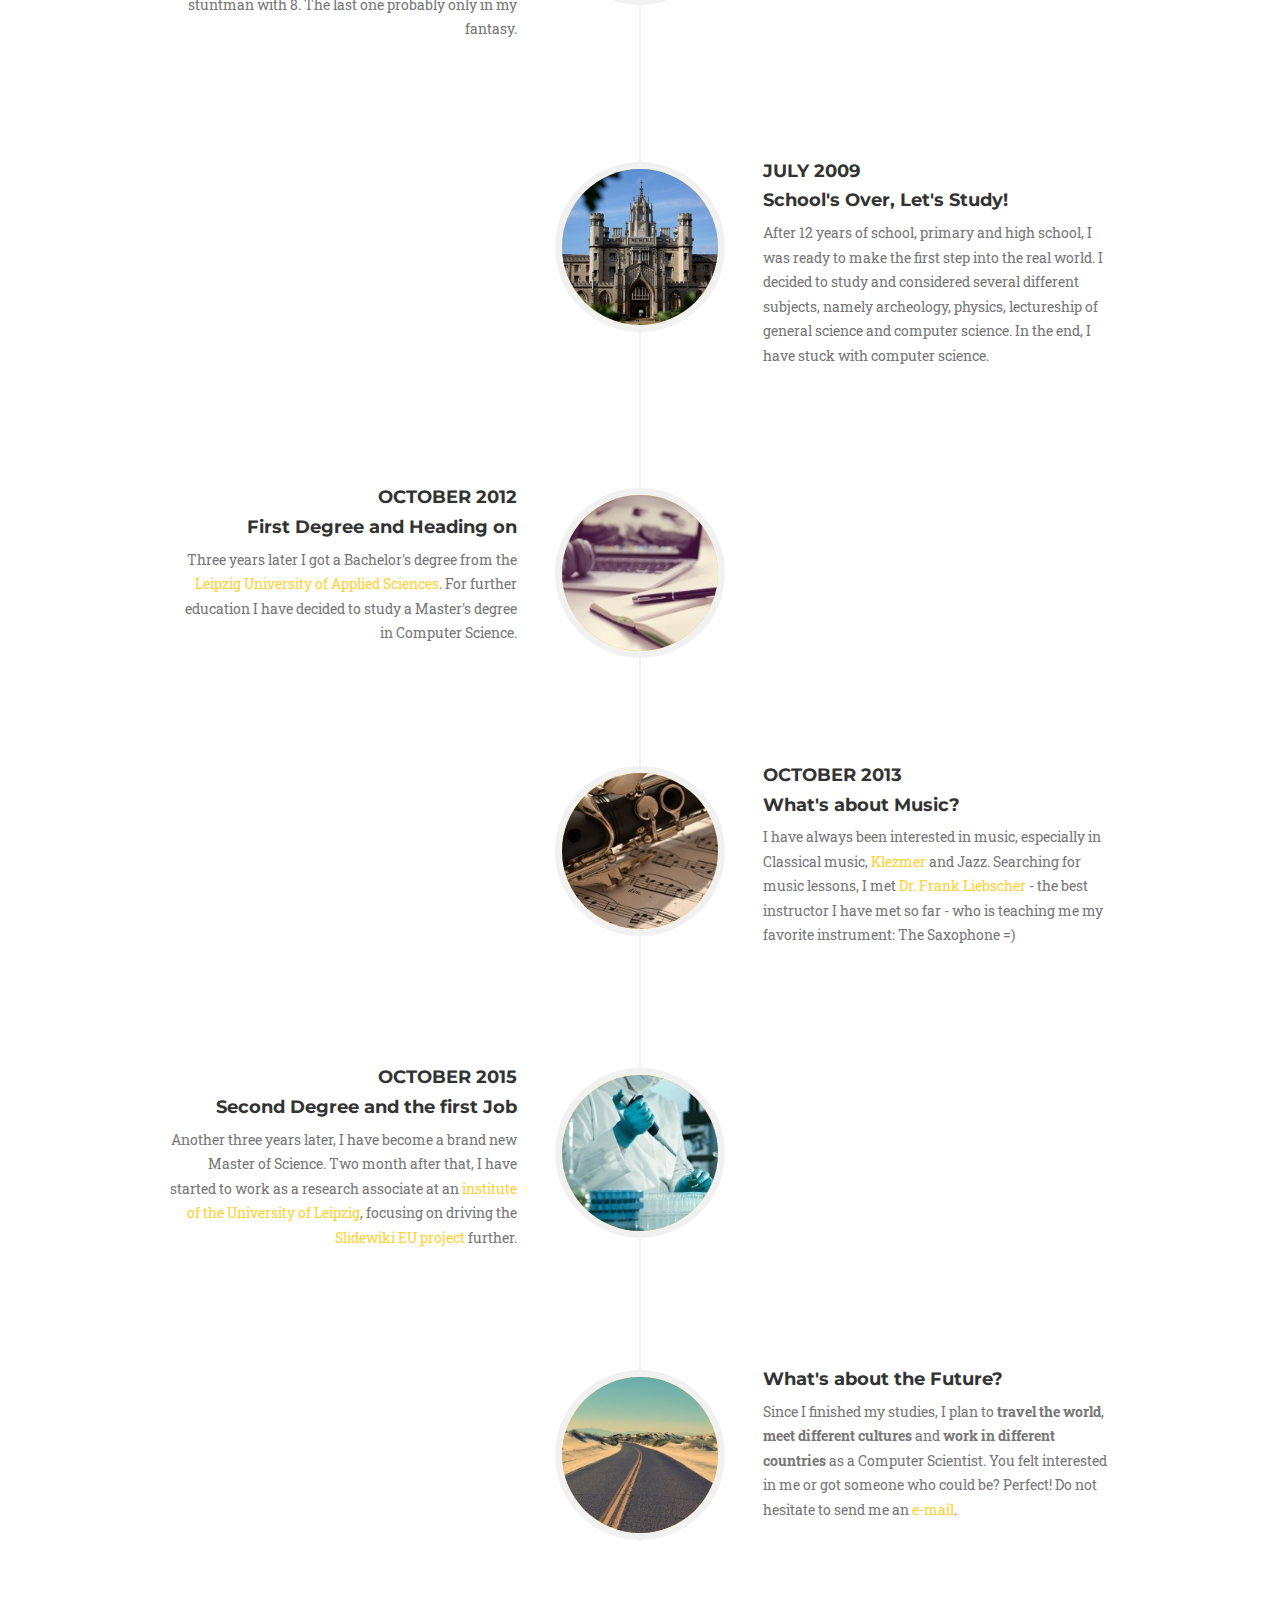
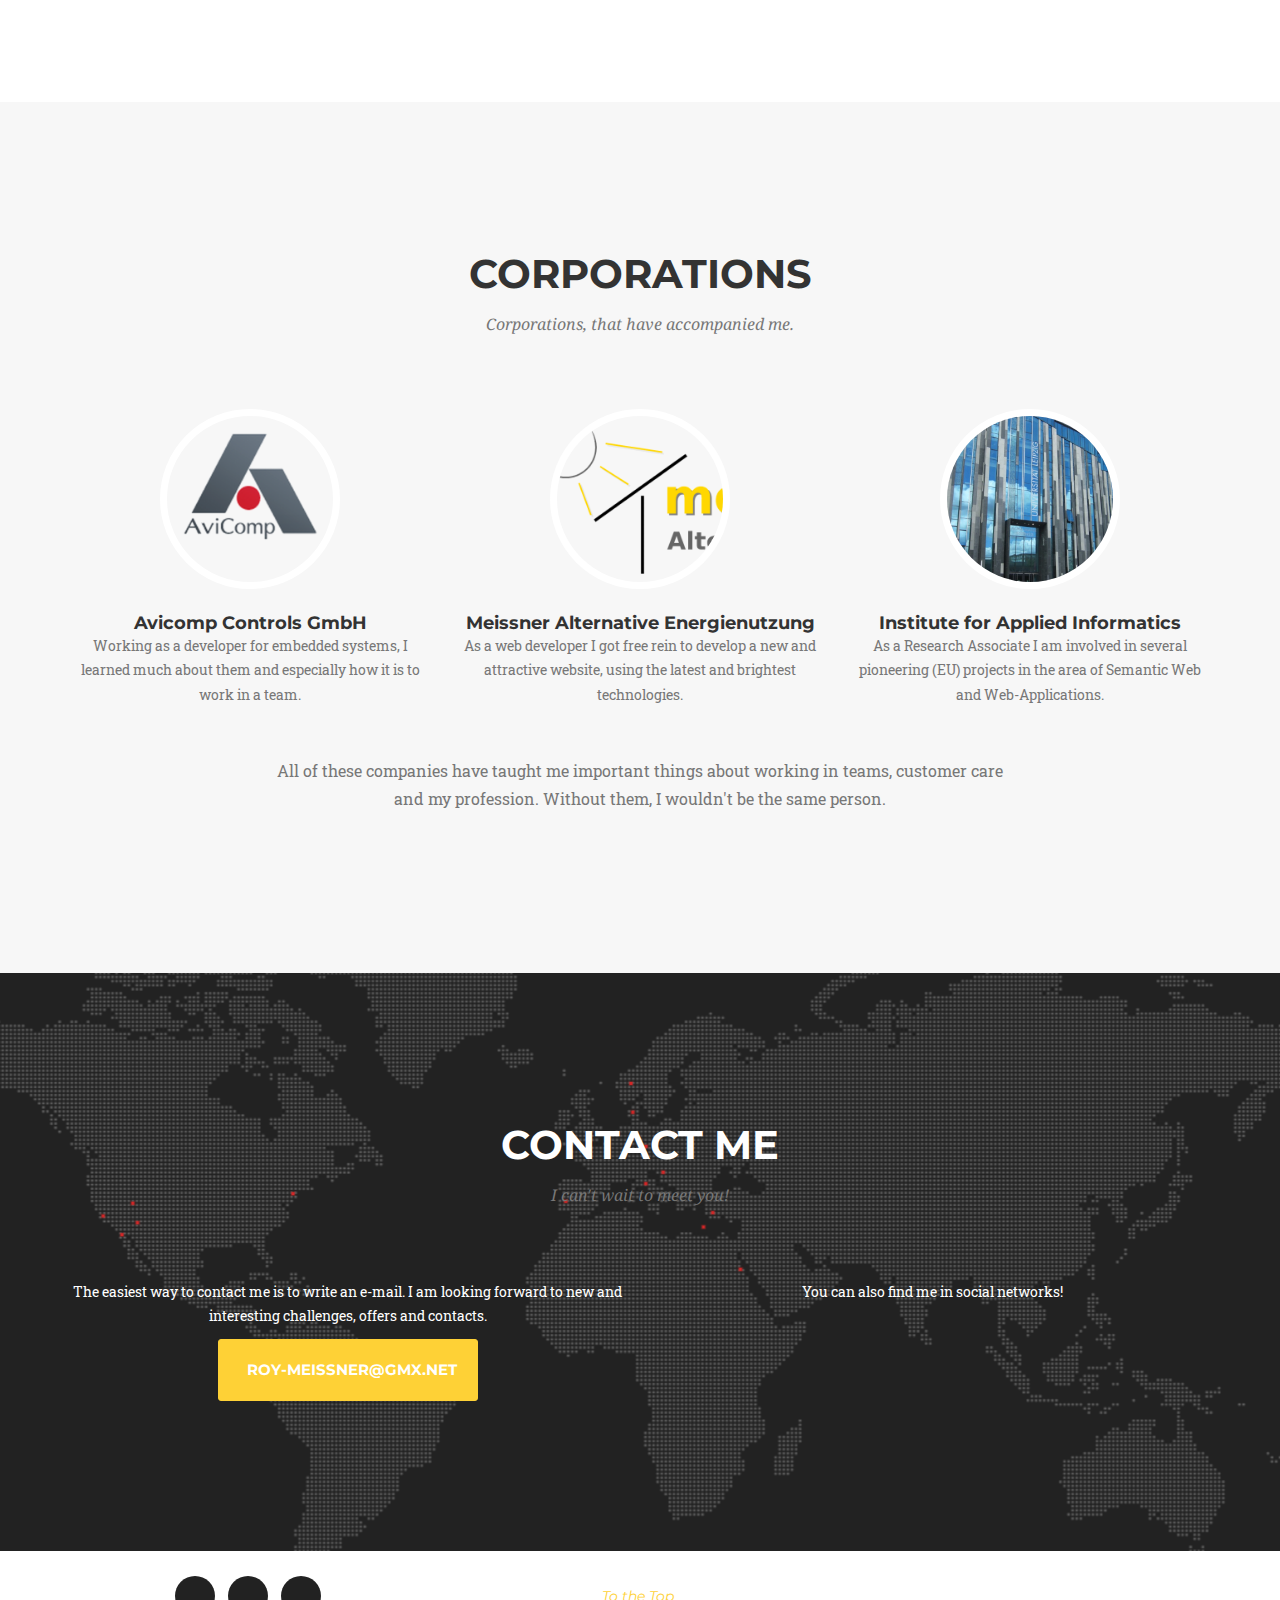
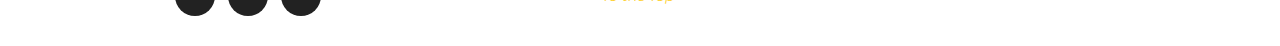
==== commit 881b6cb2: "Updated page" ====
--- a/index.html
+++ b/index.html
@@ -483,14 +483,6 @@
 		<div class="container">
 			<div class="row">
 				<div class="col-md-4 text-center">
-					<span class="copyright">
-						Roy Meissner
-						<br> Kretzschmarstraße 24 in
-						<br> 04571 Rötha (OT Mölbis), Germany
-						<br> <a href="mailto:roy-meissner@gmx.net">roy-meissner@gmx.net</a>
-					</span>
-				</div>
-				<div class="col-md-4 text-center">
 					<ul class="list-inline social-buttons">
 						<li>
 							<a href="//github.com/rmeissn" target="_blank">
